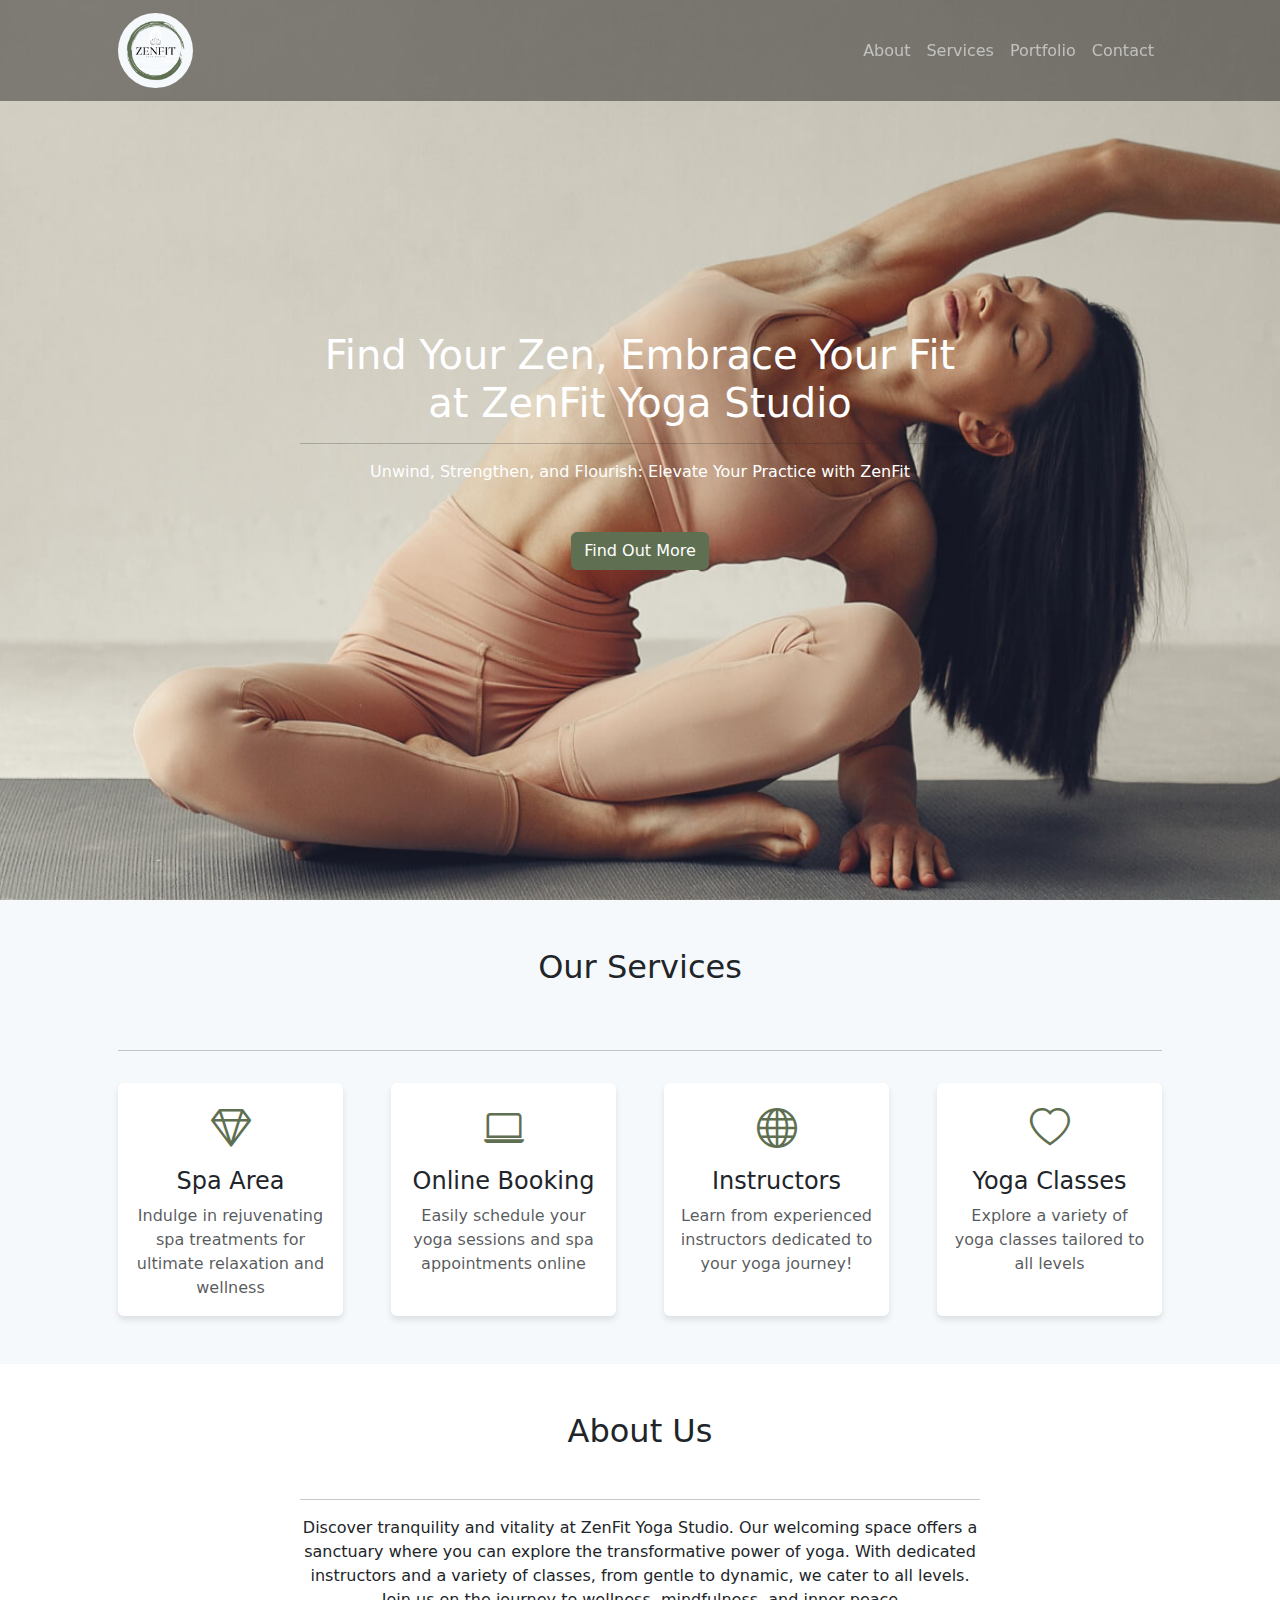
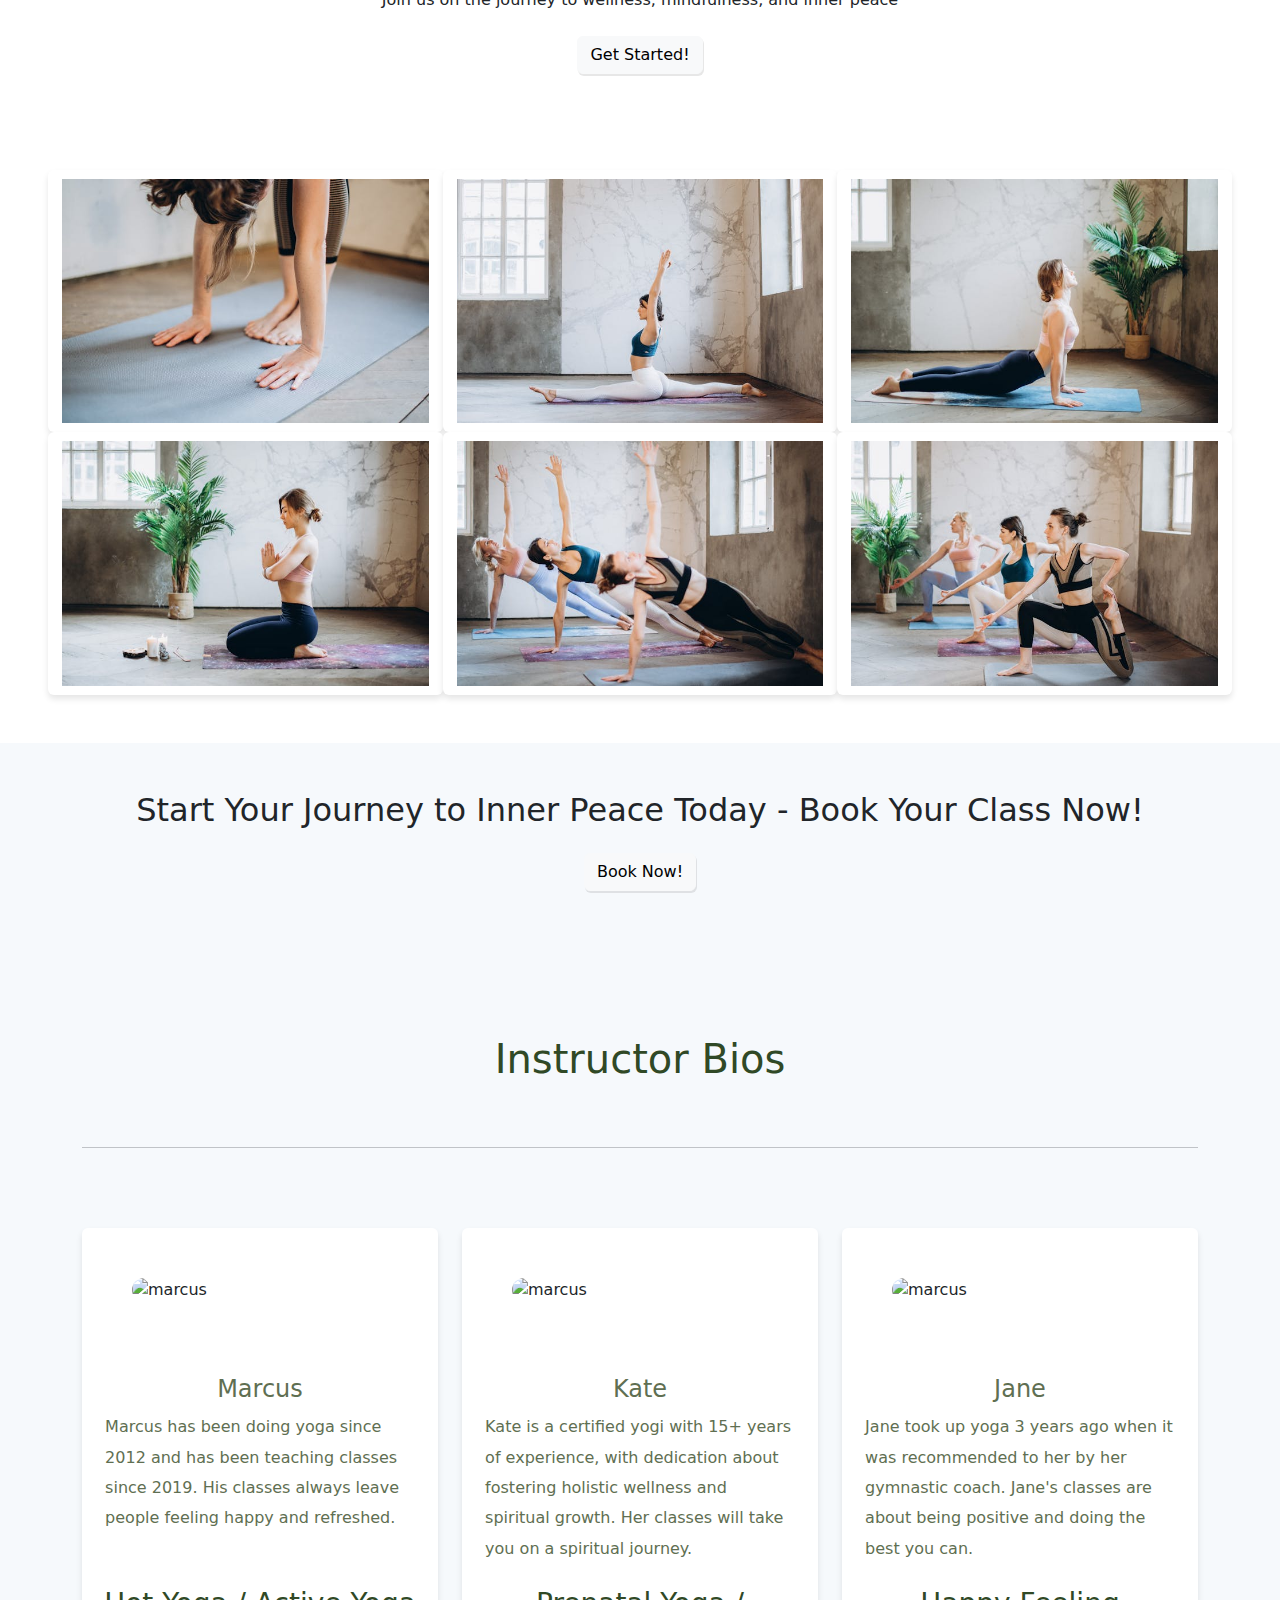
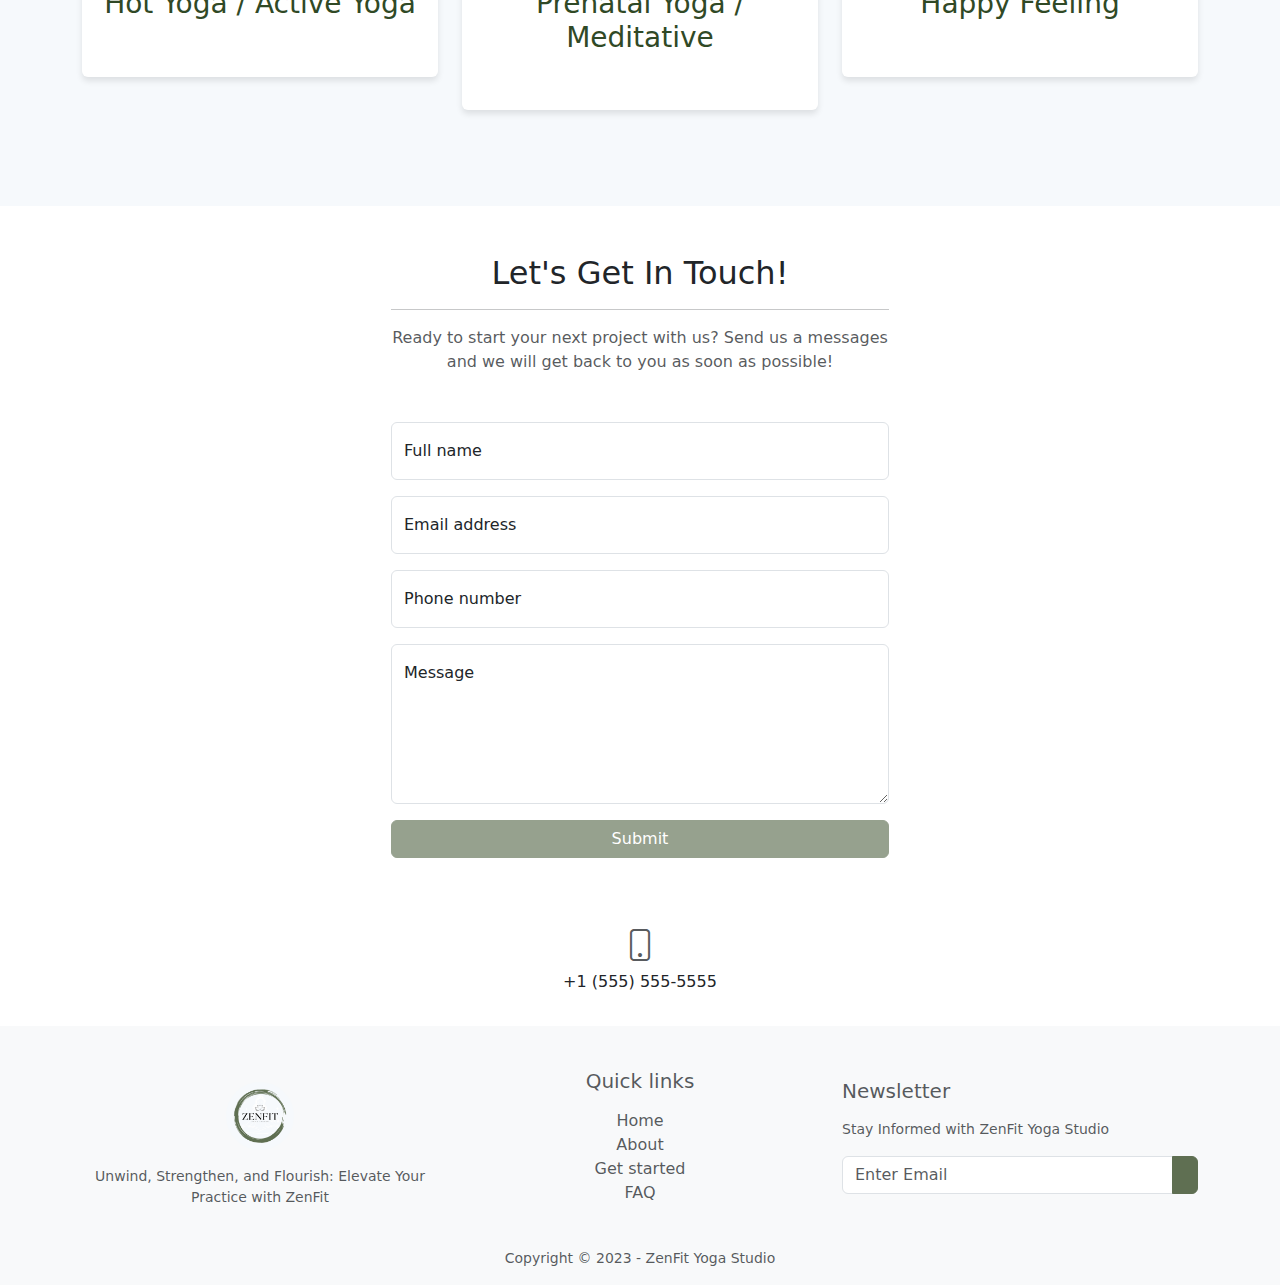
==== index.html @ 9317f8c8 "Merge pull request #28 from PaulPableoSectionC/ryanpworkingbranch" ====
<!DOCTYPE html>
<html lang="en">
<head>
    <meta charset="utf-8" />
    <meta name="viewport" content="width=device-width, initial-scale=1, shrink-to-fit=no" />
    <meta name="description" content="" />
    <meta name="author" content="" />
    <title>ZenFit Yoga Studio</title>
    <!-- Favicon-->
    <link rel="apple-touch-icon" sizes="180x180" href="./assets/apple-touch-icon.png">
    <link rel="icon" type="image/png" sizes="32x32" href="./assets/favicon-32x32.png">
    <link rel="icon" type="image/png" sizes="16x16" href="./assets/favicon-16x16.png">
    <link rel="manifest" href="./assets/site.webmanifest">
    <!-- Bootstrap Icons-->
    <link href="https://cdn.jsdelivr.net/npm/bootstrap@5.3.3/dist/css/bootstrap.min.css" rel="stylesheet" integrity="sha384-QWTKZyjpPEjISv5WaRU9OFeRpok6YctnYmDr5pNlyT2bRjXh0JMhjY6hW+ALEwIH" crossorigin="anonymous">
    
    <link href="https://cdn.jsdelivr.net/npm/bootstrap-icons@1.5.0/font/bootstrap-icons.css" rel="stylesheet" />
    <!-- Google fonts-->
    <link href="https://fonts.googleapis.com/css?family=Merriweather+Sans:400,700" rel="stylesheet" />
    <link href="https://fonts.googleapis.com/css?family=Merriweather:400,300,300italic,400italic,700,700italic" rel="stylesheet" type="text/css" />
    <!-- Google Symbols & Icons -->
    <link rel="stylesheet" href="https://fonts.googleapis.com/css2?family=Material+Symbols+Outlined:opsz,wght,FILL,GRAD@24,400,0,0" />
    <link rel="stylesheet" href="https://fonts.googleapis.com/css2?family=Material+Symbols+Outlined:opsz,wght,FILL,GRAD@24,400,0,0" />
    <link rel="stylesheet" href="https://fonts.googleapis.com/css2?family=Material+Symbols+Outlined:opsz,wght,FILL,GRAD@24,400,0,0" />
    <!-- SimpleLightbox plugin CSS-->
    <link href="https://cdnjs.cloudflare.com/ajax/libs/SimpleLightbox/2.1.0/simpleLightbox.min.css" rel="stylesheet" />
    <!-- Core theme CSS (includes Bootstrap)-->
    <link href="style.css" rel="stylesheet" />
</head>
<body id="page-top">
    <!-- Navigation-->
    <nav class="navbar navbar-expand-lg navbar-dark fixed-top py-2" style="background-color: rgba(0,0,0,0.4)" id="mainNav">
        <div class="container px-4 px-lg-5">
            <a class="navbar-brand" href="#page-top">
                <div class="logo-container">
                    <img src="./assets/ZenFit Yoga Studio Logo.png" alt="ZenFit Yoga Studio Logo">
                </div>
            </a>
            <button class="navbar-toggler navbar-toggler-right" type="button" data-bs-toggle="collapse" data-bs-target="#navbarResponsive" aria-controls="navbarResponsive" aria-expanded="false" aria-label="Toggle navigation"><span class="navbar-toggler-icon"></span></button>
            <div class="collapse navbar-collapse" id="navbarResponsive">
                <ul class="navbar-nav ms-auto my-2 my-lg-0">
                    <li class="nav-item"><a class="nav-link" href="#about">About</a></li>
                    <li class="nav-item"><a class="nav-link" href="#services">Services</a></li>
                    <li class="nav-item"><a class="nav-link" href="#portfolio">Portfolio</a></li>
                    <li class="nav-item"><a class="nav-link" href="contact.html">Contact</a></li>
                </ul>
            </div>
        </div>
    </nav>
    <!-- Masthead-->
    <header class="masthead">
        <div class="container px-4 px-lg-5 h-100">
            <div class="row gx-4 gx-lg-5 h-100 align-items-center justify-content-center text-center">
                <div class="col-lg-8 align-self-end">
                    <h1 class="text-white font-weight-bold">Find Your Zen, Embrace Your Fit at ZenFit Yoga Studio</h1>
                    <hr class="divider" />
                </div>
                <div class="col-lg-8 align-self-baseline">
                    <p class="text-white mb-5">Unwind, Strengthen, and Flourish: Elevate Your Practice with ZenFit</p>
                    <a class="btn btn-primary btn-xl" href="#about">Find Out More</a>
                </div>
            </div>
        </div>
    </header>
    <!-- Services-->
    <section class="page-section" id="services">
        <div class="container px-4 px-lg-5">
            <h2 class="text-center p-5">Our Services</h2>
            <hr class="divider pb-3" />
            <div class="row gx-4 gx-lg-5">
                <div class="col-lg-3 col-md-6 mb-5">
                    <div class="card h-100">
                        <div class="card-body text-center">
                            <div class="mb-2"><i class="bi-gem fs-1 text-primary"></i></div>
                            <h3 class="card-title h4 mb-2">Spa Area</h3>
                            <p class="card-text text-muted">Indulge in rejuvenating spa treatments for ultimate relaxation and wellness</p>
                        </div>
                    </div>
                </div>
                <div class="col-lg-3 col-md-6 mb-5">
                    <div class="card h-100">
                        <div class="card-body text-center">
                            <div class="mb-2"><i class="bi-laptop fs-1 text-primary"></i></div>
                            <h3 class="card-title h4 mb-2">Online Booking</h3>
                            <p class="card-text text-muted">Easily schedule your yoga sessions and spa appointments online</p>
                        </div>
                    </div>
                </div>
                <div class="col-lg-3 col-md-6 mb-5">
                    <div class="card h-100">
                        <div class="card-body text-center">
                            <div class="mb-2"><i class="bi-globe fs-1 text-primary"></i></div>
                            <h3 class="card-title h4 mb-2">Instructors</h3>
                            <p class="card-text text-muted">Learn from experienced instructors dedicated to your yoga journey!</p>
                        </div>
                    </div>
                </div>
                <div class="col-lg-3 col-md-6 mb-5">
                    <div class="card h-100">
                        <div class="card-body text-center">
                            <div class="mb-2"><i class="bi-heart fs-1 text-primary"></i></div>
                            <h3 class="card-title h4 mb-2">Yoga Classes</h3>
                            <p class="card-text text-muted">Explore a variety of yoga classes tailored to all levels</p>
                        </div>
                    </div>
                </div>
            </div>
        </div>
    </section>
    <!-- About-->
    <section class="page-section" id="about">
        <div class="container px-4 px-lg-5">
            <div class="row gx-4 gx-lg-5 justify-content-center">
                <div class="col-lg-8 text-center">
                    <h2 class="text-dark m-5">About Us</h2>
                    <hr class="divider divider-light" />
                    <p class="text-white-75 mb-4">Discover tranquility and vitality at ZenFit Yoga Studio. Our welcoming space offers a sanctuary where you can explore the transformative power of yoga. With dedicated instructors and a variety of classes, from gentle to dynamic, we cater to all levels. Join us on the journey to wellness, mindfulness, and inner peace</p>
                    <a class="btn btn-light btn-xl mb-5" href="#services" style="box-shadow: 1px 2px rgba(20, 20, 20, 0.1);">Get Started!</a>
                </div>
            </div>
        </div>
    </section>
    <!-- Portfolio-->
    <div id="portfolio">
        <div class="container-fluid p-0">
            <div class="row g-0 m-5">
                <div class="col-lg-4 col-sm-6">
                    <div class="card h-100">
                        <button class="portfolio-box" onclick="ShowLightbox(0)">
                            <img class="img-fluid p-2" src="./assets/pexels-elina-fairytale-1.jpg" alt="..." />
                        </button>
                    </div>
                </div>
                <div class="col-lg-4 col-sm-6">
                    <div class="card h-100">
                        <button class="portfolio-box" onclick="ShowLightbox(1)">
                            <img class="img-fluid p-2" src="./assets/pexels-elina-fairytale-2.jpg" alt="..." />
                        </button>
                    </div>
                </div>
                <div class="col-lg-4 col-sm-6">
                    <div class="card h-100">
                        <button class="portfolio-box" onclick="ShowLightbox(2)">
                            <img class="img-fluid p-2" src="./assets/pexels-elina-fairytale-3.jpg" alt="..." />
                        </button>
                    </div>
                </div>
                <div class="col-lg-4 col-sm-6">
                    <div class="card h-100">
                        <button class="portfolio-box" onclick="ShowLightbox(3)">
                            <img class="img-fluid p-2" src="./assets/pexels-elina-fairytale-4.jpg" alt="..." />
                        </button>
                    </div>
                </div>
                <div class="col-lg-4 col-sm-6">
                    <div class="card h-100">
                        <button class="portfolio-box" onclick="ShowLightbox(4)">
                            <img class="img-fluid p-2" src="./assets/pexels-elina-fairytale-5.jpg" alt="..." />
                        </button>
                    </div>
                </div>
                <div class="col-lg-4 col-sm-6">
                    <div class="card h-100">
                        <button class="portfolio-box" onclick="ShowLightbox(5)">
                            <img class="img-fluid p-2" src="./assets/pexels-elina-fairytale-6.jpg" alt="..." />
                        </button>
                    </div>
                </div>
            </div>
        </div>
    </div>
    <!-- Call to action-->
    <section class="page-section text-dark p-5" id="CTA">
        <div class="container px-4 px-lg-5 text-center">
            <h2 class="mb-4">Start Your Journey to Inner Peace Today - Book Your Class Now!</h2>
            <a class="btn btn-light btn-xl" style="box-shadow: 1px 2px rgba(20, 20, 20, 0.1);" href="./schedule.html">Book Now!</a>
        </div>
    </section>
    <!--Instructor Bios-->
    <section id="bio">
        <div class="container py-5">
            <div>
                <h1 class="title text-center p-5">Instructor Bios</h1>
                <hr class="divider pb-3">
            </div>
            <div class="row g-4 py-5">
                <div class="col-12 col-md-6 col-lg-4">
                    <div class="card">
                        <img src="//images.unsplash.com/photo-1640622332859-55e65253475d?q=80&w=2670&auto=format&fit=crop&ixlib=rb-4.0.3&ixid=M3wxMjA3fDB8MHxwaG90by1wYWdlfHx8fGVufDB8fHx8fA%3D%3D" class="card-img-top" alt="marcus">
                        <div class="card-body">
                            <h4 class="card-title text-center">Marcus</h4>
                            <p class="card-text">Marcus has been doing yoga since 2012 and has been teaching classes since 2019. His classes always leave people feeling happy and refreshed.<br><br></p>
                        </div>
                        <div class="d-flex justify-content-around mb-5 text-center">
                            <h3>Hot Yoga / Active Yoga</h3>
                        </div>
                    </div>
                </div>
                <div class="col-12 col-md-6 col-lg-4">
                    <div class="card">
                        <img src="//images.unsplash.com/photo-1588783344829-40dd3e02f022?q=80&w=2670&auto=format&fit=crop&ixlib=rb-4.0.3&ixid=M3wxMjA3fDB8MHxwaG90by1wYWdlfHx8fGVufDB8fHx8fA%3D%3D" class="card-img-top" alt="marcus">
                        <div class="card-body">
                            <h4 class="card-title text-center">Kate</h4>
                            <p class="card-text">Kate is a certified yogi with 15+ years of experience, with dedication about fostering holistic wellness and spiritual growth. Her classes will take you on a spiritual journey. </p>
                        </div>
                        <div class="d-flex justify-content-around mb-5 text-center">
                            <h3>Prenatal Yoga / Meditative</h3>
                        </div>
                    </div>
                </div>
                <div class="col-12 col-md-6 col-lg-4">
                    <div class="card">
                        <img src="//images.unsplash.com/photo-1580997892007-69f89c8ce37f?q=80&w=2669&auto=format&fit=crop&ixlib=rb-4.0.3&ixid=M3wxMjA3fDB8MHxwaG90by1wYWdlfHx8fGVufDB8fHx8fA%3D%3D" class="card-img-top" alt="marcus">
                        <div class="card-body">
                            <h4 class="card-title text-center">Jane</h4>
                            <p class="card-text">Jane took up yoga 3 years ago when it was recommended to her by her gymnastic coach.  Jane's classes are about being positive and doing the best you can.</p>
                        </div>
                        <div class="d-flex justify-content-around mb-5 text-center">
                            <h3>Happy Feeling</h3>
                        </div>
                    </div>
                </div>
            </div>
        </div>
    </section>
    <!-- Contact-->
    <section class="page-section" id="contact">
        <div class="container px-4 px-lg-5 mt-5 mb-3">
            <div class="row gx-4 gx-lg-5 justify-content-center">
                <div class="col-lg-8 col-xl-6 text-center">
                    <h2 class="mt-0">Let's Get In Touch!</h2>
                    <hr class="divider" />
                    <p class="text-muted mb-5">Ready to start your next project with us? Send us a messages and we will get back to you as soon as possible!</p>
                </div>
            </div>
            <div class="row gx-4 gx-lg-5 justify-content-center mb-5">
                <div class="col-lg-6">
                    <!-- * * SB Forms Contact Form * *-->
                    <form id="contactForm" data-sb-form-api-token="API_TOKEN">
                        <!-- Name input-->
                        <div class="form-floating mb-3">
                            <input class="form-control" id="name" type="text" placeholder="Enter your name..." data-sb-validations="required" />
                            <label for="name">Full name</label>
                            <div class="invalid-feedback" data-sb-feedback="name:required">A name is required.</div>
                        </div>
                        <!-- Email address input-->
                        <div class="form-floating mb-3">
                            <input class="form-control" id="email" type="email" placeholder="name@example.com" data-sb-validations="required,email" />
                            <label for="email">Email address</label>
                            <div class="invalid-feedback" data-sb-feedback="email:required">An email is required.</div>
                            <div class="invalid-feedback" data-sb-feedback="email:email">Email is not valid.</div>
                        </div>
                        <!-- Phone number input-->
                        <div class="form-floating mb-3">
                            <input class="form-control" id="phone" type="tel" placeholder="(123) 456-7890" data-sb-validations="required" />
                            <label for="phone">Phone number</label>
                            <div class="invalid-feedback" data-sb-feedback="phone:required">A phone number is required.</div>
                        </div>
                        <!-- Message input-->
                        <div class="form-floating mb-3">
                            <textarea class="form-control" id="message" type="text" placeholder="Enter your message here..." style="height: 10rem" data-sb-validations="required"></textarea>
                            <label for="message">Message</label>
                            <div class="invalid-feedback" data-sb-feedback="message:required">A message is required.</div>
                        </div>
                        <!-- Submit success message-->
                        <!-- has successfully submitted-->
                        <div class="d-none" id="submitSuccessMessage">
                            <div class="text-center mb-3">
                                <div class="fw-bolder">Form submission successful!</div>
                                To activate this form, sign up at
                                <br />
                                <a href="zenfit@gmail.com">zenfit@gmail.com</a>
                            </div>
                        </div>
                        <!-- Submit error message-->

                        <div class="d-none" id="submitErrorMessage"><div class="text-center text-danger mb-3">Error sending message!</div></div>
                        <!-- Submit Button-->
                        <div class="d-grid"><button class="btn btn-primary btn-xl disabled" id="submitButton" type="submit">Submit</button></div>
                    </form>
                </div>
            </div>
            <div class="row gx-4 gx-lg-5 justify-content-center py-3">
                <div class="col-lg-4 text-center mb-5 mb-lg-0">
                    <i class="bi-phone fs-2 mb-3 text-muted"></i>
                    <div>+1 (555) 555-5555</div>
                </div>
            </div>
        </div>
    </section>
    <!-- Lightbox -->
    <section id="lightbox-div" class="lightbox-div">
        <span class="material-symbols-outlined" id="lightbox-left-arrow" onclick="PreviousLightbox()">chevron_left</span>
        <img id="lightbox-image" class="img rounded mx-auto d-block" />
        <span class="material-symbols-outlined" id="lightbox-close">close</span> <!-- Closing Lightbox Handled with jQuery in JS. -->
        <span class="material-symbols-outlined" id="lightbox-right-arrow" onclick="NextLightbox()">chevron_right</span>
    </section>
    <!-- Footer -->
    <footer class="w-100 flex-shrink-0 bg-light py-3">
        <div class="container py-4">
            <div class="row gy-4 align-items-center">
                <div class="col-lg-4 col-md-12 text-center">
                    <a href="#page-top">
                        <img src="./assets/ZenFit Yoga Studio Logo.png" alt="ZenFit Yoga Studio Logo" class="img-fluid rounded-circle p-3 logo-footer">
                    </a>
                    <p class="small text-muted">Unwind, Strengthen, and Flourish: Elevate Your Practice with ZenFit</p>
                </div>
                <div class="col-lg-4 col-md-6 text-center footer-links">
                    <h5 class="text-muted mb-3">Quick links</h5>
                    <ul class="list-unstyled text-muted text">
                        <li><a href="#">Home</a></li>
                        <li><a href="#">About</a></li>
                        <li><a href="#">Get started</a></li>
                        <li><a href="#">FAQ</a></li>
                    </ul>
                </div>
                <div class="col-lg-4 col-md-6">
                    <h5 class="text-muted mb-3">Newsletter</h5>
                    <p class="small text-muted">Stay Informed with ZenFit Yoga Studio</p>
                    <form action="#">
                        <div class="input-group mb-3">
                            <input class="form-control" type="text" placeholder="Enter Email" aria-label="Enter Email" aria-describedby="button-addon2">
                            <button class="btn btn-primary" id="button-addon2" type="button"><i class="fas fa-paper-plane"></i></button>
                        </div>
                    </form>
                </div>
            </div>
        </div>
        <div class="container px-4 px-lg-5">
            <div class="small text-center text-muted">Copyright &copy; 2023 - ZenFit Yoga Studio</div>
        </div>
    </footer>
    <!-- Font Awesome CDN -->
    <script src="https://kit.fontawesome.com/5d29a38529.js" crossorigin="anonymous"></script>
    <!-- Bootstrap core JS -->
    <script src="https://cdn.jsdelivr.net/npm/bootstrap@5.3.3/dist/js/bootstrap.bundle.min.js" integrity="sha384-YvpcrYf0tY3lHB60NNkmXc5s9fDVZLESaAA55NDzOxhy9GkcIdslK1eN7N6jIeHz" crossorigin="anonymous"></script>
    <!-- jQuery Core -->
    <script src="https://ajax.googleapis.com/ajax/libs/jquery/3.7.1/jquery.min.js"></script>
    <!-- Applying this here to avoid conflicts with other sites!-->
    <script>
        $(document).ready(function () {
            $('.lightbox-div').ready(function () {
                $('.lightbox-div').css('display', 'flex').hide().fadeOut(0)
            })

            $('.portfolio-box').click(function () {
                $("#lightbox-div").fadeIn((lightboxFadeSpeed * 1000))
            })
            $('#lightbox-close').click(function () {
                $('.lightbox-div').fadeOut((lightboxFadeSpeed * 1000))
            });
        })
    </script>
    <!-- Core theme JS -->
    <script typeof="text/javascript" src="script.js"></script>
    <script src="https://cdn.startbootstrap.com/sb-forms-latest.js"></script>
</body>
</html>
---- style.css ----
/* Master Head Element */
.masthead {
  background-image: url(./assets/background.png);
  background-size: cover;
  background-position: center;
  background-repeat: no-repeat;
  height: 100vh;
}

.contact-head {
  background-image: url(./assets/scott-webb-hDyO6rr3kqk-unsplash.jpg);
  background-size: cover;
  background-position: center;
  background-repeat: no-repeat;
  height: 30vh;
}

.contact-head .container {
  height: 30vh;
}

/* Custom CSS */
.btn-primary,
#submitButton {
  background-color: #5f6f52; /* Change to the desired color */
  border-color: #5f6f52; /* Optional: Change border color if needed */
}

.text-primary {
  color: #5f6f52 !important;
}

#services,
#CTA {
  background-color: #f6f9fc;
}

/* Custom CSS for cards */
#services {
    position: relative; /* Ensure relative positioning for ::after */
    /* padding-bottom: 30px; Add padding to create space for the squiggly line */

    &::after {
        content: "";
        position: absolute;
        bottom: 0;
        left: 0;
        width: 100%;
        height: 50px; /* Adjust the height of the squiggly line */
        background-image: url('./assets/Vector.png');
        background-repeat: repeat-x;
        z-index: -1;
        transform: rotate(0deg); /* Rotate the vector by 3 degrees */

    }
}

/* Portfolio */
.portfolio-box
{
    background-color: rgba(0, 0, 0, 0);
    border: none;
    outline: 0px, none, rgba(0, 0, 0, 0);
}

/* Lightbox Elements */
/* 
    -- Light Box Todo --
    1. Make Mobile Accessible Controls.
    2. Fix Positioning a bit more on the close button so that it's a bit more in line with the right arrow.
    3. Maybe make the image dynamic that it will grow and shrink based on the screen size.
*/
.lightbox-div{
    display:none; /* Will be changed to Flex by jQuery later! Required for fade to work properly, otherwise the lightbox would flash on screen before disappearing when trying to hide it with .ready(). */
    position: fixed;
    top:0;
    bottom:0;
    left:0;
    right:0;
    background-color: rgba(0,0,0,0.7);
}
#lightbox-imagebox{
    background-color: rgb(0,0,255);
    margin: auto;
}
#lightbox-image{
    margin: auto;
    width: 50%;
    height: auto;
}
#lightbox-left-arrow{
    color: white;
    margin-top: auto;
    margin-bottom: auto;
    margin-left: 1rem;
}
#lightbox-right-arrow{
    color: white;
    margin-top: auto;
    margin-bottom: auto;
    margin-right: 1rem;
}
#lightbox-close {
    color: white;
    margin-top: 7rem;
}

/* Google Icons CSS Code */
.material-symbols-outlined {
    font-variation-settings: 'FILL' 0, 'wght' 400, 'GRAD' 0, 'opsz' 24
}
.material-symbols-outlined:hover{ /* Custom Script As They Are Used For Buttons. */
    cursor: pointer;
}


/* Card Elements */
.card {
    border: none;
    transition: all 0.3s ease;
    box-shadow: 0 4px 6px rgba(0, 0, 0, 0.1);
    background-color: #ffffff; /* Default background color */
}

.card:hover {
    transform: translateY(-5px); /* Move card up slightly on hover */
    box-shadow: 0 6px 12px rgba(0, 0, 0, 0.15);
    background-color: #5f6f52; /* Background color on hover */
    color: #ffffff; /* Text color on hover */
}

.card:hover .text-primary,
.card:hover .text-muted {
    color: #ffffff !important; /* Change text color to white on hover */
}


.logo-container {
  display: flex;
  justify-content: center;
  align-items: center;
  width: 75px; /* Adjust as needed */
  height: 75px; /* Adjust as needed */
  border-radius: 50%;
  overflow: hidden; /* Ensure the image is clipped to the circle */
}

.logo-container img {
  max-width: 100%;
  height: auto;
  display: block;
}

.logo-footer {
  max-width: 100px;
  height: auto;
}

.footer-links {
  a {
    color: inherit; /* Inherit text color from parent */
    text-decoration: none; /* Remove underline */
    position: relative; /* Position relative for pseudo-element */

    /* Create underline pseudo-element */
    &::after {
      content: ''; /* Empty content for pseudo-element */
      position: absolute; /* Position absolute for pseudo-element */
      left: 0;
      bottom: -2px; /* Adjust underline position */
      width: 100%;
      height: 2px; /* Underline thickness */
      background-color: currentColor; /* Match text color */
      transition: width 0.3s ease-in-out; /* Animation transition (eases in) */
      transform-origin: bottom left; /* Animation origin at bottom left */
      transform: scaleX(0); /* Initial state (invisible) */
    }

    /* Hover state for anchor links */
    &:hover::after {
      width: 100%; /* Full width on hover */
      transform: scaleX(1); /* Scale to show underline */
    }
  }
}



/* Responsive styles */
@media (max-width: 991.98px) {
  .logo-container {
      width: 50px;
      height: 50px;
  }

}

/* .nav-item{
    background-color: rgba(0,0,0,0.3);

} */
/* -- Card CSS Elements --*/
#bio{
  background-color: #f6f9fc;

  .title{
    align-items: center;
    justify-content: center;
    }
    .container{
      background-color: #f6f9fc;
}
    
    .container h1{
    color: #304926;
    }
    .d-flex h3{
    color: #304926;
    }
    
    .row .card{
    background-color: #ffffff;
    transition: all 0.3s;
    box-shadow: 0 4px 6px rgba(0, 0, 0, 0.1);
    }
    /* -- Hover effect for cards -- */
    .row .card:hover{
    transform: scale(1.10);
    }
    
    .card .card-body{
    color: #5f6f52;
    line-height: 190%;
    margin: 2%;
    }
    
    .card .card-img-top{
    border-radius: 65px;
    padding: 50px;
    }
}


/* -- Schedule & Booking */
.card-nohover {
    background-color: #ffffff;
    transition: all 0.3s;
    box-shadow: 0 4px 6px rgba(0, 0, 0, 0.1);
    color: #5f6f52;
    line-height: 190%;
    margin: 2%;
    border-radius: 65px;
    padding: 50px;
}
.schedule-header{
    margin-top: 8rem;
}
.schedule-date-number-text{
    font-size: 115%;
}
.schedule-date-schedule-text{
    font-size: 90%;
}
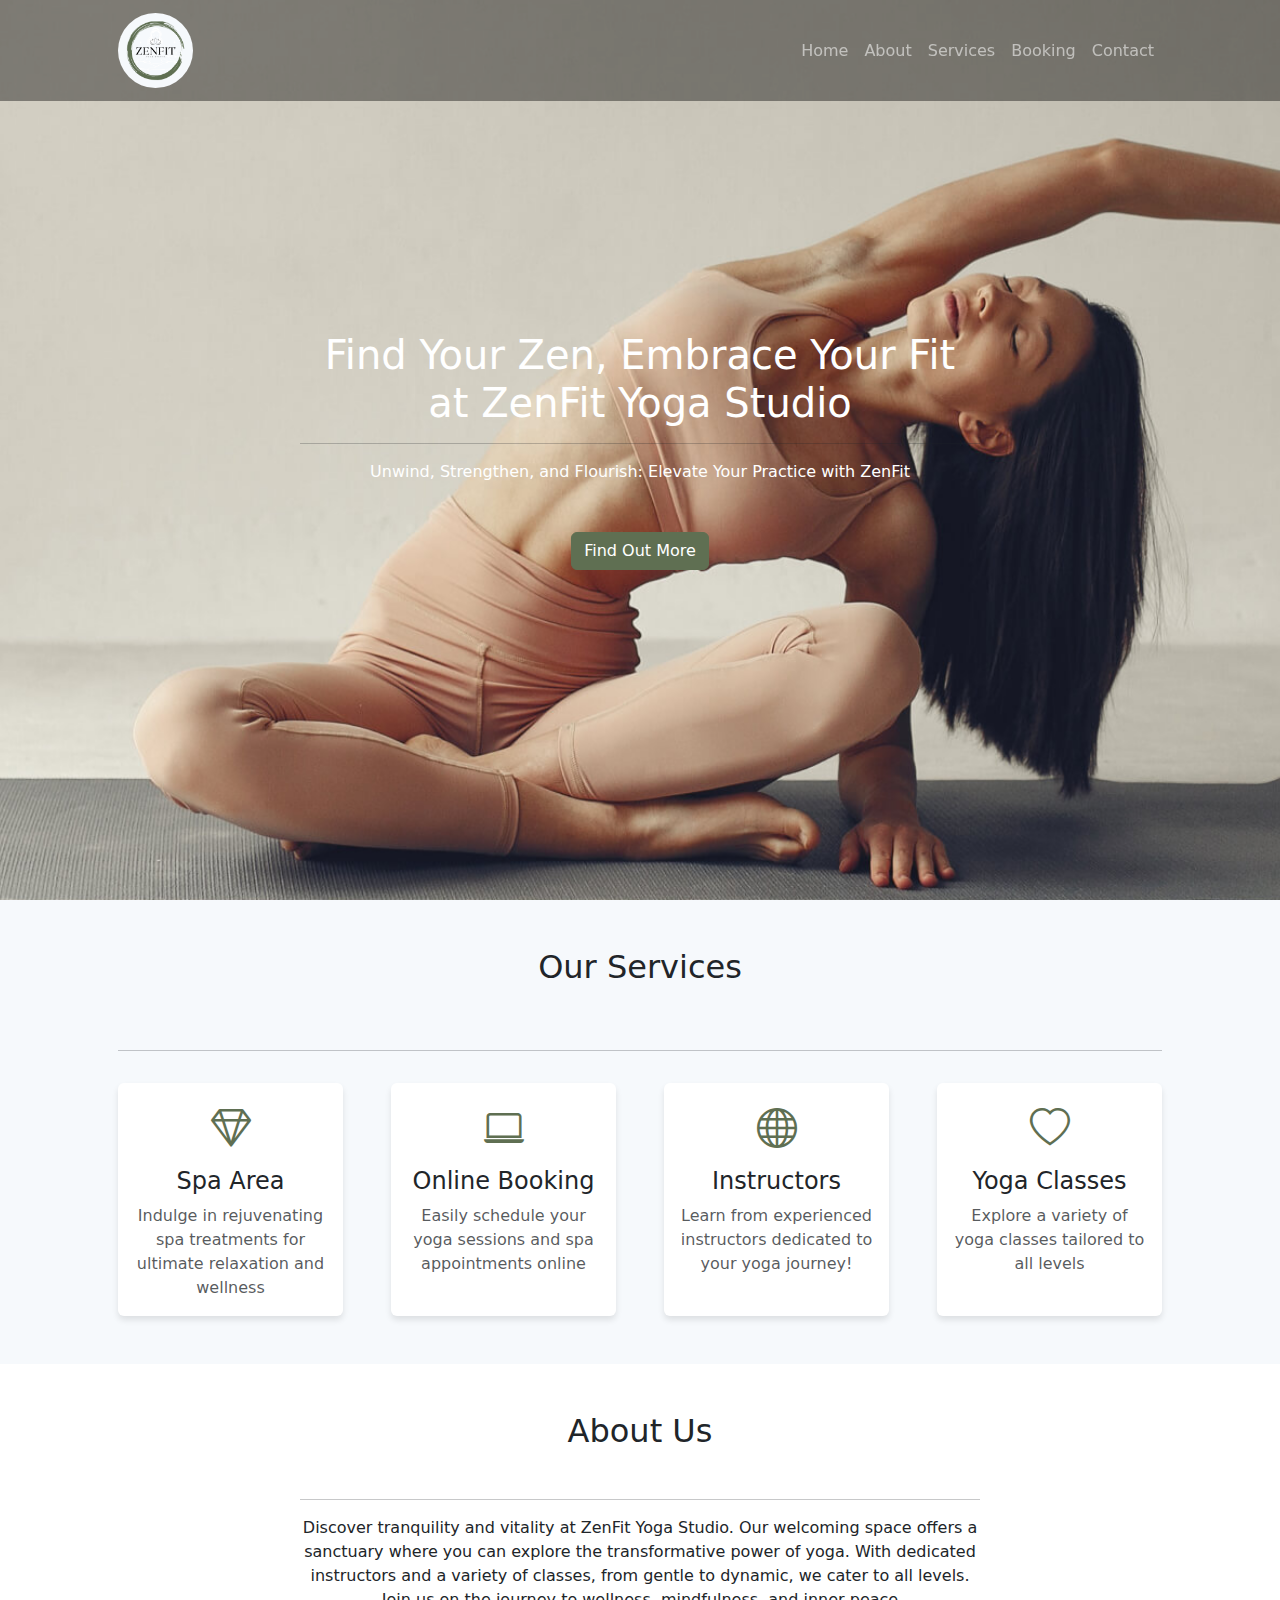
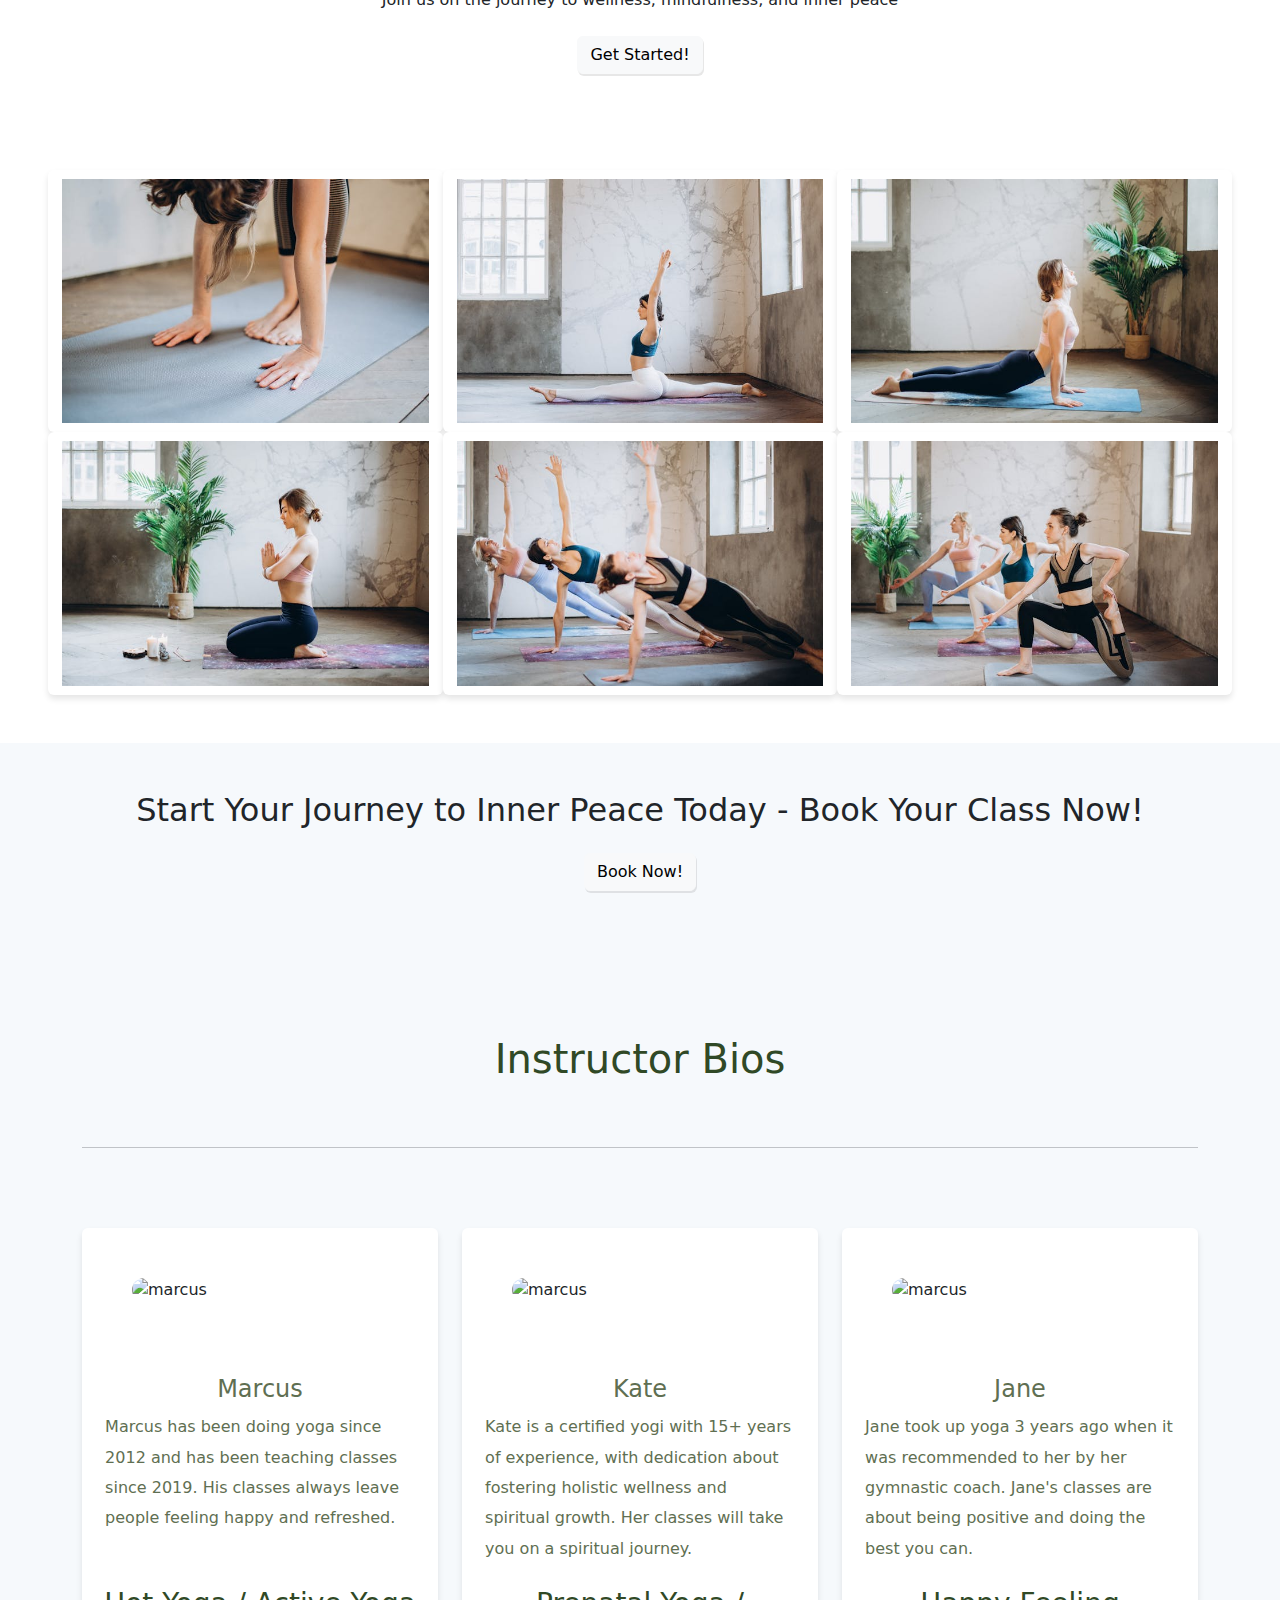
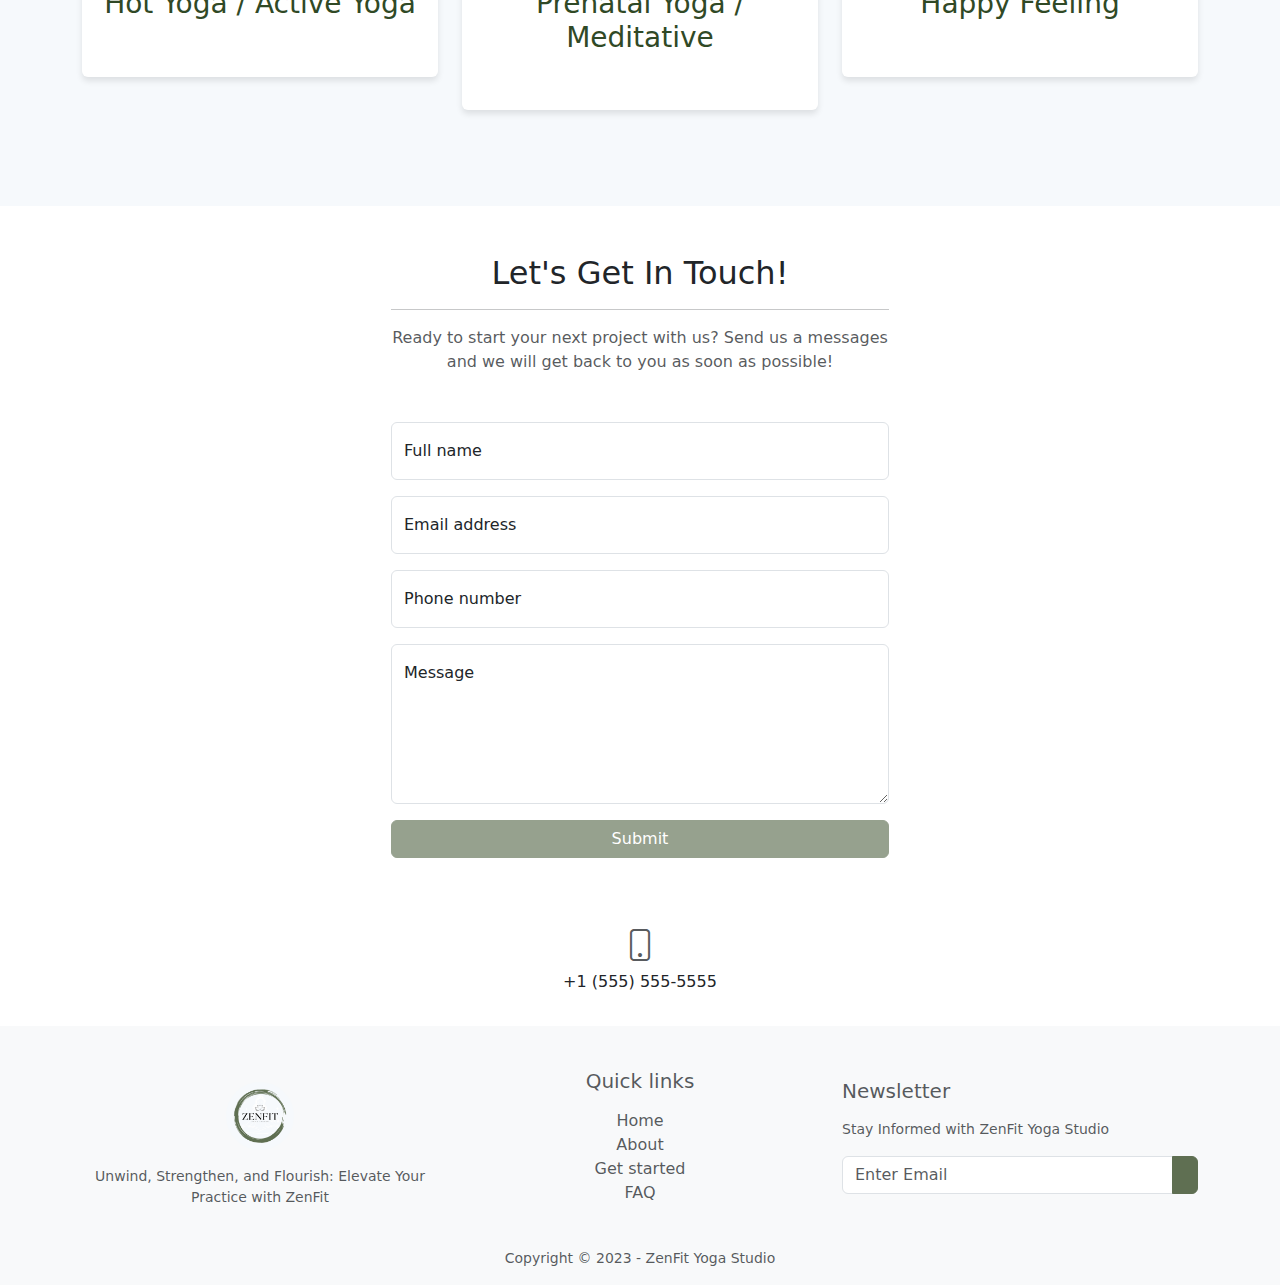
==== commit d7f82a28: "updating links tags for pages" ====
--- a/index.html
+++ b/index.html
@@ -13,14 +13,11 @@
     <link rel="manifest" href="./assets/site.webmanifest">
     <!-- Bootstrap Icons-->
     <link href="https://cdn.jsdelivr.net/npm/bootstrap@5.3.3/dist/css/bootstrap.min.css" rel="stylesheet" integrity="sha384-QWTKZyjpPEjISv5WaRU9OFeRpok6YctnYmDr5pNlyT2bRjXh0JMhjY6hW+ALEwIH" crossorigin="anonymous">
-    
     <link href="https://cdn.jsdelivr.net/npm/bootstrap-icons@1.5.0/font/bootstrap-icons.css" rel="stylesheet" />
     <!-- Google fonts-->
     <link href="https://fonts.googleapis.com/css?family=Merriweather+Sans:400,700" rel="stylesheet" />
     <link href="https://fonts.googleapis.com/css?family=Merriweather:400,300,300italic,400italic,700,700italic" rel="stylesheet" type="text/css" />
     <!-- Google Symbols & Icons -->
-    <link rel="stylesheet" href="https://fonts.googleapis.com/css2?family=Material+Symbols+Outlined:opsz,wght,FILL,GRAD@24,400,0,0" />
-    <link rel="stylesheet" href="https://fonts.googleapis.com/css2?family=Material+Symbols+Outlined:opsz,wght,FILL,GRAD@24,400,0,0" />
     <link rel="stylesheet" href="https://fonts.googleapis.com/css2?family=Material+Symbols+Outlined:opsz,wght,FILL,GRAD@24,400,0,0" />
     <!-- SimpleLightbox plugin CSS-->
     <link href="https://cdnjs.cloudflare.com/ajax/libs/SimpleLightbox/2.1.0/simpleLightbox.min.css" rel="stylesheet" />
@@ -39,10 +36,11 @@
             <button class="navbar-toggler navbar-toggler-right" type="button" data-bs-toggle="collapse" data-bs-target="#navbarResponsive" aria-controls="navbarResponsive" aria-expanded="false" aria-label="Toggle navigation"><span class="navbar-toggler-icon"></span></button>
             <div class="collapse navbar-collapse" id="navbarResponsive">
                 <ul class="navbar-nav ms-auto my-2 my-lg-0">
-                    <li class="nav-item"><a class="nav-link" href="#about">About</a></li>
-                    <li class="nav-item"><a class="nav-link" href="#services">Services</a></li>
-                    <li class="nav-item"><a class="nav-link" href="#portfolio">Portfolio</a></li>
-                    <li class="nav-item"><a class="nav-link" href="contact.html">Contact</a></li>
+                    <li class="nav-item"><a class="nav-link" href="index.html">Home</a></li>
+                    <li class="nav-item"><a class="nav-link" href="./about.html">About</a></li>
+                    <li class="nav-item"><a class="nav-link" href="./services.html">Services</a></li>
+                    <li class="nav-item"><a class="nav-link" href="./schedule.html">Booking</a></li>
+                    <li class="nav-item"><a class="nav-link" href="./contact.html">Contact</a></li>
                 </ul>
             </div>
         </div>
--- a/style.css
+++ b/style.css
@@ -7,16 +7,22 @@
   height: 100vh;
 }
 
+/*Page Heading Elements*/
 .contact-head {
   background-image: url(./assets/scott-webb-hDyO6rr3kqk-unsplash.jpg);
   background-size: cover;
   background-position: center;
   background-repeat: no-repeat;
-  height: 30vh;
+  height: 40vh;
 }
 
 .contact-head .container {
-  height: 30vh;
+  height: 40vh;
+}
+
+/*Services Page Mobile Details Section*/
+.mobile-details {
+  display: none;
 }
 
 /* Custom CSS */
@@ -195,10 +201,91 @@
 
 }
 
+@media (max-width: 768px) {
+  .mobile-details {
+    display: block;
+  }
+}
+
 /* .nav-item{
     background-color: rgba(0,0,0,0.3);
 
 } */
+
+/* Gallery Section */
+#gallery {
+  padding: 100px 0;
+}
+
+.portfolio-item {
+  position: relative;
+  overflow: hidden;
+  max-width: 100%;
+  border-radius: 5px;
+  transition: transform 0.3s ease-in-out;
+}
+
+.portfolio-item:hover {
+  transform: translateY(-5px);
+}
+
+.portfolio-link {
+  display: block;
+  position: relative;
+  width: 100%;
+}
+
+.portfolio-hover {
+  position: absolute;
+  width: 100%;
+  height: 100%;
+  background: rgba(95, 111, 82, 0.9);
+  opacity: 0;
+  transition: opacity 0.3s ease;
+  display: flex;
+  justify-content: center;
+  align-items: center;
+}
+
+.portfolio-hover-content {
+  opacity: 0;
+  transition: opacity 0.3s ease;
+  color: #fff;
+}
+
+.portfolio-item:hover .portfolio-hover {
+  opacity: 1;
+}
+
+.portfolio-item:hover .portfolio-hover-content {
+  opacity: 1;
+}
+
+.portfolio-caption {
+  text-align: center;
+  margin-top: 20px;
+}
+
+.portfolio-caption-heading {
+  font-size: 24px;
+  margin-bottom: 10px;
+}
+
+.portfolio-caption-subheading {
+  font-size: 16px;
+  font-style: italic;
+}
+
+/* FAQ Section */
+.accordion-button {
+  background-color: #5f6f52;
+  color: #fff;
+}
+
+.accordion-button:hover {
+  background-color: #44563d;
+}
+
 /* -- Card CSS Elements --*/
 #bio{
   background-color: #f6f9fc;
@@ -252,12 +339,9 @@
     border-radius: 65px;
     padding: 50px;
 }
-.schedule-header{
-    margin-top: 8rem;
-}
 .schedule-date-number-text{
     font-size: 115%;
 }
 .schedule-date-schedule-text{
     font-size: 90%;
-}+}
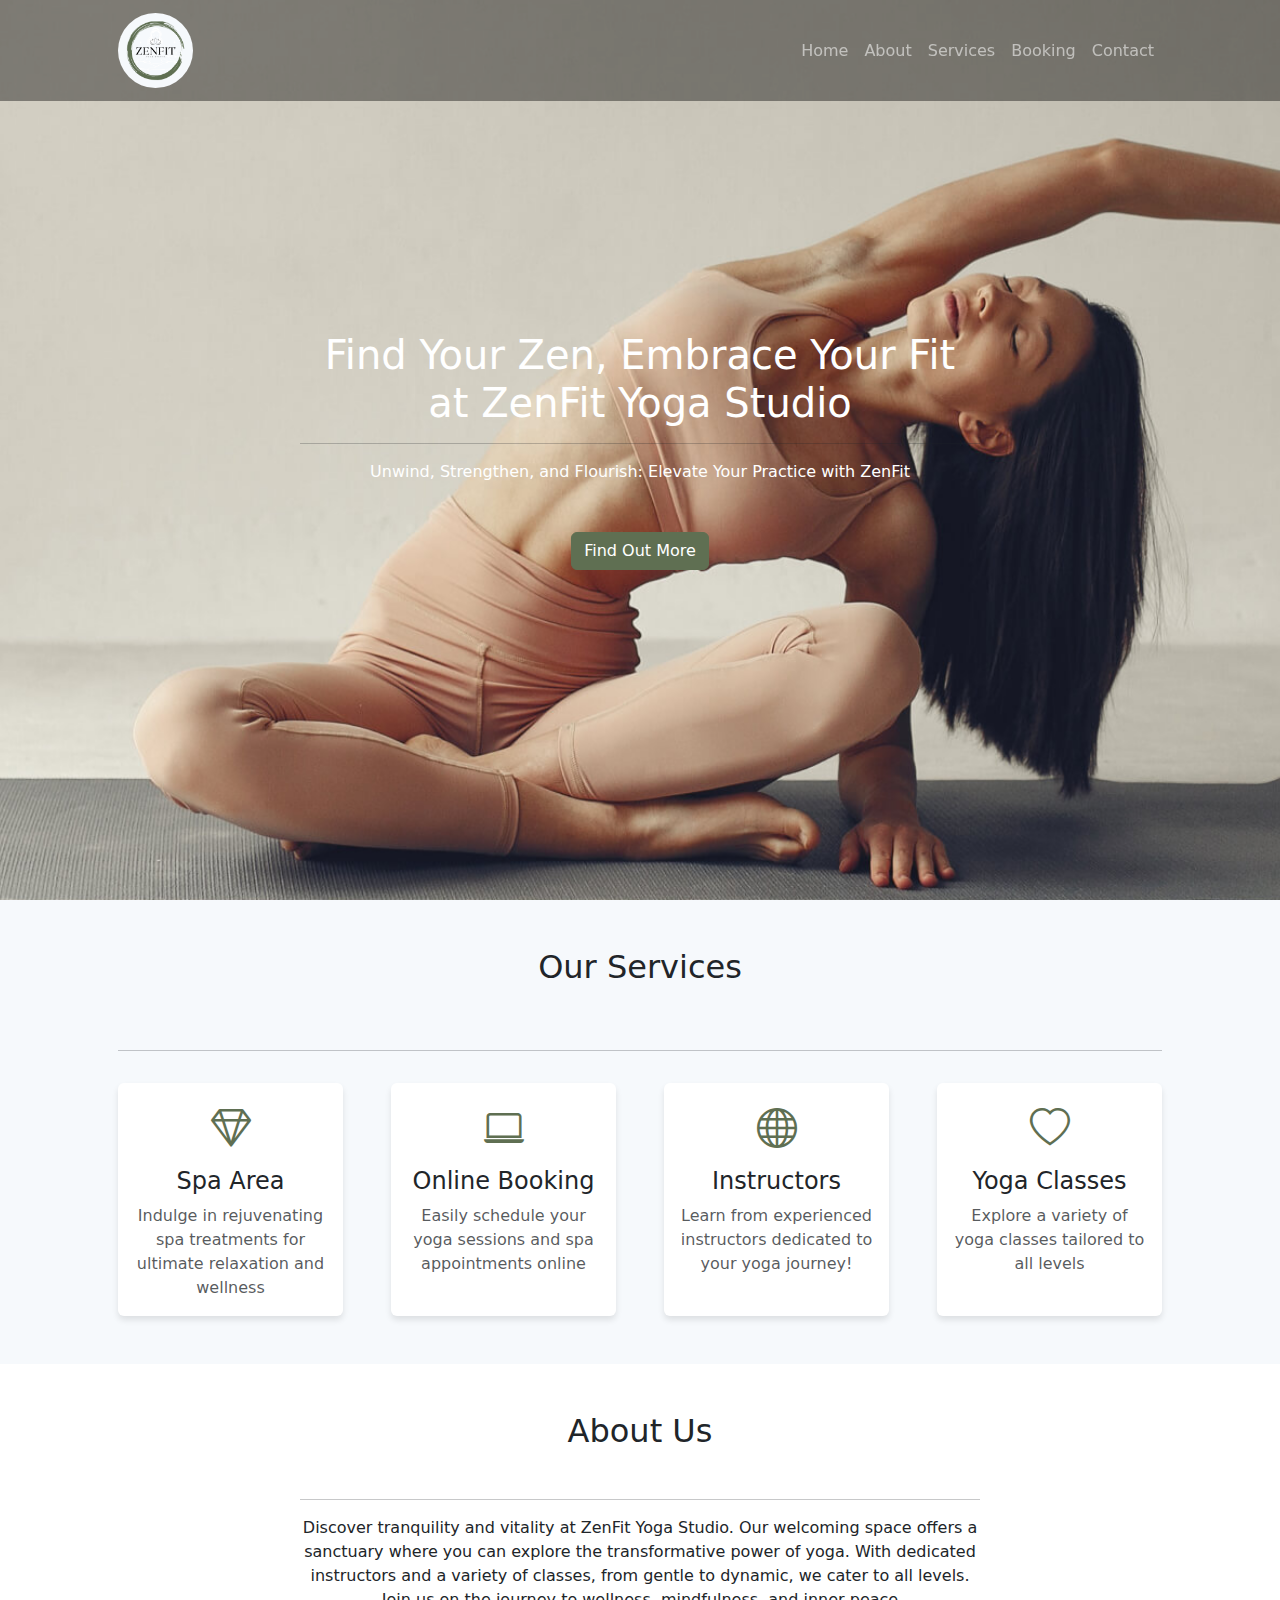
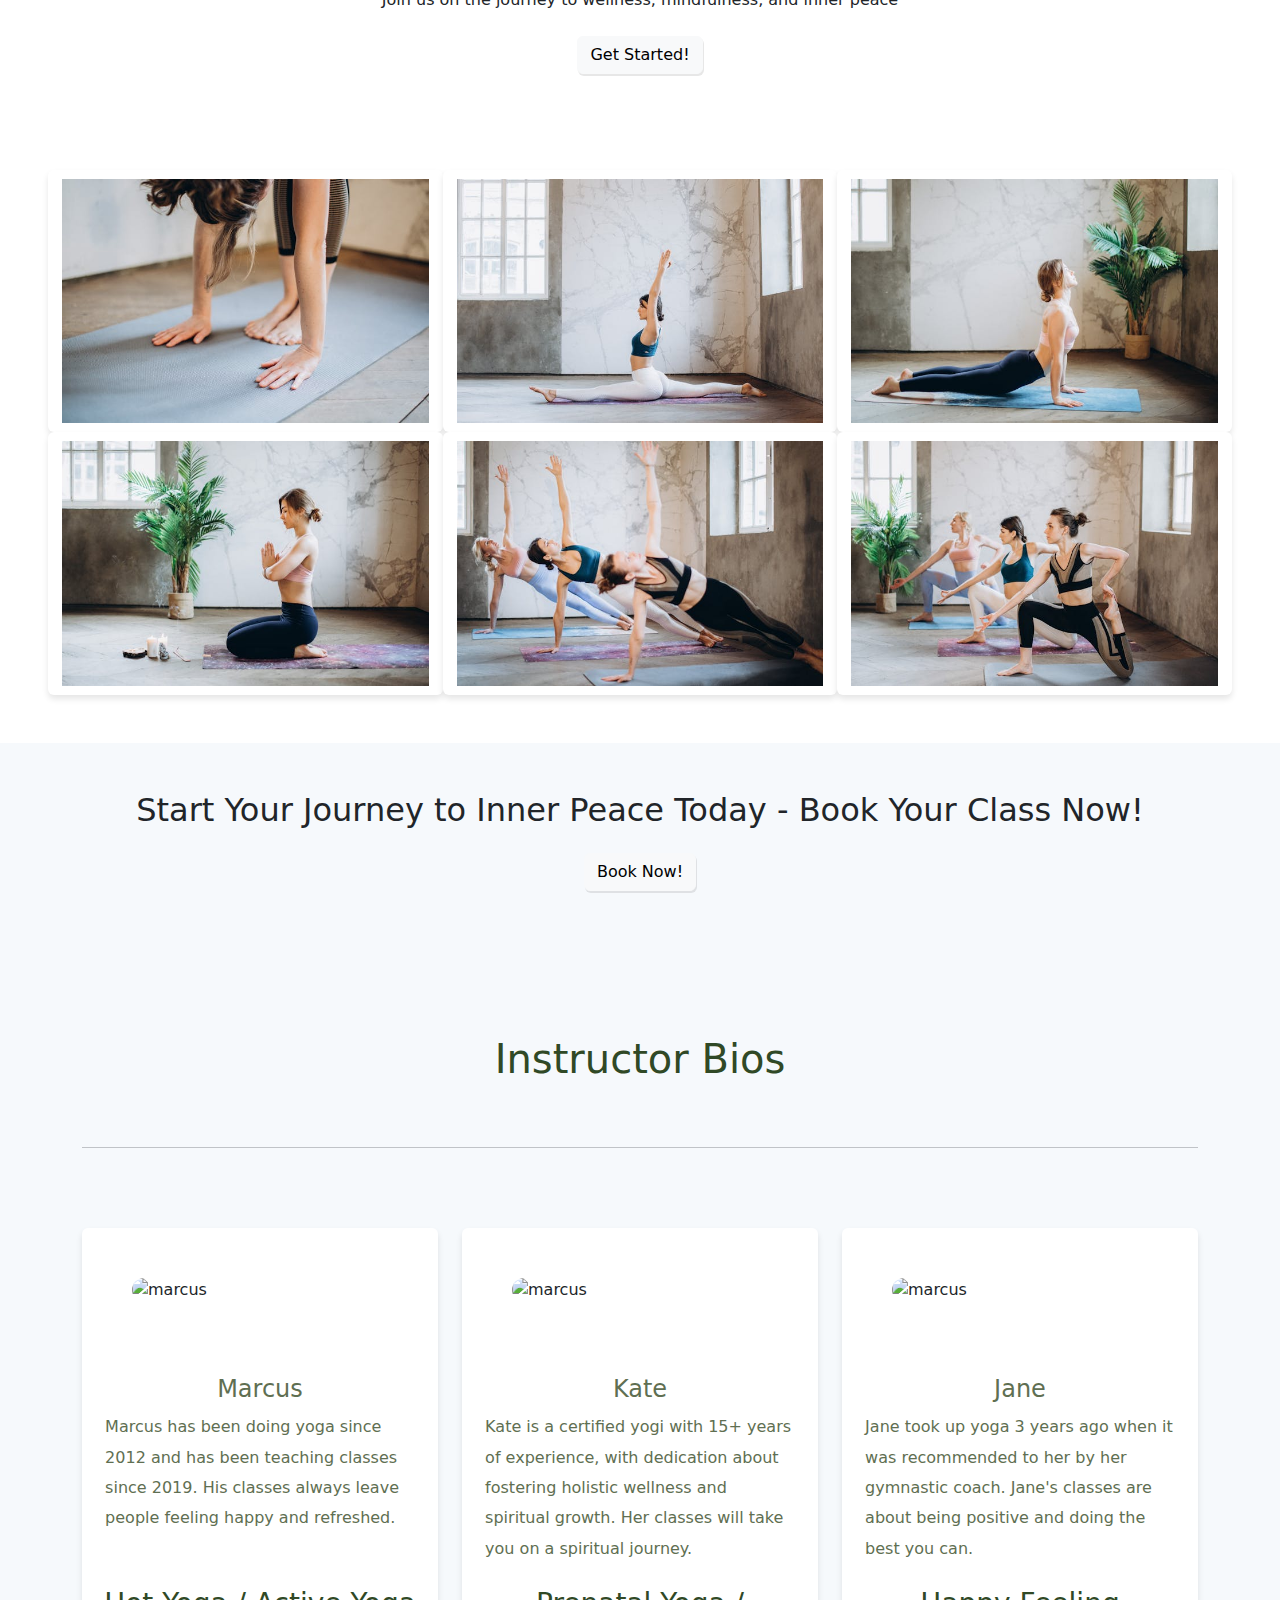
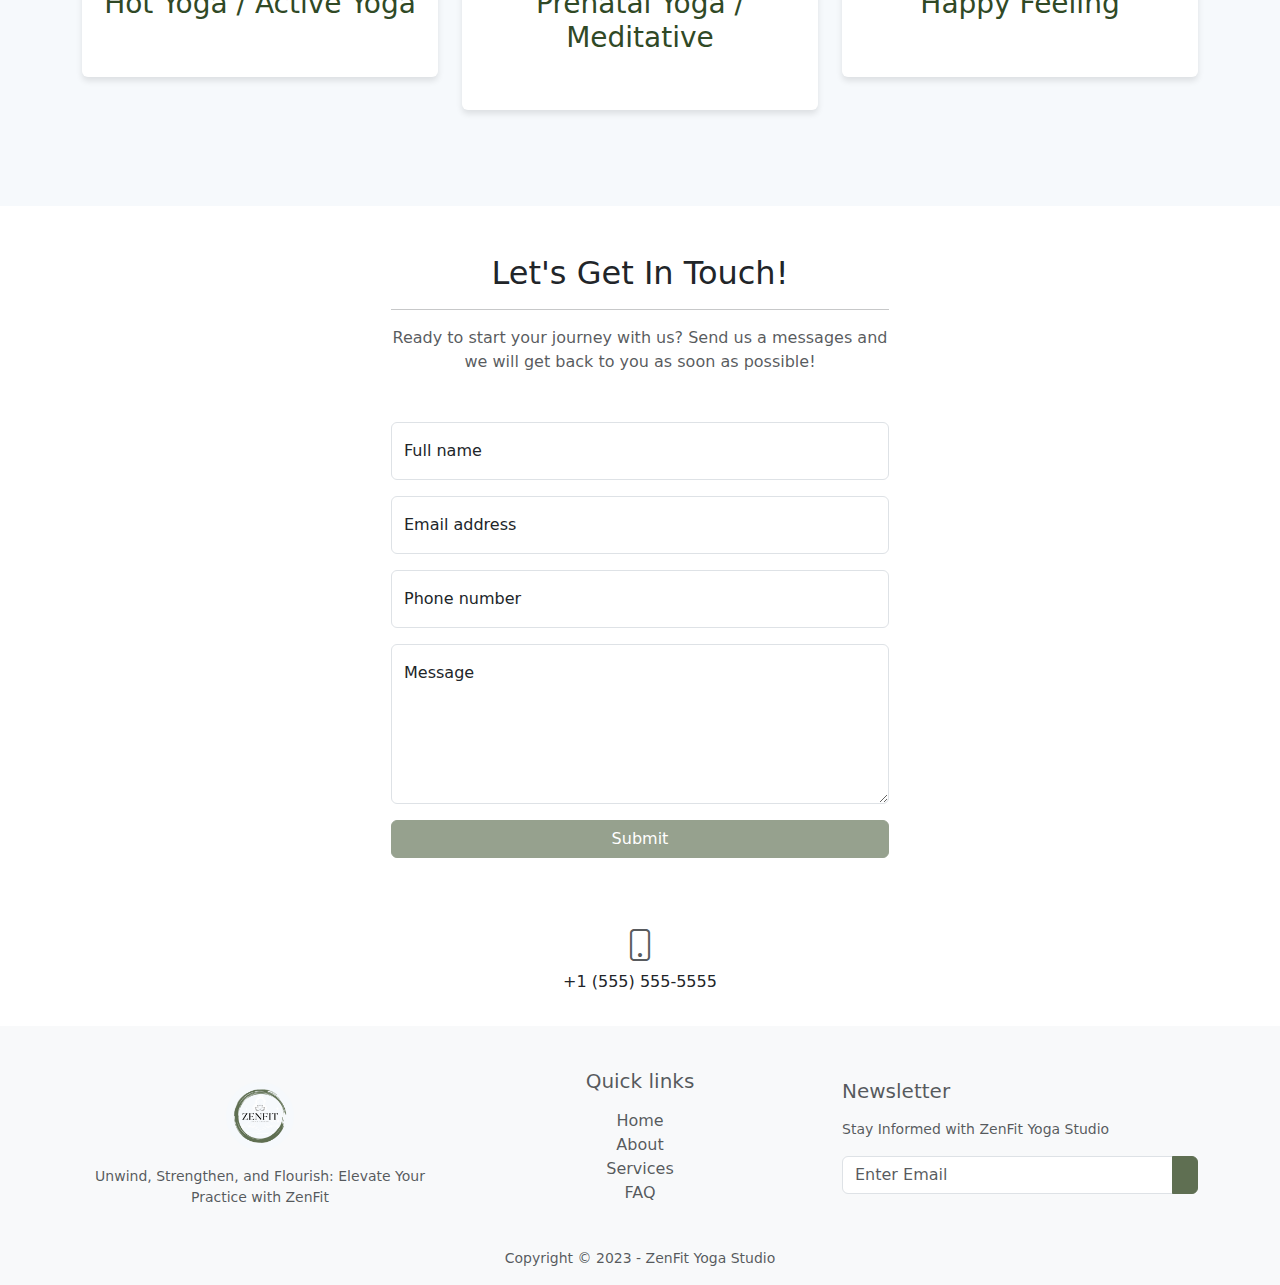
==== commit fa554c3c: "fixed links on nav/footer, cleaned code" ====
--- a/index.html
+++ b/index.html
@@ -1,356 +1,592 @@
 <!DOCTYPE html>
 <html lang="en">
-<head>
+  <head>
     <meta charset="utf-8" />
-    <meta name="viewport" content="width=device-width, initial-scale=1, shrink-to-fit=no" />
+    <meta
+      name="viewport"
+      content="width=device-width, initial-scale=1, shrink-to-fit=no"
+    />
     <meta name="description" content="" />
     <meta name="author" content="" />
     <title>ZenFit Yoga Studio</title>
     <!-- Favicon-->
-    <link rel="apple-touch-icon" sizes="180x180" href="./assets/apple-touch-icon.png">
-    <link rel="icon" type="image/png" sizes="32x32" href="./assets/favicon-32x32.png">
-    <link rel="icon" type="image/png" sizes="16x16" href="./assets/favicon-16x16.png">
-    <link rel="manifest" href="./assets/site.webmanifest">
+    <link
+      rel="apple-touch-icon"
+      sizes="180x180"
+      href="./assets/apple-touch-icon.png"
+    />
+    <link
+      rel="icon"
+      type="image/png"
+      sizes="32x32"
+      href="./assets/favicon-32x32.png"
+    />
+    <link
+      rel="icon"
+      type="image/png"
+      sizes="16x16"
+      href="./assets/favicon-16x16.png"
+    />
+    <link rel="manifest" href="./assets/site.webmanifest" />
     <!-- Bootstrap Icons-->
-    <link href="https://cdn.jsdelivr.net/npm/bootstrap@5.3.3/dist/css/bootstrap.min.css" rel="stylesheet" integrity="sha384-QWTKZyjpPEjISv5WaRU9OFeRpok6YctnYmDr5pNlyT2bRjXh0JMhjY6hW+ALEwIH" crossorigin="anonymous">
-    <link href="https://cdn.jsdelivr.net/npm/bootstrap-icons@1.5.0/font/bootstrap-icons.css" rel="stylesheet" />
+    <link
+      href="https://cdn.jsdelivr.net/npm/bootstrap@5.3.3/dist/css/bootstrap.min.css"
+      rel="stylesheet"
+      integrity="sha384-QWTKZyjpPEjISv5WaRU9OFeRpok6YctnYmDr5pNlyT2bRjXh0JMhjY6hW+ALEwIH"
+      crossorigin="anonymous"
+    />
+    <link
+      href="https://cdn.jsdelivr.net/npm/bootstrap-icons@1.5.0/font/bootstrap-icons.css"
+      rel="stylesheet"
+    />
     <!-- Google fonts-->
-    <link href="https://fonts.googleapis.com/css?family=Merriweather+Sans:400,700" rel="stylesheet" />
-    <link href="https://fonts.googleapis.com/css?family=Merriweather:400,300,300italic,400italic,700,700italic" rel="stylesheet" type="text/css" />
+    <link
+      href="https://fonts.googleapis.com/css?family=Merriweather+Sans:400,700"
+      rel="stylesheet"
+    />
+    <link
+      href="https://fonts.googleapis.com/css?family=Merriweather:400,300,300italic,400italic,700,700italic"
+      rel="stylesheet"
+      type="text/css"
+    />
     <!-- Google Symbols & Icons -->
-    <link rel="stylesheet" href="https://fonts.googleapis.com/css2?family=Material+Symbols+Outlined:opsz,wght,FILL,GRAD@24,400,0,0" />
+    <link
+      rel="stylesheet"
+      href="https://fonts.googleapis.com/css2?family=Material+Symbols+Outlined:opsz,wght,FILL,GRAD@24,400,0,0"
+    />
     <!-- SimpleLightbox plugin CSS-->
-    <link href="https://cdnjs.cloudflare.com/ajax/libs/SimpleLightbox/2.1.0/simpleLightbox.min.css" rel="stylesheet" />
+    <link
+      href="https://cdnjs.cloudflare.com/ajax/libs/SimpleLightbox/2.1.0/simpleLightbox.min.css"
+      rel="stylesheet"
+    />
     <!-- Core theme CSS (includes Bootstrap)-->
     <link href="style.css" rel="stylesheet" />
-</head>
-<body id="page-top">
+  </head>
+  <body id="page-top">
     <!-- Navigation-->
-    <nav class="navbar navbar-expand-lg navbar-dark fixed-top py-2" style="background-color: rgba(0,0,0,0.4)" id="mainNav">
-        <div class="container px-4 px-lg-5">
-            <a class="navbar-brand" href="#page-top">
-                <div class="logo-container">
-                    <img src="./assets/ZenFit Yoga Studio Logo.png" alt="ZenFit Yoga Studio Logo">
-                </div>
-            </a>
-            <button class="navbar-toggler navbar-toggler-right" type="button" data-bs-toggle="collapse" data-bs-target="#navbarResponsive" aria-controls="navbarResponsive" aria-expanded="false" aria-label="Toggle navigation"><span class="navbar-toggler-icon"></span></button>
-            <div class="collapse navbar-collapse" id="navbarResponsive">
-                <ul class="navbar-nav ms-auto my-2 my-lg-0">
-                    <li class="nav-item"><a class="nav-link" href="index.html">Home</a></li>
-                    <li class="nav-item"><a class="nav-link" href="./about.html">About</a></li>
-                    <li class="nav-item"><a class="nav-link" href="./services.html">Services</a></li>
-                    <li class="nav-item"><a class="nav-link" href="./schedule.html">Booking</a></li>
-                    <li class="nav-item"><a class="nav-link" href="./contact.html">Contact</a></li>
-                </ul>
-            </div>
-        </div>
+    <nav
+      class="navbar navbar-expand-lg navbar-dark fixed-top py-2"
+      style="background-color: rgba(0, 0, 0, 0.4)"
+      id="mainNav"
+    >
+      <div class="container px-4 px-lg-5">
+        <a class="navbar-brand" href="#page-top">
+          <div class="logo-container">
+            <img
+              src="./assets/ZenFit Yoga Studio Logo.png"
+              alt="ZenFit Yoga Studio Logo"
+            />
+          </div>
+        </a>
+        <button
+          class="navbar-toggler navbar-toggler-right"
+          type="button"
+          data-bs-toggle="collapse"
+          data-bs-target="#navbarResponsive"
+          aria-controls="navbarResponsive"
+          aria-expanded="false"
+          aria-label="Toggle navigation"
+        >
+          <span class="navbar-toggler-icon"></span>
+        </button>
+        <div class="collapse navbar-collapse" id="navbarResponsive">
+          <ul class="navbar-nav ms-auto my-2 my-lg-0">
+            <li class="nav-item">
+              <a class="nav-link" href="index.html">Home</a>
+            </li>
+            <li class="nav-item">
+              <a class="nav-link" href="./about.html">About</a>
+            </li>
+            <li class="nav-item">
+              <a class="nav-link" href="./services.html">Services</a>
+            </li>
+            <li class="nav-item">
+              <a class="nav-link" href="./schedule.html">Booking</a>
+            </li>
+            <li class="nav-item">
+              <a class="nav-link" href="./contact.html">Contact</a>
+            </li>
+          </ul>
+        </div>
+      </div>
     </nav>
     <!-- Masthead-->
     <header class="masthead">
-        <div class="container px-4 px-lg-5 h-100">
-            <div class="row gx-4 gx-lg-5 h-100 align-items-center justify-content-center text-center">
-                <div class="col-lg-8 align-self-end">
-                    <h1 class="text-white font-weight-bold">Find Your Zen, Embrace Your Fit at ZenFit Yoga Studio</h1>
-                    <hr class="divider" />
-                </div>
-                <div class="col-lg-8 align-self-baseline">
-                    <p class="text-white mb-5">Unwind, Strengthen, and Flourish: Elevate Your Practice with ZenFit</p>
-                    <a class="btn btn-primary btn-xl" href="#about">Find Out More</a>
-                </div>
-            </div>
-        </div>
+      <div class="container px-4 px-lg-5 h-100">
+        <div
+          class="row gx-4 gx-lg-5 h-100 align-items-center justify-content-center text-center"
+        >
+          <div class="col-lg-8 align-self-end">
+            <h1 class="text-white font-weight-bold">
+              Find Your Zen, Embrace Your Fit at ZenFit Yoga Studio
+            </h1>
+            <hr class="divider" />
+          </div>
+          <div class="col-lg-8 align-self-baseline">
+            <p class="text-white mb-5">
+              Unwind, Strengthen, and Flourish: Elevate Your Practice with
+              ZenFit
+            </p>
+            <a class="btn btn-primary btn-xl" href="#about">Find Out More</a>
+          </div>
+        </div>
+      </div>
     </header>
     <!-- Services-->
     <section class="page-section" id="services">
-        <div class="container px-4 px-lg-5">
-            <h2 class="text-center p-5">Our Services</h2>
-            <hr class="divider pb-3" />
-            <div class="row gx-4 gx-lg-5">
-                <div class="col-lg-3 col-md-6 mb-5">
-                    <div class="card h-100">
-                        <div class="card-body text-center">
-                            <div class="mb-2"><i class="bi-gem fs-1 text-primary"></i></div>
-                            <h3 class="card-title h4 mb-2">Spa Area</h3>
-                            <p class="card-text text-muted">Indulge in rejuvenating spa treatments for ultimate relaxation and wellness</p>
-                        </div>
-                    </div>
-                </div>
-                <div class="col-lg-3 col-md-6 mb-5">
-                    <div class="card h-100">
-                        <div class="card-body text-center">
-                            <div class="mb-2"><i class="bi-laptop fs-1 text-primary"></i></div>
-                            <h3 class="card-title h4 mb-2">Online Booking</h3>
-                            <p class="card-text text-muted">Easily schedule your yoga sessions and spa appointments online</p>
-                        </div>
-                    </div>
-                </div>
-                <div class="col-lg-3 col-md-6 mb-5">
-                    <div class="card h-100">
-                        <div class="card-body text-center">
-                            <div class="mb-2"><i class="bi-globe fs-1 text-primary"></i></div>
-                            <h3 class="card-title h4 mb-2">Instructors</h3>
-                            <p class="card-text text-muted">Learn from experienced instructors dedicated to your yoga journey!</p>
-                        </div>
-                    </div>
-                </div>
-                <div class="col-lg-3 col-md-6 mb-5">
-                    <div class="card h-100">
-                        <div class="card-body text-center">
-                            <div class="mb-2"><i class="bi-heart fs-1 text-primary"></i></div>
-                            <h3 class="card-title h4 mb-2">Yoga Classes</h3>
-                            <p class="card-text text-muted">Explore a variety of yoga classes tailored to all levels</p>
-                        </div>
-                    </div>
-                </div>
-            </div>
-        </div>
+      <div class="container px-4 px-lg-5">
+        <h2 class="text-center p-5">Our Services</h2>
+        <hr class="divider pb-3" />
+        <div class="row gx-4 gx-lg-5">
+          <div class="col-lg-3 col-md-6 mb-5">
+            <div class="card h-100">
+              <div class="card-body text-center">
+                <div class="mb-2"><i class="bi-gem fs-1 text-primary"></i></div>
+                <h3 class="card-title h4 mb-2">Spa Area</h3>
+                <p class="card-text text-muted">
+                  Indulge in rejuvenating spa treatments for ultimate relaxation
+                  and wellness
+                </p>
+              </div>
+            </div>
+          </div>
+          <div class="col-lg-3 col-md-6 mb-5">
+            <div class="card h-100">
+              <div class="card-body text-center">
+                <div class="mb-2">
+                  <i class="bi-laptop fs-1 text-primary"></i>
+                </div>
+                <h3 class="card-title h4 mb-2">Online Booking</h3>
+                <p class="card-text text-muted">
+                  Easily schedule your yoga sessions and spa appointments online
+                </p>
+              </div>
+            </div>
+          </div>
+          <div class="col-lg-3 col-md-6 mb-5">
+            <div class="card h-100">
+              <div class="card-body text-center">
+                <div class="mb-2">
+                  <i class="bi-globe fs-1 text-primary"></i>
+                </div>
+                <h3 class="card-title h4 mb-2">Instructors</h3>
+                <p class="card-text text-muted">
+                  Learn from experienced instructors dedicated to your yoga
+                  journey!
+                </p>
+              </div>
+            </div>
+          </div>
+          <div class="col-lg-3 col-md-6 mb-5">
+            <div class="card h-100">
+              <div class="card-body text-center">
+                <div class="mb-2">
+                  <i class="bi-heart fs-1 text-primary"></i>
+                </div>
+                <h3 class="card-title h4 mb-2">Yoga Classes</h3>
+                <p class="card-text text-muted">
+                  Explore a variety of yoga classes tailored to all levels
+                </p>
+              </div>
+            </div>
+          </div>
+        </div>
+      </div>
     </section>
     <!-- About-->
     <section class="page-section" id="about">
-        <div class="container px-4 px-lg-5">
-            <div class="row gx-4 gx-lg-5 justify-content-center">
-                <div class="col-lg-8 text-center">
-                    <h2 class="text-dark m-5">About Us</h2>
-                    <hr class="divider divider-light" />
-                    <p class="text-white-75 mb-4">Discover tranquility and vitality at ZenFit Yoga Studio. Our welcoming space offers a sanctuary where you can explore the transformative power of yoga. With dedicated instructors and a variety of classes, from gentle to dynamic, we cater to all levels. Join us on the journey to wellness, mindfulness, and inner peace</p>
-                    <a class="btn btn-light btn-xl mb-5" href="#services" style="box-shadow: 1px 2px rgba(20, 20, 20, 0.1);">Get Started!</a>
-                </div>
-            </div>
-        </div>
+      <div class="container px-4 px-lg-5">
+        <div class="row gx-4 gx-lg-5 justify-content-center">
+          <div class="col-lg-8 text-center">
+            <h2 class="text-dark m-5">About Us</h2>
+            <hr class="divider divider-light" />
+            <p class="text-white-75 mb-4">
+              Discover tranquility and vitality at ZenFit Yoga Studio. Our
+              welcoming space offers a sanctuary where you can explore the
+              transformative power of yoga. With dedicated instructors and a
+              variety of classes, from gentle to dynamic, we cater to all
+              levels. Join us on the journey to wellness, mindfulness, and inner
+              peace
+            </p>
+            <a
+              class="btn btn-light btn-xl mb-5"
+              href="#services"
+              style="box-shadow: 1px 2px rgba(20, 20, 20, 0.1)"
+              >Get Started!</a
+            >
+          </div>
+        </div>
+      </div>
     </section>
     <!-- Portfolio-->
     <div id="portfolio">
-        <div class="container-fluid p-0">
-            <div class="row g-0 m-5">
-                <div class="col-lg-4 col-sm-6">
-                    <div class="card h-100">
-                        <button class="portfolio-box" onclick="ShowLightbox(0)">
-                            <img class="img-fluid p-2" src="./assets/pexels-elina-fairytale-1.jpg" alt="..." />
-                        </button>
-                    </div>
-                </div>
-                <div class="col-lg-4 col-sm-6">
-                    <div class="card h-100">
-                        <button class="portfolio-box" onclick="ShowLightbox(1)">
-                            <img class="img-fluid p-2" src="./assets/pexels-elina-fairytale-2.jpg" alt="..." />
-                        </button>
-                    </div>
-                </div>
-                <div class="col-lg-4 col-sm-6">
-                    <div class="card h-100">
-                        <button class="portfolio-box" onclick="ShowLightbox(2)">
-                            <img class="img-fluid p-2" src="./assets/pexels-elina-fairytale-3.jpg" alt="..." />
-                        </button>
-                    </div>
-                </div>
-                <div class="col-lg-4 col-sm-6">
-                    <div class="card h-100">
-                        <button class="portfolio-box" onclick="ShowLightbox(3)">
-                            <img class="img-fluid p-2" src="./assets/pexels-elina-fairytale-4.jpg" alt="..." />
-                        </button>
-                    </div>
-                </div>
-                <div class="col-lg-4 col-sm-6">
-                    <div class="card h-100">
-                        <button class="portfolio-box" onclick="ShowLightbox(4)">
-                            <img class="img-fluid p-2" src="./assets/pexels-elina-fairytale-5.jpg" alt="..." />
-                        </button>
-                    </div>
-                </div>
-                <div class="col-lg-4 col-sm-6">
-                    <div class="card h-100">
-                        <button class="portfolio-box" onclick="ShowLightbox(5)">
-                            <img class="img-fluid p-2" src="./assets/pexels-elina-fairytale-6.jpg" alt="..." />
-                        </button>
-                    </div>
-                </div>
-            </div>
-        </div>
+      <div class="container-fluid p-0">
+        <div class="row g-0 m-5">
+          <div class="col-lg-4 col-sm-6">
+            <div class="card h-100">
+              <button class="portfolio-box" onclick="ShowLightbox(0)">
+                <img
+                  class="img-fluid p-2"
+                  src="./assets/pexels-elina-fairytale-1.jpg"
+                  alt="..."
+                />
+              </button>
+            </div>
+          </div>
+          <div class="col-lg-4 col-sm-6">
+            <div class="card h-100">
+              <button class="portfolio-box" onclick="ShowLightbox(1)">
+                <img
+                  class="img-fluid p-2"
+                  src="./assets/pexels-elina-fairytale-2.jpg"
+                  alt="..."
+                />
+              </button>
+            </div>
+          </div>
+          <div class="col-lg-4 col-sm-6">
+            <div class="card h-100">
+              <button class="portfolio-box" onclick="ShowLightbox(2)">
+                <img
+                  class="img-fluid p-2"
+                  src="./assets/pexels-elina-fairytale-3.jpg"
+                  alt="..."
+                />
+              </button>
+            </div>
+          </div>
+          <div class="col-lg-4 col-sm-6">
+            <div class="card h-100">
+              <button class="portfolio-box" onclick="ShowLightbox(3)">
+                <img
+                  class="img-fluid p-2"
+                  src="./assets/pexels-elina-fairytale-4.jpg"
+                  alt="..."
+                />
+              </button>
+            </div>
+          </div>
+          <div class="col-lg-4 col-sm-6">
+            <div class="card h-100">
+              <button class="portfolio-box" onclick="ShowLightbox(4)">
+                <img
+                  class="img-fluid p-2"
+                  src="./assets/pexels-elina-fairytale-5.jpg"
+                  alt="..."
+                />
+              </button>
+            </div>
+          </div>
+          <div class="col-lg-4 col-sm-6">
+            <div class="card h-100">
+              <button class="portfolio-box" onclick="ShowLightbox(5)">
+                <img
+                  class="img-fluid p-2"
+                  src="./assets/pexels-elina-fairytale-6.jpg"
+                  alt="..."
+                />
+              </button>
+            </div>
+          </div>
+        </div>
+      </div>
     </div>
     <!-- Call to action-->
     <section class="page-section text-dark p-5" id="CTA">
-        <div class="container px-4 px-lg-5 text-center">
-            <h2 class="mb-4">Start Your Journey to Inner Peace Today - Book Your Class Now!</h2>
-            <a class="btn btn-light btn-xl" style="box-shadow: 1px 2px rgba(20, 20, 20, 0.1);" href="./schedule.html">Book Now!</a>
-        </div>
+      <div class="container px-4 px-lg-5 text-center">
+        <h2 class="mb-4">
+          Start Your Journey to Inner Peace Today - Book Your Class Now!
+        </h2>
+        <a
+          class="btn btn-light btn-xl"
+          style="box-shadow: 1px 2px rgba(20, 20, 20, 0.1)"
+          href="./schedule.html"
+          >Book Now!</a
+        >
+      </div>
     </section>
     <!--Instructor Bios-->
     <section id="bio">
-        <div class="container py-5">
-            <div>
-                <h1 class="title text-center p-5">Instructor Bios</h1>
-                <hr class="divider pb-3">
-            </div>
-            <div class="row g-4 py-5">
-                <div class="col-12 col-md-6 col-lg-4">
-                    <div class="card">
-                        <img src="//images.unsplash.com/photo-1640622332859-55e65253475d?q=80&w=2670&auto=format&fit=crop&ixlib=rb-4.0.3&ixid=M3wxMjA3fDB8MHxwaG90by1wYWdlfHx8fGVufDB8fHx8fA%3D%3D" class="card-img-top" alt="marcus">
-                        <div class="card-body">
-                            <h4 class="card-title text-center">Marcus</h4>
-                            <p class="card-text">Marcus has been doing yoga since 2012 and has been teaching classes since 2019. His classes always leave people feeling happy and refreshed.<br><br></p>
-                        </div>
-                        <div class="d-flex justify-content-around mb-5 text-center">
-                            <h3>Hot Yoga / Active Yoga</h3>
-                        </div>
-                    </div>
-                </div>
-                <div class="col-12 col-md-6 col-lg-4">
-                    <div class="card">
-                        <img src="//images.unsplash.com/photo-1588783344829-40dd3e02f022?q=80&w=2670&auto=format&fit=crop&ixlib=rb-4.0.3&ixid=M3wxMjA3fDB8MHxwaG90by1wYWdlfHx8fGVufDB8fHx8fA%3D%3D" class="card-img-top" alt="marcus">
-                        <div class="card-body">
-                            <h4 class="card-title text-center">Kate</h4>
-                            <p class="card-text">Kate is a certified yogi with 15+ years of experience, with dedication about fostering holistic wellness and spiritual growth. Her classes will take you on a spiritual journey. </p>
-                        </div>
-                        <div class="d-flex justify-content-around mb-5 text-center">
-                            <h3>Prenatal Yoga / Meditative</h3>
-                        </div>
-                    </div>
-                </div>
-                <div class="col-12 col-md-6 col-lg-4">
-                    <div class="card">
-                        <img src="//images.unsplash.com/photo-1580997892007-69f89c8ce37f?q=80&w=2669&auto=format&fit=crop&ixlib=rb-4.0.3&ixid=M3wxMjA3fDB8MHxwaG90by1wYWdlfHx8fGVufDB8fHx8fA%3D%3D" class="card-img-top" alt="marcus">
-                        <div class="card-body">
-                            <h4 class="card-title text-center">Jane</h4>
-                            <p class="card-text">Jane took up yoga 3 years ago when it was recommended to her by her gymnastic coach.  Jane's classes are about being positive and doing the best you can.</p>
-                        </div>
-                        <div class="d-flex justify-content-around mb-5 text-center">
-                            <h3>Happy Feeling</h3>
-                        </div>
-                    </div>
-                </div>
-            </div>
-        </div>
+      <div class="container py-5">
+        <div>
+          <h1 class="title text-center p-5">Instructor Bios</h1>
+          <hr class="divider pb-3" />
+        </div>
+        <div class="row g-4 py-5">
+          <div class="col-12 col-md-6 col-lg-4">
+            <div class="card">
+              <img
+                src="//images.unsplash.com/photo-1640622332859-55e65253475d?q=80&w=2670&auto=format&fit=crop&ixlib=rb-4.0.3&ixid=M3wxMjA3fDB8MHxwaG90by1wYWdlfHx8fGVufDB8fHx8fA%3D%3D"
+                class="card-img-top"
+                alt="marcus"
+              />
+              <div class="card-body">
+                <h4 class="card-title text-center">Marcus</h4>
+                <p class="card-text">
+                  Marcus has been doing yoga since 2012 and has been teaching
+                  classes since 2019. His classes always leave people feeling
+                  happy and refreshed.<br /><br />
+                </p>
+              </div>
+              <div class="d-flex justify-content-around mb-5 text-center">
+                <h3>Hot Yoga / Active Yoga</h3>
+              </div>
+            </div>
+          </div>
+          <div class="col-12 col-md-6 col-lg-4">
+            <div class="card">
+              <img
+                src="//images.unsplash.com/photo-1588783344829-40dd3e02f022?q=80&w=2670&auto=format&fit=crop&ixlib=rb-4.0.3&ixid=M3wxMjA3fDB8MHxwaG90by1wYWdlfHx8fGVufDB8fHx8fA%3D%3D"
+                class="card-img-top"
+                alt="marcus"
+              />
+              <div class="card-body">
+                <h4 class="card-title text-center">Kate</h4>
+                <p class="card-text">
+                  Kate is a certified yogi with 15+ years of experience, with
+                  dedication about fostering holistic wellness and spiritual
+                  growth. Her classes will take you on a spiritual journey.
+                </p>
+              </div>
+              <div class="d-flex justify-content-around mb-5 text-center">
+                <h3>Prenatal Yoga / Meditative</h3>
+              </div>
+            </div>
+          </div>
+          <div class="col-12 col-md-6 col-lg-4">
+            <div class="card">
+              <img
+                src="//images.unsplash.com/photo-1580997892007-69f89c8ce37f?q=80&w=2669&auto=format&fit=crop&ixlib=rb-4.0.3&ixid=M3wxMjA3fDB8MHxwaG90by1wYWdlfHx8fGVufDB8fHx8fA%3D%3D"
+                class="card-img-top"
+                alt="marcus"
+              />
+              <div class="card-body">
+                <h4 class="card-title text-center">Jane</h4>
+                <p class="card-text">
+                  Jane took up yoga 3 years ago when it was recommended to her
+                  by her gymnastic coach. Jane's classes are about being
+                  positive and doing the best you can.
+                </p>
+              </div>
+              <div class="d-flex justify-content-around mb-5 text-center">
+                <h3>Happy Feeling</h3>
+              </div>
+            </div>
+          </div>
+        </div>
+      </div>
     </section>
     <!-- Contact-->
     <section class="page-section" id="contact">
-        <div class="container px-4 px-lg-5 mt-5 mb-3">
-            <div class="row gx-4 gx-lg-5 justify-content-center">
-                <div class="col-lg-8 col-xl-6 text-center">
-                    <h2 class="mt-0">Let's Get In Touch!</h2>
-                    <hr class="divider" />
-                    <p class="text-muted mb-5">Ready to start your next project with us? Send us a messages and we will get back to you as soon as possible!</p>
-                </div>
-            </div>
-            <div class="row gx-4 gx-lg-5 justify-content-center mb-5">
-                <div class="col-lg-6">
-                    <!-- * * SB Forms Contact Form * *-->
-                    <form id="contactForm" data-sb-form-api-token="API_TOKEN">
-                        <!-- Name input-->
-                        <div class="form-floating mb-3">
-                            <input class="form-control" id="name" type="text" placeholder="Enter your name..." data-sb-validations="required" />
-                            <label for="name">Full name</label>
-                            <div class="invalid-feedback" data-sb-feedback="name:required">A name is required.</div>
-                        </div>
-                        <!-- Email address input-->
-                        <div class="form-floating mb-3">
-                            <input class="form-control" id="email" type="email" placeholder="name@example.com" data-sb-validations="required,email" />
-                            <label for="email">Email address</label>
-                            <div class="invalid-feedback" data-sb-feedback="email:required">An email is required.</div>
-                            <div class="invalid-feedback" data-sb-feedback="email:email">Email is not valid.</div>
-                        </div>
-                        <!-- Phone number input-->
-                        <div class="form-floating mb-3">
-                            <input class="form-control" id="phone" type="tel" placeholder="(123) 456-7890" data-sb-validations="required" />
-                            <label for="phone">Phone number</label>
-                            <div class="invalid-feedback" data-sb-feedback="phone:required">A phone number is required.</div>
-                        </div>
-                        <!-- Message input-->
-                        <div class="form-floating mb-3">
-                            <textarea class="form-control" id="message" type="text" placeholder="Enter your message here..." style="height: 10rem" data-sb-validations="required"></textarea>
-                            <label for="message">Message</label>
-                            <div class="invalid-feedback" data-sb-feedback="message:required">A message is required.</div>
-                        </div>
-                        <!-- Submit success message-->
-                        <!-- has successfully submitted-->
-                        <div class="d-none" id="submitSuccessMessage">
-                            <div class="text-center mb-3">
-                                <div class="fw-bolder">Form submission successful!</div>
-                                To activate this form, sign up at
-                                <br />
-                                <a href="zenfit@gmail.com">zenfit@gmail.com</a>
-                            </div>
-                        </div>
-                        <!-- Submit error message-->
+      <div class="container px-4 px-lg-5 mt-5 mb-3">
+        <div class="row gx-4 gx-lg-5 justify-content-center">
+          <div class="col-lg-8 col-xl-6 text-center">
+            <h2 class="mt-0">Let's Get In Touch!</h2>
+            <hr class="divider" />
+            <p class="text-muted mb-5">
+              Ready to start your journey with us? Send us a messages and
+              we will get back to you as soon as possible!
+            </p>
+          </div>
+        </div>
+        <div class="row gx-4 gx-lg-5 justify-content-center mb-5">
+          <div class="col-lg-6">
+            <!-- * * SB Forms Contact Form * *-->
+            <form id="contactForm" data-sb-form-api-token="API_TOKEN">
+              <!-- Name input-->
+              <div class="form-floating mb-3">
+                <input
+                  class="form-control"
+                  id="name"
+                  type="text"
+                  placeholder="Enter your name..."
+                  data-sb-validations="required"
+                />
+                <label for="name">Full name</label>
+                <div class="invalid-feedback" data-sb-feedback="name:required">
+                  A name is required.
+                </div>
+              </div>
+              <!-- Email address input-->
+              <div class="form-floating mb-3">
+                <input
+                  class="form-control"
+                  id="email"
+                  type="email"
+                  placeholder="name@example.com"
+                  data-sb-validations="required,email"
+                />
+                <label for="email">Email address</label>
+                <div class="invalid-feedback" data-sb-feedback="email:required">
+                  An email is required.
+                </div>
+                <div class="invalid-feedback" data-sb-feedback="email:email">
+                  Email is not valid.
+                </div>
+              </div>
+              <!-- Phone number input-->
+              <div class="form-floating mb-3">
+                <input
+                  class="form-control"
+                  id="phone"
+                  type="tel"
+                  placeholder="(123) 456-7890"
+                  data-sb-validations="required"
+                />
+                <label for="phone">Phone number</label>
+                <div class="invalid-feedback" data-sb-feedback="phone:required">
+                  A phone number is required.
+                </div>
+              </div>
+              <!-- Message input-->
+              <div class="form-floating mb-3">
+                <textarea
+                  class="form-control"
+                  id="message"
+                  type="text"
+                  placeholder="Enter your message here..."
+                  style="height: 10rem"
+                  data-sb-validations="required"
+                ></textarea>
+                <label for="message">Message</label>
+                <div
+                  class="invalid-feedback"
+                  data-sb-feedback="message:required"
+                >
+                  A message is required.
+                </div>
+              </div>
+              <!-- Submit success message-->
+              <!-- has successfully submitted-->
+              <div class="d-none" id="submitSuccessMessage">
+                <div class="text-center mb-3">
+                  <div class="fw-bolder">Form submission successful!</div>
+                  To activate this form, sign up at
+                  <br />
+                  <a href="zenfit@gmail.com">zenfit@gmail.com</a>
+                </div>
+              </div>
+              <!-- Submit error message-->
 
-                        <div class="d-none" id="submitErrorMessage"><div class="text-center text-danger mb-3">Error sending message!</div></div>
-                        <!-- Submit Button-->
-                        <div class="d-grid"><button class="btn btn-primary btn-xl disabled" id="submitButton" type="submit">Submit</button></div>
-                    </form>
-                </div>
-            </div>
-            <div class="row gx-4 gx-lg-5 justify-content-center py-3">
-                <div class="col-lg-4 text-center mb-5 mb-lg-0">
-                    <i class="bi-phone fs-2 mb-3 text-muted"></i>
-                    <div>+1 (555) 555-5555</div>
-                </div>
-            </div>
-        </div>
+              <div class="d-none" id="submitErrorMessage">
+                <div class="text-center text-danger mb-3">
+                  Error sending message!
+                </div>
+              </div>
+              <!-- Submit Button-->
+              <div class="d-grid">
+                <button
+                  class="btn btn-primary btn-xl disabled"
+                  id="submitButton"
+                  type="submit"
+                >
+                  Submit
+                </button>
+              </div>
+            </form>
+          </div>
+        </div>
+        <div class="row gx-4 gx-lg-5 justify-content-center py-3">
+          <div class="col-lg-4 text-center mb-5 mb-lg-0">
+            <i class="bi-phone fs-2 mb-3 text-muted"></i>
+            <div>+1 (555) 555-5555</div>
+          </div>
+        </div>
+      </div>
     </section>
     <!-- Lightbox -->
     <section id="lightbox-div" class="lightbox-div">
-        <span class="material-symbols-outlined" id="lightbox-left-arrow" onclick="PreviousLightbox()">chevron_left</span>
-        <img id="lightbox-image" class="img rounded mx-auto d-block" />
-        <span class="material-symbols-outlined" id="lightbox-close">close</span> <!-- Closing Lightbox Handled with jQuery in JS. -->
-        <span class="material-symbols-outlined" id="lightbox-right-arrow" onclick="NextLightbox()">chevron_right</span>
+      <span
+        class="material-symbols-outlined"
+        id="lightbox-left-arrow"
+        onclick="PreviousLightbox()"
+        >chevron_left</span
+      >
+      <img id="lightbox-image" class="img rounded mx-auto d-block" />
+      <span class="material-symbols-outlined" id="lightbox-close">close</span>
+      <!-- Closing Lightbox Handled with jQuery in JS. -->
+      <span
+        class="material-symbols-outlined"
+        id="lightbox-right-arrow"
+        onclick="NextLightbox()"
+        >chevron_right</span
+      >
     </section>
     <!-- Footer -->
     <footer class="w-100 flex-shrink-0 bg-light py-3">
-        <div class="container py-4">
-            <div class="row gy-4 align-items-center">
-                <div class="col-lg-4 col-md-12 text-center">
-                    <a href="#page-top">
-                        <img src="./assets/ZenFit Yoga Studio Logo.png" alt="ZenFit Yoga Studio Logo" class="img-fluid rounded-circle p-3 logo-footer">
-                    </a>
-                    <p class="small text-muted">Unwind, Strengthen, and Flourish: Elevate Your Practice with ZenFit</p>
-                </div>
-                <div class="col-lg-4 col-md-6 text-center footer-links">
-                    <h5 class="text-muted mb-3">Quick links</h5>
-                    <ul class="list-unstyled text-muted text">
-                        <li><a href="#">Home</a></li>
-                        <li><a href="#">About</a></li>
-                        <li><a href="#">Get started</a></li>
-                        <li><a href="#">FAQ</a></li>
-                    </ul>
-                </div>
-                <div class="col-lg-4 col-md-6">
-                    <h5 class="text-muted mb-3">Newsletter</h5>
-                    <p class="small text-muted">Stay Informed with ZenFit Yoga Studio</p>
-                    <form action="#">
-                        <div class="input-group mb-3">
-                            <input class="form-control" type="text" placeholder="Enter Email" aria-label="Enter Email" aria-describedby="button-addon2">
-                            <button class="btn btn-primary" id="button-addon2" type="button"><i class="fas fa-paper-plane"></i></button>
-                        </div>
-                    </form>
-                </div>
-            </div>
-        </div>
-        <div class="container px-4 px-lg-5">
-            <div class="small text-center text-muted">Copyright &copy; 2023 - ZenFit Yoga Studio</div>
-        </div>
+      <div class="container py-4">
+        <div class="row gy-4 align-items-center">
+          <div class="col-lg-4 col-md-12 text-center">
+            <a href="#page-top">
+              <img
+                src="./assets/ZenFit Yoga Studio Logo.png"
+                alt="ZenFit Yoga Studio Logo"
+                class="img-fluid rounded-circle p-3 logo-footer"
+              />
+            </a>
+            <p class="small text-muted">
+              Unwind, Strengthen, and Flourish: Elevate Your Practice with
+              ZenFit
+            </p>
+          </div>
+          <div class="col-lg-4 col-md-6 text-center footer-links">
+            <h5 class="text-muted mb-3">Quick links</h5>
+            <ul class="list-unstyled text-muted text">
+              <li><a href="index.html">Home</a></li>
+              <li><a href="about.html">About</a></li>
+              <li><a href="services.html">Services</a></li>
+              <li><a href="contact.html">FAQ</a></li>
+            </ul>
+          </div>
+          <div class="col-lg-4 col-md-6">
+            <h5 class="text-muted mb-3">Newsletter</h5>
+            <p class="small text-muted">
+              Stay Informed with ZenFit Yoga Studio
+            </p>
+            <form action="#">
+              <div class="input-group mb-3">
+                <input
+                  class="form-control"
+                  type="text"
+                  placeholder="Enter Email"
+                  aria-label="Enter Email"
+                  aria-describedby="button-addon2"
+                />
+                <button
+                  class="btn btn-primary"
+                  id="button-addon2"
+                  type="button"
+                >
+                  <i class="fas fa-paper-plane"></i>
+                </button>
+              </div>
+            </form>
+          </div>
+        </div>
+      </div>
+      <div class="container px-4 px-lg-5">
+        <div class="small text-center text-muted">
+          Copyright &copy; 2023 - ZenFit Yoga Studio
+        </div>
+      </div>
     </footer>
     <!-- Font Awesome CDN -->
-    <script src="https://kit.fontawesome.com/5d29a38529.js" crossorigin="anonymous"></script>
+    <script
+      src="https://kit.fontawesome.com/5d29a38529.js"
+      crossorigin="anonymous"
+    ></script>
     <!-- Bootstrap core JS -->
-    <script src="https://cdn.jsdelivr.net/npm/bootstrap@5.3.3/dist/js/bootstrap.bundle.min.js" integrity="sha384-YvpcrYf0tY3lHB60NNkmXc5s9fDVZLESaAA55NDzOxhy9GkcIdslK1eN7N6jIeHz" crossorigin="anonymous"></script>
+    <script
+      src="https://cdn.jsdelivr.net/npm/bootstrap@5.3.3/dist/js/bootstrap.bundle.min.js"
+      integrity="sha384-YvpcrYf0tY3lHB60NNkmXc5s9fDVZLESaAA55NDzOxhy9GkcIdslK1eN7N6jIeHz"
+      crossorigin="anonymous"
+    ></script>
     <!-- jQuery Core -->
     <script src="https://ajax.googleapis.com/ajax/libs/jquery/3.7.1/jquery.min.js"></script>
+    <!-- SB FORMS -->
+    <script src="https://cdn.startbootstrap.com/sb-forms-latest.js"></script>
     <!-- Applying this here to avoid conflicts with other sites!-->
-    <script>
-        $(document).ready(function () {
-            $('.lightbox-div').ready(function () {
-                $('.lightbox-div').css('display', 'flex').hide().fadeOut(0)
-            })
-
-            $('.portfolio-box').click(function () {
-                $("#lightbox-div").fadeIn((lightboxFadeSpeed * 1000))
-            })
-            $('#lightbox-close').click(function () {
-                $('.lightbox-div').fadeOut((lightboxFadeSpeed * 1000))
-            });
-        })
-    </script>
-    <!-- Core theme JS -->
+    <!-- Core JS -->
     <script typeof="text/javascript" src="script.js"></script>
-    <script src="https://cdn.startbootstrap.com/sb-forms-latest.js"></script>
-</body>
+  </body>
 </html>
--- a/style.css
+++ b/style.css
@@ -30,6 +30,13 @@
 #submitButton {
   background-color: #5f6f52; /* Change to the desired color */
   border-color: #5f6f52; /* Optional: Change border color if needed */
+
+  &:hover {
+    color: #333;
+    background-color: #f6f9fc; /* Change to the desired color */
+    border-color: #f6f9fc;
+
+  }
 }
 
 .text-primary {
@@ -43,30 +50,28 @@
 
 /* Custom CSS for cards */
 #services {
-    position: relative; /* Ensure relative positioning for ::after */
-    /* padding-bottom: 30px; Add padding to create space for the squiggly line */
-
-    &::after {
-        content: "";
-        position: absolute;
-        bottom: 0;
-        left: 0;
-        width: 100%;
-        height: 50px; /* Adjust the height of the squiggly line */
-        background-image: url('./assets/Vector.png');
-        background-repeat: repeat-x;
-        z-index: -1;
-        transform: rotate(0deg); /* Rotate the vector by 3 degrees */
-
-    }
+  position: relative; /* Ensure relative positioning for ::after */
+  /* padding-bottom: 30px; Add padding to create space for the squiggly line */
+
+  &::after {
+    content: "";
+    position: absolute;
+    bottom: 0;
+    left: 0;
+    width: 100%;
+    height: 50px; /* Adjust the height of the squiggly line */
+    background-image: url("./assets/Vector.png");
+    background-repeat: repeat-x;
+    z-index: -1;
+    transform: rotate(0deg); /* Rotate the vector*/
+  }
 }
 
 /* Portfolio */
-.portfolio-box
-{
-    background-color: rgba(0, 0, 0, 0);
-    border: none;
-    outline: 0px, none, rgba(0, 0, 0, 0);
+.portfolio-box {
+  background-color: rgba(0, 0, 0, 0);
+  border: none;
+  outline: 0px, none, rgba(0, 0, 0, 0);
 }
 
 /* Lightbox Elements */
@@ -76,70 +81,69 @@
     2. Fix Positioning a bit more on the close button so that it's a bit more in line with the right arrow.
     3. Maybe make the image dynamic that it will grow and shrink based on the screen size.
 */
-.lightbox-div{
-    display:none; /* Will be changed to Flex by jQuery later! Required for fade to work properly, otherwise the lightbox would flash on screen before disappearing when trying to hide it with .ready(). */
-    position: fixed;
-    top:0;
-    bottom:0;
-    left:0;
-    right:0;
-    background-color: rgba(0,0,0,0.7);
-}
-#lightbox-imagebox{
-    background-color: rgb(0,0,255);
-    margin: auto;
-}
-#lightbox-image{
-    margin: auto;
-    width: 50%;
-    height: auto;
-}
-#lightbox-left-arrow{
-    color: white;
-    margin-top: auto;
-    margin-bottom: auto;
-    margin-left: 1rem;
-}
-#lightbox-right-arrow{
-    color: white;
-    margin-top: auto;
-    margin-bottom: auto;
-    margin-right: 1rem;
+.lightbox-div {
+  display: none; /* Will be changed to Flex by jQuery later! Required for fade to work properly, otherwise the lightbox would flash on screen before disappearing when trying to hide it with .ready(). */
+  position: fixed;
+  top: 0;
+  bottom: 0;
+  left: 0;
+  right: 0;
+  background-color: rgba(0, 0, 0, 0.7);
+}
+#lightbox-imagebox {
+  background-color: rgb(0, 0, 255);
+  margin: auto;
+}
+#lightbox-image {
+  margin: auto;
+  width: 50%;
+  height: auto;
+}
+#lightbox-left-arrow {
+  color: white;
+  margin-top: auto;
+  margin-bottom: auto;
+  margin-left: 1rem;
+}
+#lightbox-right-arrow {
+  color: white;
+  margin-top: auto;
+  margin-bottom: auto;
+  margin-right: 1rem;
 }
 #lightbox-close {
-    color: white;
-    margin-top: 7rem;
+  color: white;
+  margin-top: 7rem;
 }
 
 /* Google Icons CSS Code */
 .material-symbols-outlined {
-    font-variation-settings: 'FILL' 0, 'wght' 400, 'GRAD' 0, 'opsz' 24
-}
-.material-symbols-outlined:hover{ /* Custom Script As They Are Used For Buttons. */
-    cursor: pointer;
-}
-
+  font-variation-settings: "FILL" 0, "wght" 400, "GRAD" 0, "opsz" 24;
+}
+.material-symbols-outlined:hover {
+  /* Custom Script As They Are Used For Buttons. */
+  cursor: pointer;
+}
 
 /* Card Elements */
 .card {
-    border: none;
-    transition: all 0.3s ease;
-    box-shadow: 0 4px 6px rgba(0, 0, 0, 0.1);
-    background-color: #ffffff; /* Default background color */
+  border: none;
+  transition: all 0.3s ease;
+  box-shadow: 0 4px 6px rgba(0, 0, 0, 0.1);
+  background-color: #ffffff; /* Default background color */
 }
 
 .card:hover {
-    transform: translateY(-5px); /* Move card up slightly on hover */
-    box-shadow: 0 6px 12px rgba(0, 0, 0, 0.15);
-    background-color: #5f6f52; /* Background color on hover */
-    color: #ffffff; /* Text color on hover */
+  transform: translateY(-5px); /* Move card up slightly on hover */
+  box-shadow: 0 6px 12px rgba(0, 0, 0, 0.15);
+  background-color: #5f6f52; /* Background color on hover */
+  color: #ffffff; /* Text color on hover */
 }
 
 .card:hover .text-primary,
 .card:hover .text-muted {
-    color: #ffffff !important; /* Change text color to white on hover */
-}
-
+  color: #ffffff !important; /* Change text color to white on hover */
+}
 
 .logo-container {
   display: flex;
@@ -170,7 +174,7 @@
 
     /* Create underline pseudo-element */
     &::after {
-      content: ''; /* Empty content for pseudo-element */
+      content: ""; /* Empty content for pseudo-element */
       position: absolute; /* Position absolute for pseudo-element */
       left: 0;
       bottom: -2px; /* Adjust underline position */
@@ -190,15 +194,12 @@
   }
 }
 
-
-
 /* Responsive styles */
 @media (max-width: 991.98px) {
   .logo-container {
-      width: 50px;
-      height: 50px;
-  }
-
+    width: 50px;
+    height: 50px;
+  }
 }
 
 @media (max-width: 768px) {
@@ -277,6 +278,10 @@
 }
 
 /* FAQ Section */
+#faq {
+  padding: 100px 0;
+}
+
 .accordion-button {
   background-color: #5f6f52;
   color: #fff;
@@ -287,61 +292,63 @@
 }
 
 /* -- Card CSS Elements --*/
-#bio{
+#bio {
   background-color: #f6f9fc;
 
-  .title{
+  .title {
     align-items: center;
     justify-content: center;
-    }
-    .container{
-      background-color: #f6f9fc;
-}
-    
-    .container h1{
+  }
+  .container {
+    background-color: #f6f9fc;
+  }
+
+  .container h1 {
     color: #304926;
-    }
-    .d-flex h3{
+  }
+  .d-flex h3 {
     color: #304926;
-    }
-    
-    .row .card{
+  }
+
+  .row .card {
     background-color: #ffffff;
     transition: all 0.3s;
     box-shadow: 0 4px 6px rgba(0, 0, 0, 0.1);
-    }
-    /* -- Hover effect for cards -- */
-    .row .card:hover{
-    transform: scale(1.10);
-    }
-    
-    .card .card-body{
+  }
+  /* -- Hover effect for cards -- */
+  .row .card:hover {
+    transform: scale(1.1);
+  }
+
+  .card .card-body {
     color: #5f6f52;
     line-height: 190%;
     margin: 2%;
-    }
-    
-    .card .card-img-top{
+  }
+
+  .card .card-img-top {
     border-radius: 65px;
     padding: 50px;
-    }
-}
-
+  }
+}
 
 /* -- Schedule & Booking */
 .card-nohover {
-    background-color: #ffffff;
-    transition: all 0.3s;
-    box-shadow: 0 4px 6px rgba(0, 0, 0, 0.1);
-    color: #5f6f52;
-    line-height: 190%;
-    margin: 2%;
-    border-radius: 65px;
-    padding: 50px;
-}
-.schedule-date-number-text{
-    font-size: 115%;
-}
-.schedule-date-schedule-text{
-    font-size: 90%;
-}
+  background-color: #ffffff;
+  transition: all 0.3s;
+  box-shadow: 0 4px 6px rgba(0, 0, 0, 0.1);
+  color: #5f6f52;
+  line-height: 190%;
+  margin: 2%;
+  border-radius: 65px;
+  padding: 50px;
+}
+.schedule-header {
+  margin-top: 8rem;
+}
+.schedule-date-number-text {
+  font-size: 115%;
+}
+.schedule-date-schedule-text {
+  font-size: 90%;
+}
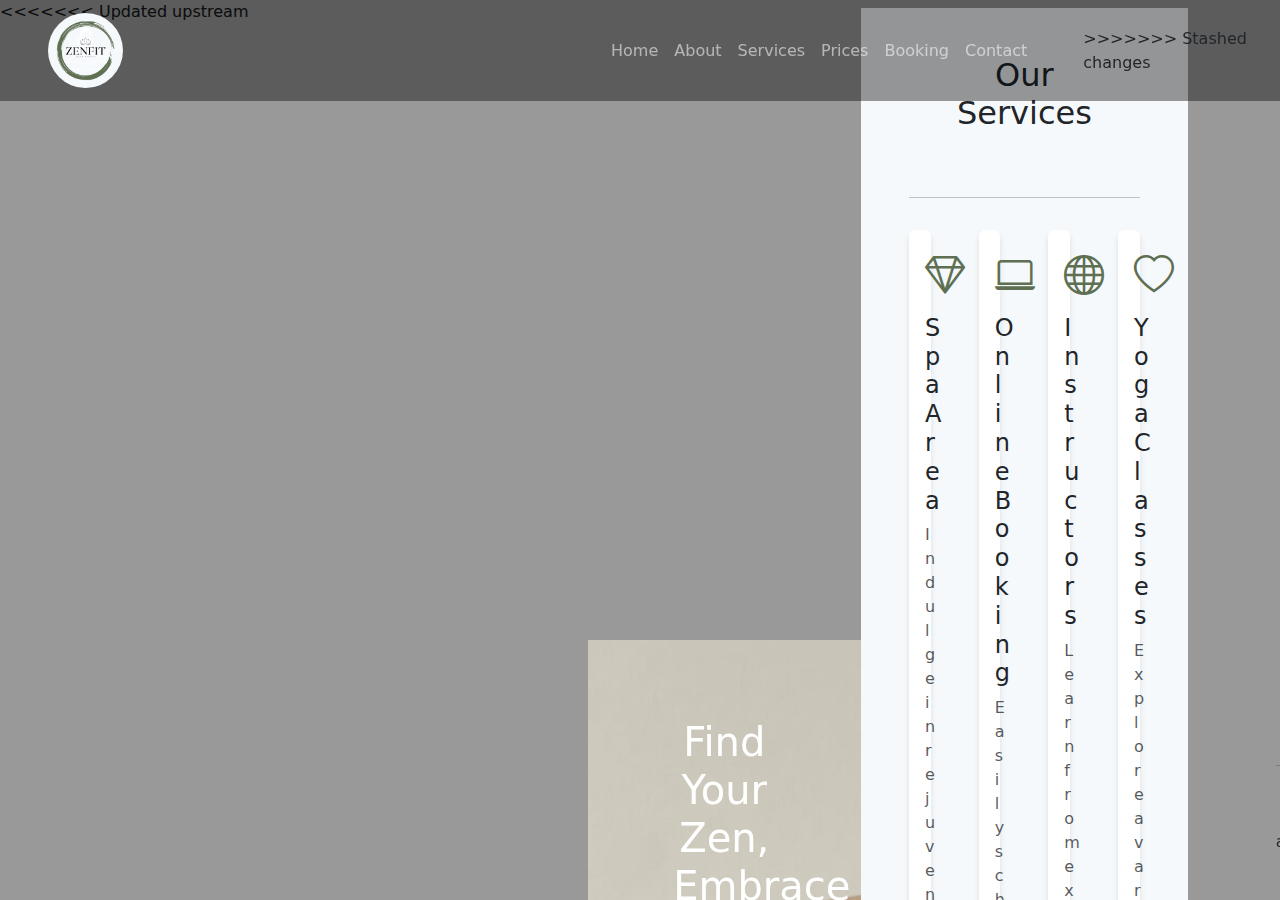
==== commit a938a50e: "Price Page" ====
--- a/index.html
+++ b/index.html
@@ -1,66 +1,53 @@
 <!DOCTYPE html>
 <html lang="en">
-  <head>
+<head>
     <meta charset="utf-8" />
-    <meta
-      name="viewport"
-      content="width=device-width, initial-scale=1, shrink-to-fit=no"
-    />
+    <meta name="viewport" content="width=device-width, initial-scale=1, shrink-to-fit=no" />
     <meta name="description" content="" />
     <meta name="author" content="" />
     <title>ZenFit Yoga Studio</title>
     <!-- Favicon-->
-    <link
-      rel="apple-touch-icon"
-      sizes="180x180"
-      href="./assets/apple-touch-icon.png"
-    />
-    <link
-      rel="icon"
-      type="image/png"
-      sizes="32x32"
-      href="./assets/favicon-32x32.png"
-    />
-    <link
-      rel="icon"
-      type="image/png"
-      sizes="16x16"
-      href="./assets/favicon-16x16.png"
-    />
-    <link rel="manifest" href="./assets/site.webmanifest" />
+    <link rel="apple-touch-icon" sizes="180x180" href="./assets/apple-touch-icon.png">
+    <link rel="icon" type="image/png" sizes="32x32" href="./assets/favicon-32x32.png">
+    <link rel="icon" type="image/png" sizes="16x16" href="./assets/favicon-16x16.png">
+    <link rel="manifest" href="./assets/site.webmanifest">
     <!-- Bootstrap Icons-->
-    <link
-      href="https://cdn.jsdelivr.net/npm/bootstrap@5.3.3/dist/css/bootstrap.min.css"
-      rel="stylesheet"
-      integrity="sha384-QWTKZyjpPEjISv5WaRU9OFeRpok6YctnYmDr5pNlyT2bRjXh0JMhjY6hW+ALEwIH"
-      crossorigin="anonymous"
-    />
-    <link
-      href="https://cdn.jsdelivr.net/npm/bootstrap-icons@1.5.0/font/bootstrap-icons.css"
-      rel="stylesheet"
-    />
+    <link href="https://cdn.jsdelivr.net/npm/bootstrap@5.3.3/dist/css/bootstrap.min.css" rel="stylesheet" integrity="sha384-QWTKZyjpPEjISv5WaRU9OFeRpok6YctnYmDr5pNlyT2bRjXh0JMhjY6hW+ALEwIH" crossorigin="anonymous">
+    
+    <link href="https://cdn.jsdelivr.net/npm/bootstrap-icons@1.5.0/font/bootstrap-icons.css" rel="stylesheet" />
     <!-- Google fonts-->
-    <link
-      href="https://fonts.googleapis.com/css?family=Merriweather+Sans:400,700"
-      rel="stylesheet"
-    />
-    <link
-      href="https://fonts.googleapis.com/css?family=Merriweather:400,300,300italic,400italic,700,700italic"
-      rel="stylesheet"
-      type="text/css"
-    />
+    <link href="https://fonts.googleapis.com/css?family=Merriweather+Sans:400,700" rel="stylesheet" />
+    <link href="https://fonts.googleapis.com/css?family=Merriweather:400,300,300italic,400italic,700,700italic" rel="stylesheet" type="text/css" />
     <!-- Google Symbols & Icons -->
-    <link
-      rel="stylesheet"
-      href="https://fonts.googleapis.com/css2?family=Material+Symbols+Outlined:opsz,wght,FILL,GRAD@24,400,0,0"
-    />
+    <link rel="stylesheet" href="https://fonts.googleapis.com/css2?family=Material+Symbols+Outlined:opsz,wght,FILL,GRAD@24,400,0,0" />
+    <link rel="stylesheet" href="https://fonts.googleapis.com/css2?family=Material+Symbols+Outlined:opsz,wght,FILL,GRAD@24,400,0,0" />
+    <link rel="stylesheet" href="https://fonts.googleapis.com/css2?family=Material+Symbols+Outlined:opsz,wght,FILL,GRAD@24,400,0,0" />
     <!-- SimpleLightbox plugin CSS-->
-    <link
-      href="https://cdnjs.cloudflare.com/ajax/libs/SimpleLightbox/2.1.0/simpleLightbox.min.css"
-      rel="stylesheet"
-    />
+    <link href="https://cdnjs.cloudflare.com/ajax/libs/SimpleLightbox/2.1.0/simpleLightbox.min.css" rel="stylesheet" />
     <!-- Core theme CSS (includes Bootstrap)-->
     <link href="style.css" rel="stylesheet" />
+<<<<<<< Updated upstream
+</head>
+    <body id="page-top">
+        <!-- Navigation-->
+        <nav class="navbar navbar-expand-lg navbar-dark fixed-top py-2" style="background-color: rgba(0,0,0,0.4)" id="mainNav">
+            <div class="container px-4 px-lg-5">
+                <a class="navbar-brand" href="#page-top">
+                    <div class="logo-container">
+                        <img src="./assets/ZenFit Yoga Studio Logo.png" alt="ZenFit Yoga Studio Logo">
+                    </div>
+                </a>
+                <button class="navbar-toggler navbar-toggler-right" type="button" data-bs-toggle="collapse" data-bs-target="#navbarResponsive" aria-controls="navbarResponsive" aria-expanded="false" aria-label="Toggle navigation"><span class="navbar-toggler-icon"></span></button>
+                <div class="collapse navbar-collapse" id="navbarResponsive">
+                    <ul class="navbar-nav ms-auto my-2 my-lg-0">
+                        <li class="nav-item"><a class="nav-link" href="#about">About</a></li>
+                        <li class="nav-item"><a class="nav-link" href="#services">Services</a></li>
+                        <li class="nav-item"><a class="nav-link" href="#portfolio">Portfolio</a></li>
+                        <li class="nav-item"><a class="nav-link" href="contact.html">Contact</a></li>
+                    </ul>
+                </div>
+            </div>
+=======
   </head>
   <body id="page-top">
     <!-- Navigation-->
@@ -101,6 +88,9 @@
               <a class="nav-link" href="./services.html">Services</a>
             </li>
             <li class="nav-item">
+                <a class="nav-link" href="./price.html">Prices</a>
+              </li>
+            <li class="nav-item">
               <a class="nav-link" href="./schedule.html">Booking</a>
             </li>
             <li class="nav-item">
@@ -109,411 +99,288 @@
           </ul>
         </div>
       </div>
+>>>>>>> Stashed changes
     </nav>
     <!-- Masthead-->
     <header class="masthead">
-      <div class="container px-4 px-lg-5 h-100">
-        <div
-          class="row gx-4 gx-lg-5 h-100 align-items-center justify-content-center text-center"
-        >
-          <div class="col-lg-8 align-self-end">
-            <h1 class="text-white font-weight-bold">
-              Find Your Zen, Embrace Your Fit at ZenFit Yoga Studio
-            </h1>
-            <hr class="divider" />
-          </div>
-          <div class="col-lg-8 align-self-baseline">
-            <p class="text-white mb-5">
-              Unwind, Strengthen, and Flourish: Elevate Your Practice with
-              ZenFit
-            </p>
-            <a class="btn btn-primary btn-xl" href="#about">Find Out More</a>
-          </div>
-        </div>
-      </div>
+        <div class="container px-4 px-lg-5 h-100">
+            <div class="row gx-4 gx-lg-5 h-100 align-items-center justify-content-center text-center">
+                <div class="col-lg-8 align-self-end">
+                    <h1 class="text-white font-weight-bold">Find Your Zen, Embrace Your Fit at ZenFit Yoga Studio</h1>
+                    <hr class="divider" />
+                </div>
+                <div class="col-lg-8 align-self-baseline">
+                    <p class="text-white mb-5">Unwind, Strengthen, and Flourish: Elevate Your Practice with ZenFit</p>
+                    <a class="btn btn-primary btn-xl" href="#about">Find Out More</a>
+                </div>
+            </div>
+        </div>
     </header>
     <!-- Services-->
     <section class="page-section" id="services">
-      <div class="container px-4 px-lg-5">
-        <h2 class="text-center p-5">Our Services</h2>
-        <hr class="divider pb-3" />
-        <div class="row gx-4 gx-lg-5">
-          <div class="col-lg-3 col-md-6 mb-5">
-            <div class="card h-100">
-              <div class="card-body text-center">
-                <div class="mb-2"><i class="bi-gem fs-1 text-primary"></i></div>
-                <h3 class="card-title h4 mb-2">Spa Area</h3>
-                <p class="card-text text-muted">
-                  Indulge in rejuvenating spa treatments for ultimate relaxation
-                  and wellness
-                </p>
-              </div>
-            </div>
-          </div>
-          <div class="col-lg-3 col-md-6 mb-5">
-            <div class="card h-100">
-              <div class="card-body text-center">
-                <div class="mb-2">
-                  <i class="bi-laptop fs-1 text-primary"></i>
-                </div>
-                <h3 class="card-title h4 mb-2">Online Booking</h3>
-                <p class="card-text text-muted">
-                  Easily schedule your yoga sessions and spa appointments online
-                </p>
-              </div>
-            </div>
-          </div>
-          <div class="col-lg-3 col-md-6 mb-5">
-            <div class="card h-100">
-              <div class="card-body text-center">
-                <div class="mb-2">
-                  <i class="bi-globe fs-1 text-primary"></i>
-                </div>
-                <h3 class="card-title h4 mb-2">Instructors</h3>
-                <p class="card-text text-muted">
-                  Learn from experienced instructors dedicated to your yoga
-                  journey!
-                </p>
-              </div>
-            </div>
-          </div>
-          <div class="col-lg-3 col-md-6 mb-5">
-            <div class="card h-100">
-              <div class="card-body text-center">
-                <div class="mb-2">
-                  <i class="bi-heart fs-1 text-primary"></i>
-                </div>
-                <h3 class="card-title h4 mb-2">Yoga Classes</h3>
-                <p class="card-text text-muted">
-                  Explore a variety of yoga classes tailored to all levels
-                </p>
-              </div>
-            </div>
-          </div>
-        </div>
-      </div>
+        <div class="container px-4 px-lg-5">
+            <h2 class="text-center p-5">Our Services</h2>
+            <hr class="divider pb-3" />
+            <div class="row gx-4 gx-lg-5">
+                <div class="col-lg-3 col-md-6 mb-5">
+                    <div class="card h-100">
+                        <div class="card-body text-center">
+                            <div class="mb-2"><i class="bi-gem fs-1 text-primary"></i></div>
+                            <h3 class="card-title h4 mb-2">Spa Area</h3>
+                            <p class="card-text text-muted">Indulge in rejuvenating spa treatments for ultimate relaxation and wellness</p>
+                        </div>
+                    </div>
+                </div>
+                <div class="col-lg-3 col-md-6 mb-5">
+                    <div class="card h-100">
+                        <div class="card-body text-center">
+                            <div class="mb-2"><i class="bi-laptop fs-1 text-primary"></i></div>
+                            <h3 class="card-title h4 mb-2">Online Booking</h3>
+                            <p class="card-text text-muted">Easily schedule your yoga sessions and spa appointments online</p>
+                        </div>
+                    </div>
+                </div>
+                <div class="col-lg-3 col-md-6 mb-5">
+                    <div class="card h-100">
+                        <div class="card-body text-center">
+                            <div class="mb-2"><i class="bi-globe fs-1 text-primary"></i></div>
+                            <h3 class="card-title h4 mb-2">Instructors</h3>
+                            <p class="card-text text-muted">Learn from experienced instructors dedicated to your yoga journey!</p>
+                        </div>
+                    </div>
+                </div>
+                <div class="col-lg-3 col-md-6 mb-5">
+                    <div class="card h-100">
+                        <div class="card-body text-center">
+                            <div class="mb-2"><i class="bi-heart fs-1 text-primary"></i></div>
+                            <h3 class="card-title h4 mb-2">Yoga Classes</h3>
+                            <p class="card-text text-muted">Explore a variety of yoga classes tailored to all levels</p>
+                        </div>
+                    </div>
+                </div>
+            </div>
+        </div>
     </section>
     <!-- About-->
     <section class="page-section" id="about">
-      <div class="container px-4 px-lg-5">
-        <div class="row gx-4 gx-lg-5 justify-content-center">
-          <div class="col-lg-8 text-center">
-            <h2 class="text-dark m-5">About Us</h2>
-            <hr class="divider divider-light" />
-            <p class="text-white-75 mb-4">
-              Discover tranquility and vitality at ZenFit Yoga Studio. Our
-              welcoming space offers a sanctuary where you can explore the
-              transformative power of yoga. With dedicated instructors and a
-              variety of classes, from gentle to dynamic, we cater to all
-              levels. Join us on the journey to wellness, mindfulness, and inner
-              peace
-            </p>
-            <a
-              class="btn btn-light btn-xl mb-5"
-              href="#services"
-              style="box-shadow: 1px 2px rgba(20, 20, 20, 0.1)"
-              >Get Started!</a
-            >
-          </div>
-        </div>
-      </div>
+        <div class="container px-4 px-lg-5">
+            <div class="row gx-4 gx-lg-5 justify-content-center">
+                <div class="col-lg-8 text-center">
+                    <h2 class="text-dark m-5">About Us</h2>
+                    <hr class="divider divider-light" />
+                    <p class="text-white-75 mb-4">Discover tranquility and vitality at ZenFit Yoga Studio. Our welcoming space offers a sanctuary where you can explore the transformative power of yoga. With dedicated instructors and a variety of classes, from gentle to dynamic, we cater to all levels. Join us on the journey to wellness, mindfulness, and inner peace</p>
+                    <a class="btn btn-light btn-xl mb-5" href="#services" style="box-shadow: 1px 2px rgba(20, 20, 20, 0.1);">Get Started!</a>
+                </div>
+            </div>
+        </div>
     </section>
     <!-- Portfolio-->
     <div id="portfolio">
-      <div class="container-fluid p-0">
-        <div class="row g-0 m-5">
-          <div class="col-lg-4 col-sm-6">
-            <div class="card h-100">
-              <button class="portfolio-box" onclick="ShowLightbox(0)">
-                <img
-                  class="img-fluid p-2"
-                  src="./assets/pexels-elina-fairytale-1.jpg"
-                  alt="..."
-                />
-              </button>
-            </div>
-          </div>
-          <div class="col-lg-4 col-sm-6">
-            <div class="card h-100">
-              <button class="portfolio-box" onclick="ShowLightbox(1)">
-                <img
-                  class="img-fluid p-2"
-                  src="./assets/pexels-elina-fairytale-2.jpg"
-                  alt="..."
-                />
-              </button>
-            </div>
-          </div>
-          <div class="col-lg-4 col-sm-6">
-            <div class="card h-100">
-              <button class="portfolio-box" onclick="ShowLightbox(2)">
-                <img
-                  class="img-fluid p-2"
-                  src="./assets/pexels-elina-fairytale-3.jpg"
-                  alt="..."
-                />
-              </button>
-            </div>
-          </div>
-          <div class="col-lg-4 col-sm-6">
-            <div class="card h-100">
-              <button class="portfolio-box" onclick="ShowLightbox(3)">
-                <img
-                  class="img-fluid p-2"
-                  src="./assets/pexels-elina-fairytale-4.jpg"
-                  alt="..."
-                />
-              </button>
-            </div>
-          </div>
-          <div class="col-lg-4 col-sm-6">
-            <div class="card h-100">
-              <button class="portfolio-box" onclick="ShowLightbox(4)">
-                <img
-                  class="img-fluid p-2"
-                  src="./assets/pexels-elina-fairytale-5.jpg"
-                  alt="..."
-                />
-              </button>
-            </div>
-          </div>
-          <div class="col-lg-4 col-sm-6">
-            <div class="card h-100">
-              <button class="portfolio-box" onclick="ShowLightbox(5)">
-                <img
-                  class="img-fluid p-2"
-                  src="./assets/pexels-elina-fairytale-6.jpg"
-                  alt="..."
-                />
-              </button>
-            </div>
-          </div>
-        </div>
-      </div>
+        <div class="container-fluid p-0">
+            <div class="row g-0 m-5">
+                <div class="col-lg-4 col-sm-6">
+                    <div class="card h-100">
+                        <button class="portfolio-box" onclick="ShowLightbox(0)">
+                            <img class="img-fluid p-2" src="./assets/pexels-elina-fairytale-1.jpg" alt="..." />
+                        </button>
+                    </div>
+                </div>
+                <div class="col-lg-4 col-sm-6">
+                    <div class="card h-100">
+                        <button class="portfolio-box" onclick="ShowLightbox(1)">
+                            <img class="img-fluid p-2" src="./assets/pexels-elina-fairytale-2.jpg" alt="..." />
+                        </button>
+                    </div>
+                </div>
+                <div class="col-lg-4 col-sm-6">
+                    <div class="card h-100">
+                        <button class="portfolio-box" onclick="ShowLightbox(2)">
+                            <img class="img-fluid p-2" src="./assets/pexels-elina-fairytale-3.jpg" alt="..." />
+                        </button>
+                    </div>
+                </div>
+                <div class="col-lg-4 col-sm-6">
+                    <div class="card h-100">
+                        <button class="portfolio-box" onclick="ShowLightbox(3)">
+                            <img class="img-fluid p-2" src="./assets/pexels-elina-fairytale-4.jpg" alt="..." />
+                        </button>
+                    </div>
+                </div>
+                <div class="col-lg-4 col-sm-6">
+                    <div class="card h-100">
+                        <button class="portfolio-box" onclick="ShowLightbox(4)">
+                            <img class="img-fluid p-2" src="./assets/pexels-elina-fairytale-5.jpg" alt="..." />
+                        </button>
+                    </div>
+                </div>
+                <div class="col-lg-4 col-sm-6">
+                    <div class="card h-100">
+                        <button class="portfolio-box" onclick="ShowLightbox(5)">
+                            <img class="img-fluid p-2" src="./assets/pexels-elina-fairytale-6.jpg" alt="..." />
+                        </button>
+                    </div>
+                </div>
+            </div>
+        </div>
     </div>
     <!-- Call to action-->
     <section class="page-section text-dark p-5" id="CTA">
-      <div class="container px-4 px-lg-5 text-center">
-        <h2 class="mb-4">
-          Start Your Journey to Inner Peace Today - Book Your Class Now!
-        </h2>
-        <a
-          class="btn btn-light btn-xl"
-          style="box-shadow: 1px 2px rgba(20, 20, 20, 0.1)"
-          href="./schedule.html"
-          >Book Now!</a
-        >
-      </div>
+        <div class="container px-4 px-lg-5 text-center">
+            <h2 class="mb-4">Start Your Journey to Inner Peace Today - Book Your Class Now!</h2>
+            <a class="btn btn-light btn-xl" style="box-shadow: 1px 2px rgba(20, 20, 20, 0.1);" href="./booking.html">Book Now!</a>
+        </div>
     </section>
     <!--Instructor Bios-->
     <section id="bio">
-      <div class="container py-5">
-        <div>
-          <h1 class="title text-center p-5">Instructor Bios</h1>
-          <hr class="divider pb-3" />
-        </div>
-        <div class="row g-4 py-5">
-          <div class="col-12 col-md-6 col-lg-4">
-            <div class="card">
-              <img
-                src="//images.unsplash.com/photo-1640622332859-55e65253475d?q=80&w=2670&auto=format&fit=crop&ixlib=rb-4.0.3&ixid=M3wxMjA3fDB8MHxwaG90by1wYWdlfHx8fGVufDB8fHx8fA%3D%3D"
-                class="card-img-top"
-                alt="marcus"
-              />
-              <div class="card-body">
-                <h4 class="card-title text-center">Marcus</h4>
-                <p class="card-text">
-                  Marcus has been doing yoga since 2012 and has been teaching
-                  classes since 2019. His classes always leave people feeling
-                  happy and refreshed.<br /><br />
-                </p>
-              </div>
-              <div class="d-flex justify-content-around mb-5 text-center">
-                <h3>Hot Yoga / Active Yoga</h3>
-              </div>
-            </div>
-          </div>
-          <div class="col-12 col-md-6 col-lg-4">
-            <div class="card">
-              <img
-                src="//images.unsplash.com/photo-1588783344829-40dd3e02f022?q=80&w=2670&auto=format&fit=crop&ixlib=rb-4.0.3&ixid=M3wxMjA3fDB8MHxwaG90by1wYWdlfHx8fGVufDB8fHx8fA%3D%3D"
-                class="card-img-top"
-                alt="marcus"
-              />
-              <div class="card-body">
-                <h4 class="card-title text-center">Kate</h4>
-                <p class="card-text">
-                  Kate is a certified yogi with 15+ years of experience, with
-                  dedication about fostering holistic wellness and spiritual
-                  growth. Her classes will take you on a spiritual journey.
-                </p>
-              </div>
-              <div class="d-flex justify-content-around mb-5 text-center">
-                <h3>Prenatal Yoga / Meditative</h3>
-              </div>
-            </div>
-          </div>
-          <div class="col-12 col-md-6 col-lg-4">
-            <div class="card">
-              <img
-                src="//images.unsplash.com/photo-1580997892007-69f89c8ce37f?q=80&w=2669&auto=format&fit=crop&ixlib=rb-4.0.3&ixid=M3wxMjA3fDB8MHxwaG90by1wYWdlfHx8fGVufDB8fHx8fA%3D%3D"
-                class="card-img-top"
-                alt="marcus"
-              />
-              <div class="card-body">
-                <h4 class="card-title text-center">Jane</h4>
-                <p class="card-text">
-                  Jane took up yoga 3 years ago when it was recommended to her
-                  by her gymnastic coach. Jane's classes are about being
-                  positive and doing the best you can.
-                </p>
-              </div>
-              <div class="d-flex justify-content-around mb-5 text-center">
-                <h3>Happy Feeling</h3>
-              </div>
-            </div>
-          </div>
-        </div>
-      </div>
-    </section>
+        <div class="container py-5">
+            <div>
+            <h1 class="title text-center p-5">Instructor Bios</h1>
+            <hr class="divider pb-3">
+            </div>
+            <div class="row g-4 py-5">
+                <div class="col-12 col-md-6 col-lg-4">
+                    <div class="card">
+                        <img src="//images.unsplash.com/photo-1640622332859-55e65253475d?q=80&w=2670&auto=format&fit=crop&ixlib=rb-4.0.3&ixid=M3wxMjA3fDB8MHxwaG90by1wYWdlfHx8fGVufDB8fHx8fA%3D%3D" class="card-img-top" alt="marcus">
+                        <div class="card-body">
+                            <h4 class="card-title text-center">Marcus</h4>
+                            <p class="card-text">Marcus has been doing yoga since 2012 and has been teaching classes since 2019. His classes always leave people feeling happy and refreshed.<br><br></p>
+                        </div>
+                        <div class="d-flex justify-content-around mb-5 text-center">
+                            <h3>Hot Yoga / Active Yoga</h3>
+                        </div>
+                    </div>
+                </div>
+                <div class="col-12 col-md-6 col-lg-4">
+                    <div class="card">
+                        <img src="//images.unsplash.com/photo-1588783344829-40dd3e02f022?q=80&w=2670&auto=format&fit=crop&ixlib=rb-4.0.3&ixid=M3wxMjA3fDB8MHxwaG90by1wYWdlfHx8fGVufDB8fHx8fA%3D%3D" class="card-img-top" alt="marcus">
+                        <div class="card-body">
+                            <h4 class="card-title text-center">Kate</h4>
+                            <p class="card-text">Kate is a certified yogi with 15+ years of experience, with dedication about fostering holistic wellness and spiritual growth. Her classes will take you on a spiritual journey. </p>
+                        </div>
+                        <div class="d-flex justify-content-around mb-5 text-center">
+                            <h3>Prenatal Yoga / Meditative</h3>
+                        </div>
+                    </div>
+                </div>
+                <div class="col-12 col-md-6 col-lg-4">
+                    <div class="card">
+                        <img src="//images.unsplash.com/photo-1580997892007-69f89c8ce37f?q=80&w=2669&auto=format&fit=crop&ixlib=rb-4.0.3&ixid=M3wxMjA3fDB8MHxwaG90by1wYWdlfHx8fGVufDB8fHx8fA%3D%3D" class="card-img-top" alt="marcus">
+                        <div class="card-body">
+                            <h4 class="card-title text-center">Jane</h4>
+                            <p class="card-text">Jane took up yoga 3 years ago when it was recommended to her by her gymnastic coach.  Jane's classes are about being positive and doing the best you can.</p>
+                        </div>
+                        <div class="d-flex justify-content-around mb-5 text-center">
+                            <h3>Happy Feeling</h3>
+                        </div>
+                    </div>
+                </div>
+            </div>
+        </div>
+        </section>
     <!-- Contact-->
     <section class="page-section" id="contact">
-      <div class="container px-4 px-lg-5 mt-5 mb-3">
-        <div class="row gx-4 gx-lg-5 justify-content-center">
-          <div class="col-lg-8 col-xl-6 text-center">
-            <h2 class="mt-0">Let's Get In Touch!</h2>
-            <hr class="divider" />
-            <p class="text-muted mb-5">
-              Ready to start your journey with us? Send us a messages and
-              we will get back to you as soon as possible!
-            </p>
-          </div>
-        </div>
-        <div class="row gx-4 gx-lg-5 justify-content-center mb-5">
-          <div class="col-lg-6">
-            <!-- * * SB Forms Contact Form * *-->
-            <form id="contactForm" data-sb-form-api-token="API_TOKEN">
-              <!-- Name input-->
-              <div class="form-floating mb-3">
-                <input
-                  class="form-control"
-                  id="name"
-                  type="text"
-                  placeholder="Enter your name..."
-                  data-sb-validations="required"
-                />
-                <label for="name">Full name</label>
-                <div class="invalid-feedback" data-sb-feedback="name:required">
-                  A name is required.
-                </div>
-              </div>
-              <!-- Email address input-->
-              <div class="form-floating mb-3">
-                <input
-                  class="form-control"
-                  id="email"
-                  type="email"
-                  placeholder="name@example.com"
-                  data-sb-validations="required,email"
-                />
-                <label for="email">Email address</label>
-                <div class="invalid-feedback" data-sb-feedback="email:required">
-                  An email is required.
-                </div>
-                <div class="invalid-feedback" data-sb-feedback="email:email">
-                  Email is not valid.
-                </div>
-              </div>
-              <!-- Phone number input-->
-              <div class="form-floating mb-3">
-                <input
-                  class="form-control"
-                  id="phone"
-                  type="tel"
-                  placeholder="(123) 456-7890"
-                  data-sb-validations="required"
-                />
-                <label for="phone">Phone number</label>
-                <div class="invalid-feedback" data-sb-feedback="phone:required">
-                  A phone number is required.
-                </div>
-              </div>
-              <!-- Message input-->
-              <div class="form-floating mb-3">
-                <textarea
-                  class="form-control"
-                  id="message"
-                  type="text"
-                  placeholder="Enter your message here..."
-                  style="height: 10rem"
-                  data-sb-validations="required"
-                ></textarea>
-                <label for="message">Message</label>
-                <div
-                  class="invalid-feedback"
-                  data-sb-feedback="message:required"
-                >
-                  A message is required.
-                </div>
-              </div>
-              <!-- Submit success message-->
-              <!-- has successfully submitted-->
-              <div class="d-none" id="submitSuccessMessage">
-                <div class="text-center mb-3">
-                  <div class="fw-bolder">Form submission successful!</div>
-                  To activate this form, sign up at
-                  <br />
-                  <a href="zenfit@gmail.com">zenfit@gmail.com</a>
-                </div>
-              </div>
-              <!-- Submit error message-->
+        <div class="container px-4 px-lg-5 mt-5 mb-3">
+            <div class="row gx-4 gx-lg-5 justify-content-center">
+                <div class="col-lg-8 col-xl-6 text-center">
+                    <h2 class="mt-0">Let's Get In Touch!</h2>
+                    <hr class="divider" />
+                    <p class="text-muted mb-5">Ready to start your next project with us? Send us a messages and we will get back to you as soon as possible!</p>
+                </div>
+            </div>
+            <div class="row gx-4 gx-lg-5 justify-content-center mb-5">
+                <div class="col-lg-6">
+                    <!-- * * SB Forms Contact Form * *-->
+                    <form id="contactForm" data-sb-form-api-token="API_TOKEN">
+                        <!-- Name input-->
+                        <div class="form-floating mb-3">
+                            <input class="form-control" id="name" type="text" placeholder="Enter your name..." data-sb-validations="required" />
+                            <label for="name">Full name</label>
+                            <div class="invalid-feedback" data-sb-feedback="name:required">A name is required.</div>
+                        </div>
+                        <!-- Email address input-->
+                        <div class="form-floating mb-3">
+                            <input class="form-control" id="email" type="email" placeholder="name@example.com" data-sb-validations="required,email" />
+                            <label for="email">Email address</label>
+                            <div class="invalid-feedback" data-sb-feedback="email:required">An email is required.</div>
+                            <div class="invalid-feedback" data-sb-feedback="email:email">Email is not valid.</div>
+                        </div>
+                        <!-- Phone number input-->
+                        <div class="form-floating mb-3">
+                            <input class="form-control" id="phone" type="tel" placeholder="(123) 456-7890" data-sb-validations="required" />
+                            <label for="phone">Phone number</label>
+                            <div class="invalid-feedback" data-sb-feedback="phone:required">A phone number is required.</div>
+                        </div>
+                        <!-- Message input-->
+                        <div class="form-floating mb-3">
+                            <textarea class="form-control" id="message" type="text" placeholder="Enter your message here..." style="height: 10rem" data-sb-validations="required"></textarea>
+                            <label for="message">Message</label>
+                            <div class="invalid-feedback" data-sb-feedback="message:required">A message is required.</div>
+                        </div>
+                        <!-- Submit success message-->
+                        <!-- has successfully submitted-->
+                        <div class="d-none" id="submitSuccessMessage">
+                            <div class="text-center mb-3">
+                                <div class="fw-bolder">Form submission successful!</div>
+                                To activate this form, sign up at
+                                <br />
+                                <a href="zenfit@gmail.com">zenfit@gmail.com</a>
+                            </div>
+                        </div>
+                        <!-- Submit error message-->
 
-              <div class="d-none" id="submitErrorMessage">
-                <div class="text-center text-danger mb-3">
-                  Error sending message!
-                </div>
-              </div>
-              <!-- Submit Button-->
-              <div class="d-grid">
-                <button
-                  class="btn btn-primary btn-xl disabled"
-                  id="submitButton"
-                  type="submit"
-                >
-                  Submit
-                </button>
-              </div>
-            </form>
-          </div>
-        </div>
-        <div class="row gx-4 gx-lg-5 justify-content-center py-3">
-          <div class="col-lg-4 text-center mb-5 mb-lg-0">
-            <i class="bi-phone fs-2 mb-3 text-muted"></i>
-            <div>+1 (555) 555-5555</div>
-          </div>
-        </div>
-      </div>
+                        <div class="d-none" id="submitErrorMessage"><div class="text-center text-danger mb-3">Error sending message!</div></div>
+                        <!-- Submit Button-->
+                        <div class="d-grid"><button class="btn btn-primary btn-xl disabled" id="submitButton" type="submit">Submit</button></div>
+                    </form>
+                </div>
+            </div>
+            <div class="row gx-4 gx-lg-5 justify-content-center py-3">
+                <div class="col-lg-4 text-center mb-5 mb-lg-0">
+                    <i class="bi-phone fs-2 mb-3 text-muted"></i>
+                    <div>+1 (555) 555-5555</div>
+                </div>
+            </div>
+        </div>
     </section>
     <!-- Lightbox -->
     <section id="lightbox-div" class="lightbox-div">
-      <span
-        class="material-symbols-outlined"
-        id="lightbox-left-arrow"
-        onclick="PreviousLightbox()"
-        >chevron_left</span
-      >
-      <img id="lightbox-image" class="img rounded mx-auto d-block" />
-      <span class="material-symbols-outlined" id="lightbox-close">close</span>
-      <!-- Closing Lightbox Handled with jQuery in JS. -->
-      <span
-        class="material-symbols-outlined"
-        id="lightbox-right-arrow"
-        onclick="NextLightbox()"
-        >chevron_right</span
-      >
+        <span class="material-symbols-outlined" id="lightbox-left-arrow" onclick="PreviousLightbox()">chevron_left</span>
+        <img id="lightbox-image" class="img rounded mx-auto d-block" />
+        <span class="material-symbols-outlined" id="lightbox-close">close</span> <!-- Closing Lightbox Handled with jQuery in JS. -->
+        <span class="material-symbols-outlined" id="lightbox-right-arrow" onclick="NextLightbox()">chevron_right</span>
     </section>
     <!-- Footer -->
     <footer class="w-100 flex-shrink-0 bg-light py-3">
+<<<<<<< Updated upstream
+        <div class="container py-4">
+            <div class="row gy-4 align-items-center">
+                <div class="col-lg-4 col-md-12 text-center">
+                    <a href="#page-top">
+                        <img src="./assets/ZenFit Yoga Studio Logo.png" alt="ZenFit Yoga Studio Logo" class="img-fluid rounded-circle p-3 logo-footer">
+                    </a>
+                    <p class="small text-muted">Unwind, Strengthen, and Flourish: Elevate Your Practice with ZenFit</p>
+                </div>
+                <div class="col-lg-4 col-md-6 text-center footer-links">
+                    <h5 class="text-muted mb-3">Quick links</h5>
+                    <ul class="list-unstyled text-muted text">
+                        <li><a href="#">Home</a></li>
+                        <li><a href="#">About</a></li>
+                        <li><a href="#">Get started</a></li>
+                        <li><a href="#">FAQ</a></li>
+                    </ul>
+                </div>
+                <div class="col-lg-4 col-md-6">
+                    <h5 class="text-muted mb-3">Newsletter</h5>
+                    <p class="small text-muted">Stay Informed with ZenFit Yoga Studio</p>
+                    <form action="#">
+                        <div class="input-group mb-3">
+                            <input class="form-control" type="text" placeholder="Enter Email" aria-label="Enter Email" aria-describedby="button-addon2">
+                            <button class="btn btn-primary" id="button-addon2" type="button"><i class="fas fa-paper-plane"></i></button>
+                        </div>
+                    </form>
+                </div>
+            </div>
+=======
       <div class="container py-4">
         <div class="row gy-4 align-items-center">
           <div class="col-lg-4 col-md-12 text-center">
@@ -535,6 +402,7 @@
               <li><a href="index.html">Home</a></li>
               <li><a href="about.html">About</a></li>
               <li><a href="services.html">Services</a></li>
+              <li><a href="price.html">Prices</a></li>
               <li><a href="contact.html">FAQ</a></li>
             </ul>
           </div>
@@ -562,31 +430,20 @@
               </div>
             </form>
           </div>
-        </div>
-      </div>
-      <div class="container px-4 px-lg-5">
-        <div class="small text-center text-muted">
-          Copyright &copy; 2023 - ZenFit Yoga Studio
-        </div>
-      </div>
+>>>>>>> Stashed changes
+        </div>
+        <div class="container px-4 px-lg-5">
+            <div class="small text-center text-muted">Copyright &copy; 2023 - ZenFit Yoga Studio</div>
+        </div>
     </footer>
     <!-- Font Awesome CDN -->
-    <script
-      src="https://kit.fontawesome.com/5d29a38529.js"
-      crossorigin="anonymous"
-    ></script>
+    <script src="https://kit.fontawesome.com/5d29a38529.js" crossorigin="anonymous"></script>
     <!-- Bootstrap core JS -->
-    <script
-      src="https://cdn.jsdelivr.net/npm/bootstrap@5.3.3/dist/js/bootstrap.bundle.min.js"
-      integrity="sha384-YvpcrYf0tY3lHB60NNkmXc5s9fDVZLESaAA55NDzOxhy9GkcIdslK1eN7N6jIeHz"
-      crossorigin="anonymous"
-    ></script>
+    <script src="https://cdn.jsdelivr.net/npm/bootstrap@5.3.3/dist/js/bootstrap.bundle.min.js" integrity="sha384-YvpcrYf0tY3lHB60NNkmXc5s9fDVZLESaAA55NDzOxhy9GkcIdslK1eN7N6jIeHz" crossorigin="anonymous"></script>
     <!-- jQuery Core -->
     <script src="https://ajax.googleapis.com/ajax/libs/jquery/3.7.1/jquery.min.js"></script>
-    <!-- SB FORMS -->
+    <!-- Core theme JS -->
+    <script typeof="text/javascript" src="script.js"></script>
     <script src="https://cdn.startbootstrap.com/sb-forms-latest.js"></script>
-    <!-- Applying this here to avoid conflicts with other sites!-->
-    <!-- Core JS -->
-    <script typeof="text/javascript" src="script.js"></script>
-  </body>
+</body>
 </html>
--- a/style.css
+++ b/style.css
@@ -7,22 +7,16 @@
   height: 100vh;
 }
 
-/*Page Heading Elements*/
 .contact-head {
-  background-image: url(./assets/scott-webb-hDyO6rr3kqk-unsplash.jpg);
+  background-image: url(scott-webb-hDyO6rr3kqk-unsplash.jpg);
   background-size: cover;
   background-position: center;
   background-repeat: no-repeat;
-  height: 40vh;
+  height: 30vh;
 }
 
 .contact-head .container {
-  height: 40vh;
-}
-
-/*Services Page Mobile Details Section*/
-.mobile-details {
-  display: none;
+  height: 30vh;
 }
 
 /* Custom CSS */
@@ -30,13 +24,6 @@
 #submitButton {
   background-color: #5f6f52; /* Change to the desired color */
   border-color: #5f6f52; /* Optional: Change border color if needed */
-
-  &:hover {
-    color: #333;
-    background-color: #f6f9fc; /* Change to the desired color */
-    border-color: #f6f9fc;
-
-  }
 }
 
 .text-primary {
@@ -50,28 +37,30 @@
 
 /* Custom CSS for cards */
 #services {
-  position: relative; /* Ensure relative positioning for ::after */
-  /* padding-bottom: 30px; Add padding to create space for the squiggly line */
-
-  &::after {
-    content: "";
-    position: absolute;
-    bottom: 0;
-    left: 0;
-    width: 100%;
-    height: 50px; /* Adjust the height of the squiggly line */
-    background-image: url("./assets/Vector.png");
-    background-repeat: repeat-x;
-    z-index: -1;
-    transform: rotate(0deg); /* Rotate the vector*/
-  }
+    position: relative; /* Ensure relative positioning for ::after */
+    /* padding-bottom: 30px; Add padding to create space for the squiggly line */
+
+    &::after {
+        content: "";
+        position: absolute;
+        bottom: 0;
+        left: 0;
+        width: 100%;
+        height: 50px; /* Adjust the height of the squiggly line */
+        background-image: url('./assets/Vector.png');
+        background-repeat: repeat-x;
+        z-index: -1;
+        transform: rotate(0deg); /* Rotate the vector by 3 degrees */
+
+    }
 }
 
 /* Portfolio */
-.portfolio-box {
-  background-color: rgba(0, 0, 0, 0);
-  border: none;
-  outline: 0px, none, rgba(0, 0, 0, 0);
+.portfolio-box
+{
+    background-color: rgba(0, 0, 0, 0);
+    border: none;
+    outline: 0px, none, rgba(0, 0, 0, 0);
 }
 
 /* Lightbox Elements */
@@ -81,69 +70,68 @@
     2. Fix Positioning a bit more on the close button so that it's a bit more in line with the right arrow.
     3. Maybe make the image dynamic that it will grow and shrink based on the screen size.
 */
-.lightbox-div {
-  display: none; /* Will be changed to Flex by jQuery later! Required for fade to work properly, otherwise the lightbox would flash on screen before disappearing when trying to hide it with .ready(). */
-  position: fixed;
-  top: 0;
-  bottom: 0;
-  left: 0;
-  right: 0;
-  background-color: rgba(0, 0, 0, 0.7);
-}
-#lightbox-imagebox {
-  background-color: rgb(0, 0, 255);
-  margin: auto;
-}
-#lightbox-image {
-  margin: auto;
-  width: 50%;
-  height: auto;
-}
-#lightbox-left-arrow {
-  color: white;
-  margin-top: auto;
-  margin-bottom: auto;
-  margin-left: 1rem;
-}
-#lightbox-right-arrow {
-  color: white;
-  margin-top: auto;
-  margin-bottom: auto;
-  margin-right: 1rem;
+.lightbox-div{
+    display:none; /* Will be changed to Flex by jQuery later! Required for fade to work properly, otherwise the lightbox would flash on screen before disappearing when trying to hide it with .ready(). */
+    position: fixed;
+    top:0;
+    bottom:0;
+    left:0;
+    right:0;
+    background-color: rgba(0,0,0,0.7);
+}
+#lightbox-imagebox{
+    background-color: rgb(0,0,255);
+    margin: auto;
+}
+#lightbox-image{
+    margin: auto;
+}
+#lightbox-left-arrow{
+    color: white;
+    margin-top: auto;
+    margin-bottom: auto;
+    margin-left: 1rem;
+}
+#lightbox-right-arrow{
+    color: white;
+    margin-top: auto;
+    margin-bottom: auto;
+    margin-right: 1rem;
 }
 #lightbox-close {
-  color: white;
-  margin-top: 7rem;
+    color: white;
+    margin-top: 5rem;
 }
 
 /* Google Icons CSS Code */
 .material-symbols-outlined {
-  font-variation-settings: "FILL" 0, "wght" 400, "GRAD" 0, "opsz" 24;
-}
-.material-symbols-outlined:hover {
-  /* Custom Script As They Are Used For Buttons. */
-  cursor: pointer;
-}
+    font-variation-settings: 'FILL' 0, 'wght' 400, 'GRAD' 0, 'opsz' 24
+}
+.material-symbols-outlined:hover{ /* Custom Script As They Are Used For Buttons. */
+    cursor: pointer;
+}
+
 
 /* Card Elements */
 .card {
-  border: none;
-  transition: all 0.3s ease;
-  box-shadow: 0 4px 6px rgba(0, 0, 0, 0.1);
-  background-color: #ffffff; /* Default background color */
+    border: none;
+    transition: all 0.3s ease;
+    box-shadow: 0 4px 6px rgba(0, 0, 0, 0.1);
+    background-color: #ffffff; /* Default background color */
 }
 
 .card:hover {
-  transform: translateY(-5px); /* Move card up slightly on hover */
-  box-shadow: 0 6px 12px rgba(0, 0, 0, 0.15);
-  background-color: #5f6f52; /* Background color on hover */
-  color: #ffffff; /* Text color on hover */
+    transform: translateY(-5px); /* Move card up slightly on hover */
+    box-shadow: 0 6px 12px rgba(0, 0, 0, 0.15);
+    background-color: #5f6f52; /* Background color on hover */
+    color: #ffffff; /* Text color on hover */
 }
 
 .card:hover .text-primary,
 .card:hover .text-muted {
-  color: #ffffff !important; /* Change text color to white on hover */
-}
+    color: #ffffff !important; /* Change text color to white on hover */
+}
+
 
 .logo-container {
   display: flex;
@@ -174,7 +162,7 @@
 
     /* Create underline pseudo-element */
     &::after {
-      content: ""; /* Empty content for pseudo-element */
+      content: ''; /* Empty content for pseudo-element */
       position: absolute; /* Position absolute for pseudo-element */
       left: 0;
       bottom: -2px; /* Adjust underline position */
@@ -194,161 +182,98 @@
   }
 }
 
+
+
 /* Responsive styles */
 @media (max-width: 991.98px) {
   .logo-container {
-    width: 50px;
-    height: 50px;
-  }
-}
-
-@media (max-width: 768px) {
-  .mobile-details {
-    display: block;
-  }
+      width: 50px;
+      height: 50px;
+  }
+
 }
 
 /* .nav-item{
     background-color: rgba(0,0,0,0.3);
 
 } */
-
-/* Gallery Section */
-#gallery {
-  padding: 100px 0;
-}
-
-.portfolio-item {
-  position: relative;
-  overflow: hidden;
-  max-width: 100%;
-  border-radius: 5px;
-  transition: transform 0.3s ease-in-out;
-}
-
-.portfolio-item:hover {
-  transform: translateY(-5px);
-}
-
-.portfolio-link {
-  display: block;
-  position: relative;
-  width: 100%;
-}
-
-.portfolio-hover {
-  position: absolute;
-  width: 100%;
-  height: 100%;
-  background: rgba(95, 111, 82, 0.9);
-  opacity: 0;
-  transition: opacity 0.3s ease;
-  display: flex;
-  justify-content: center;
-  align-items: center;
-}
-
-.portfolio-hover-content {
-  opacity: 0;
-  transition: opacity 0.3s ease;
-  color: #fff;
-}
-
-.portfolio-item:hover .portfolio-hover {
-  opacity: 1;
-}
-
-.portfolio-item:hover .portfolio-hover-content {
-  opacity: 1;
-}
-
-.portfolio-caption {
-  text-align: center;
-  margin-top: 20px;
-}
-
-.portfolio-caption-heading {
-  font-size: 24px;
-  margin-bottom: 10px;
-}
-
-.portfolio-caption-subheading {
-  font-size: 16px;
-  font-style: italic;
-}
-
-/* FAQ Section */
-#faq {
-  padding: 100px 0;
-}
-
-.accordion-button {
-  background-color: #5f6f52;
-  color: #fff;
-}
-
-.accordion-button:hover {
-  background-color: #44563d;
-}
-
 /* -- Card CSS Elements --*/
-#bio {
+#bio{
   background-color: #f6f9fc;
 
+  .title{
+    align-items: center;
+    justify-content: center;
+    }
+    .container{
+      background-color: #f6f9fc;
+}
+    
+    .container h1{
+    color: #304926;
+    }
+    .d-flex h3{
+    color: #304926;
+    }
+    
+    .row .card{
+    background-color: #ffffff;
+    transition: all 0.3s;
+    box-shadow: 0 4px 6px rgba(0, 0, 0, 0.1);
+    }
+    /* -- Hover effect for cards -- */
+    .row .card:hover{
+    transform: scale(1.10);
+    }
+    
+    .card .card-body{
+    color: #5f6f52;
+    line-height: 190%;
+    margin: 2%;
+    }
+    
+    .card .card-img-top{
+    border-radius: 65px;
+    padding: 50px;
+    }
+}
+/* -- Pricing -- */
+#prices {
+  
   .title {
     align-items: center;
     justify-content: center;
   }
-  .container {
+
+  .container h1 {
+    color: #304926;
+  }
+  .d-flex h3 {
+    color: #304926;
+  }
+
+  .row .card {
     background-color: #f6f9fc;
-  }
-
-  .container h1 {
-    color: #304926;
-  }
-  .d-flex h3 {
-    color: #304926;
-  }
-
-  .row .card {
-    background-color: #ffffff;
     transition: all 0.3s;
     box-shadow: 0 4px 6px rgba(0, 0, 0, 0.1);
   }
-  /* -- Hover effect for cards -- */
-  .row .card:hover {
-    transform: scale(1.1);
+  .card-header{
+      margin: 0;
+      background-color: #7a7a7a98;
+      color: #ffffff;
   }
 
   .card .card-body {
-    color: #5f6f52;
+    color: black;
     line-height: 190%;
     margin: 2%;
   }
-
-  .card .card-img-top {
-    border-radius: 65px;
-    padding: 50px;
-  }
-}
-
-/* -- Schedule & Booking */
-.card-nohover {
-  background-color: #ffffff;
-  transition: all 0.3s;
-  box-shadow: 0 4px 6px rgba(0, 0, 0, 0.1);
-  color: #5f6f52;
-  line-height: 190%;
-  margin: 2%;
-  border-radius: 65px;
-  padding: 50px;
-}
-.schedule-header {
-  margin-top: 8rem;
-}
-.schedule-date-number-text {
-  font-size: 115%;
-}
-.schedule-date-schedule-text {
-  font-size: 90%;
-}
+  .btn{
+      background-color: #7a7a7a98;
+  }
+  small{
+      align-items: center;
+      justify-content: center;
+      padding-left: 45%;
+  }
+}
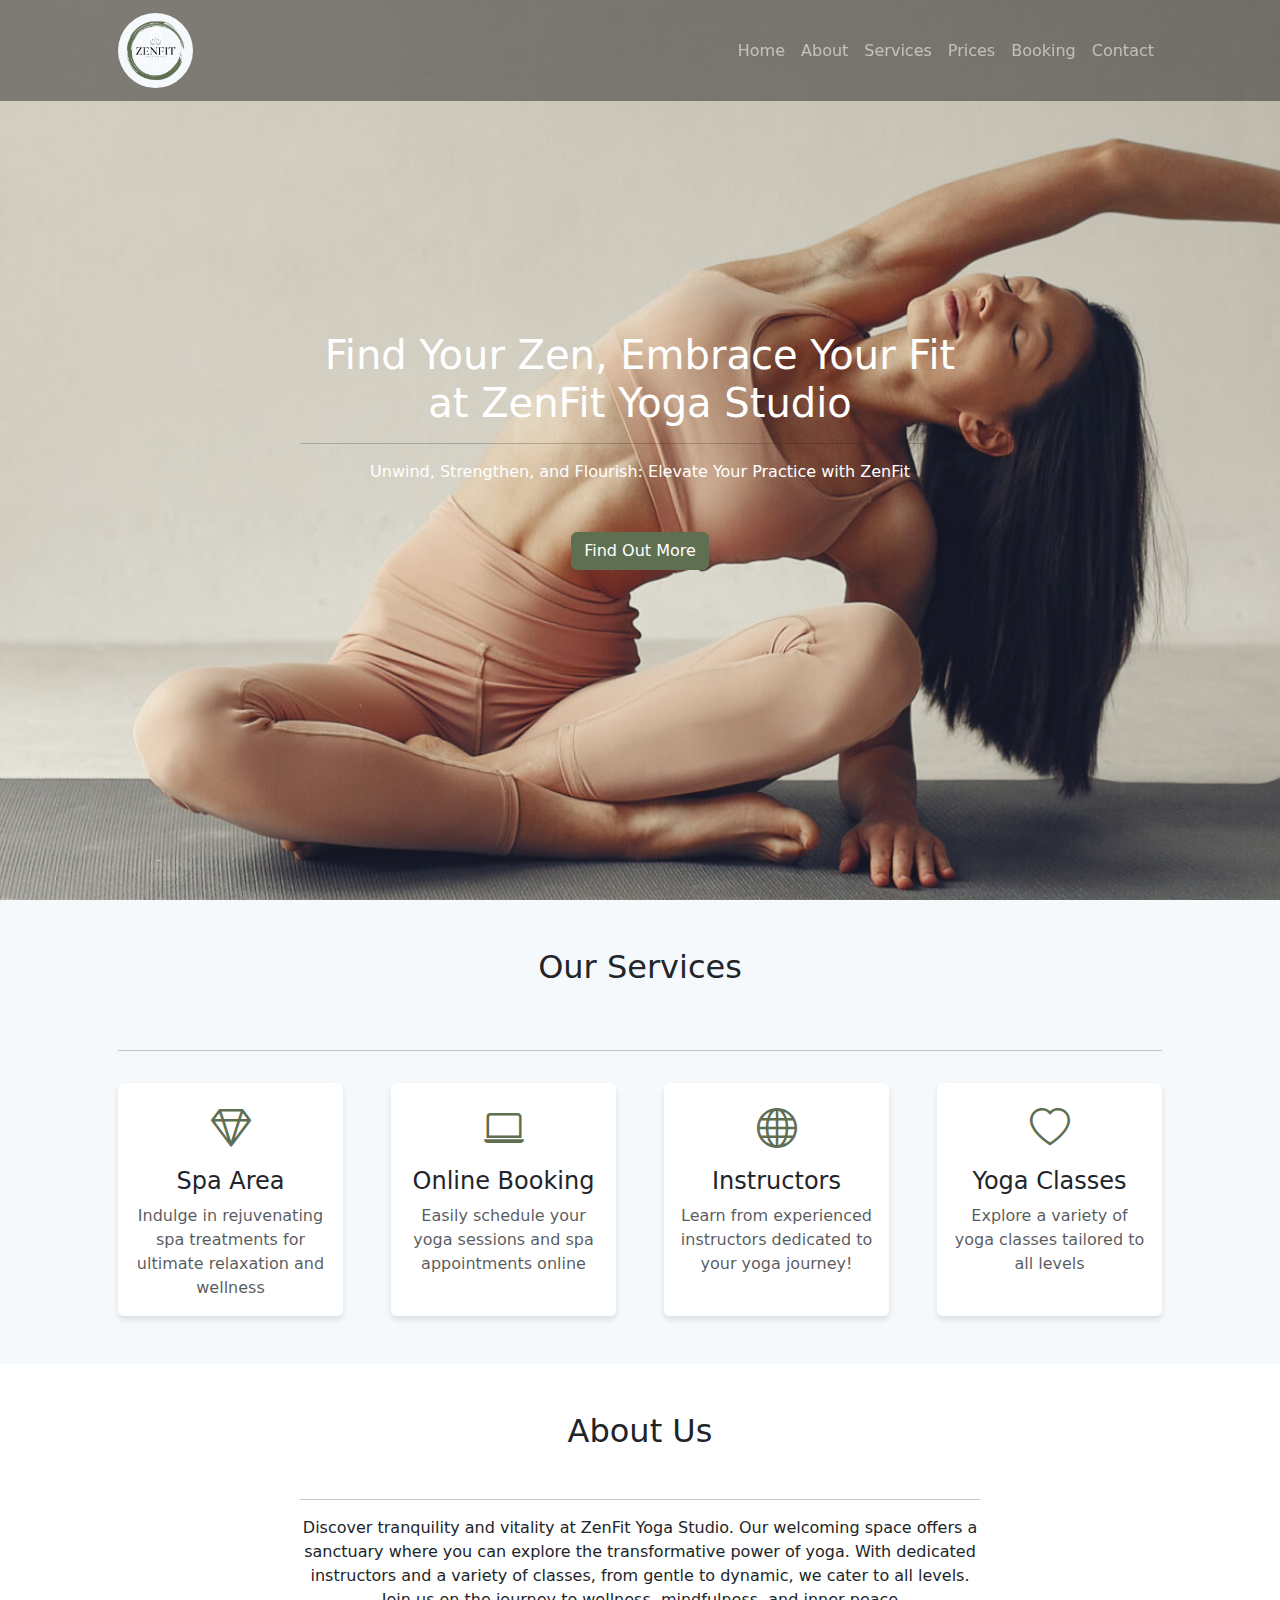
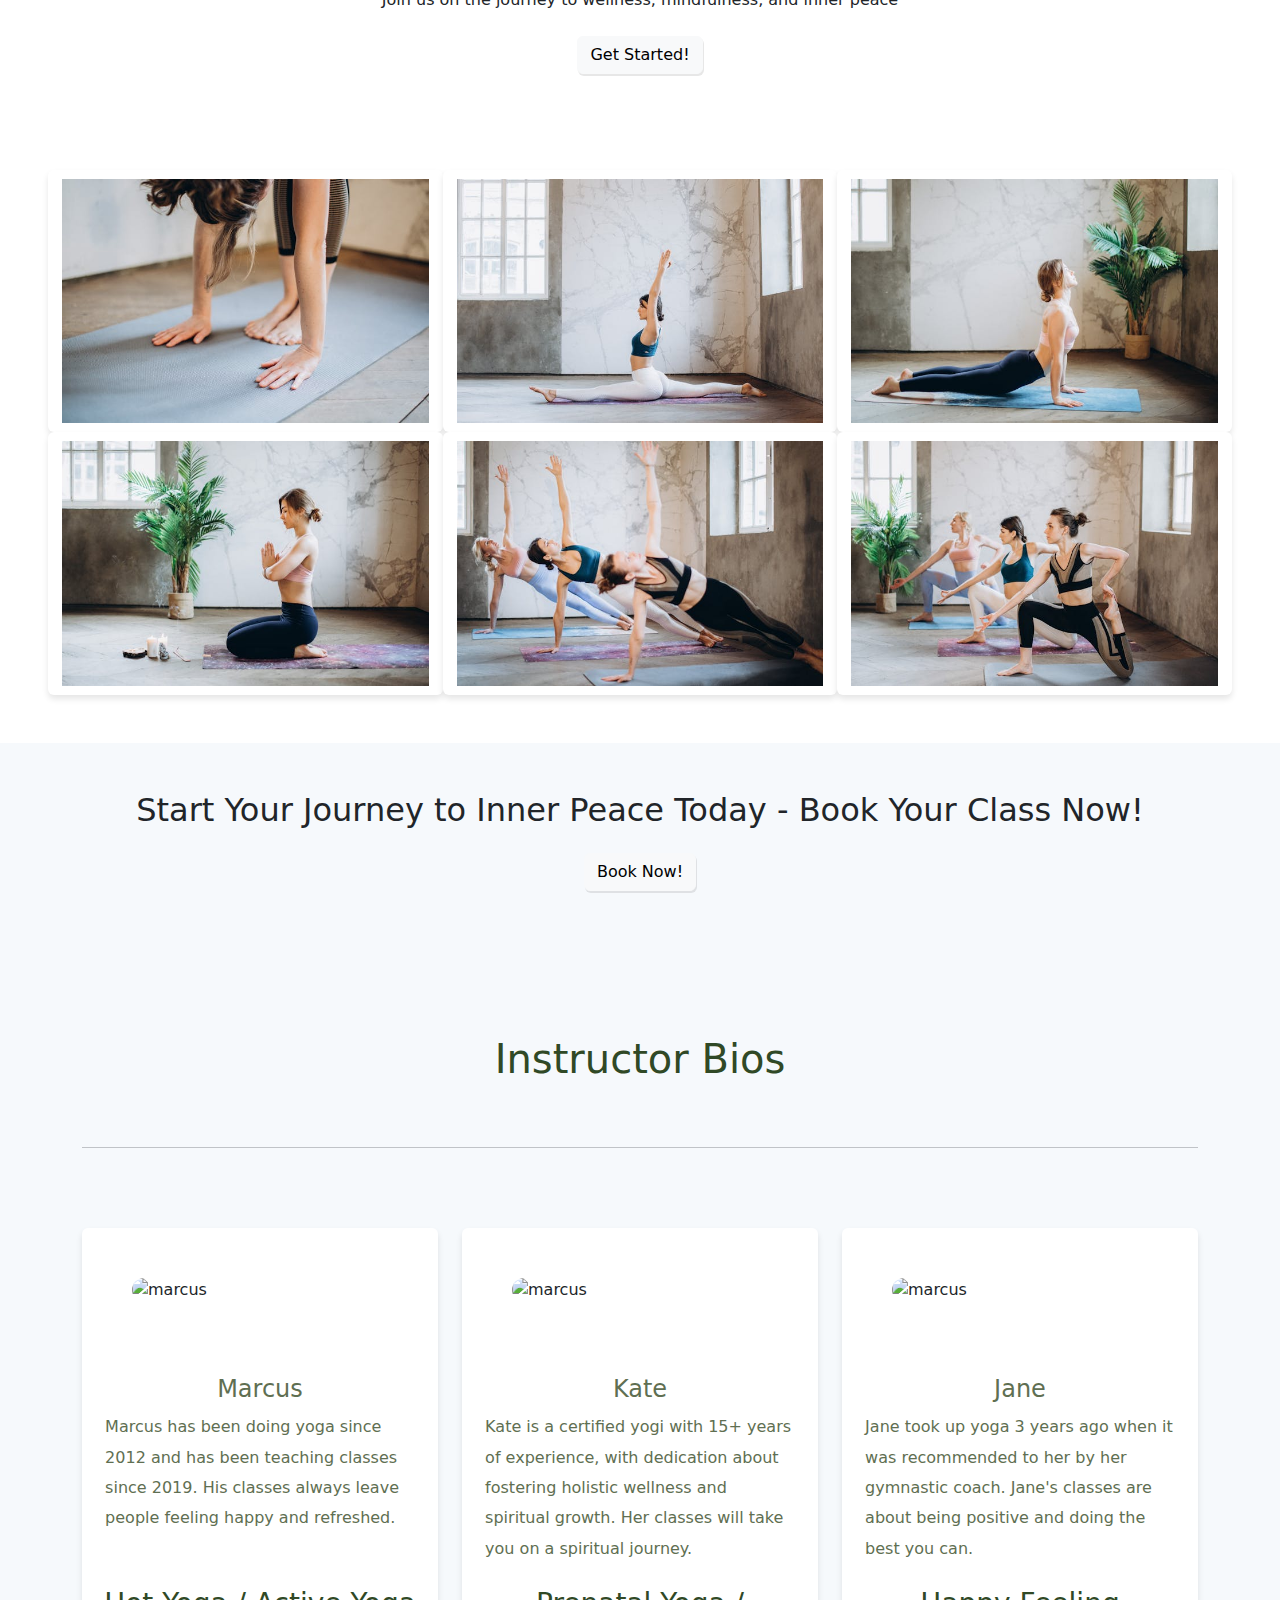
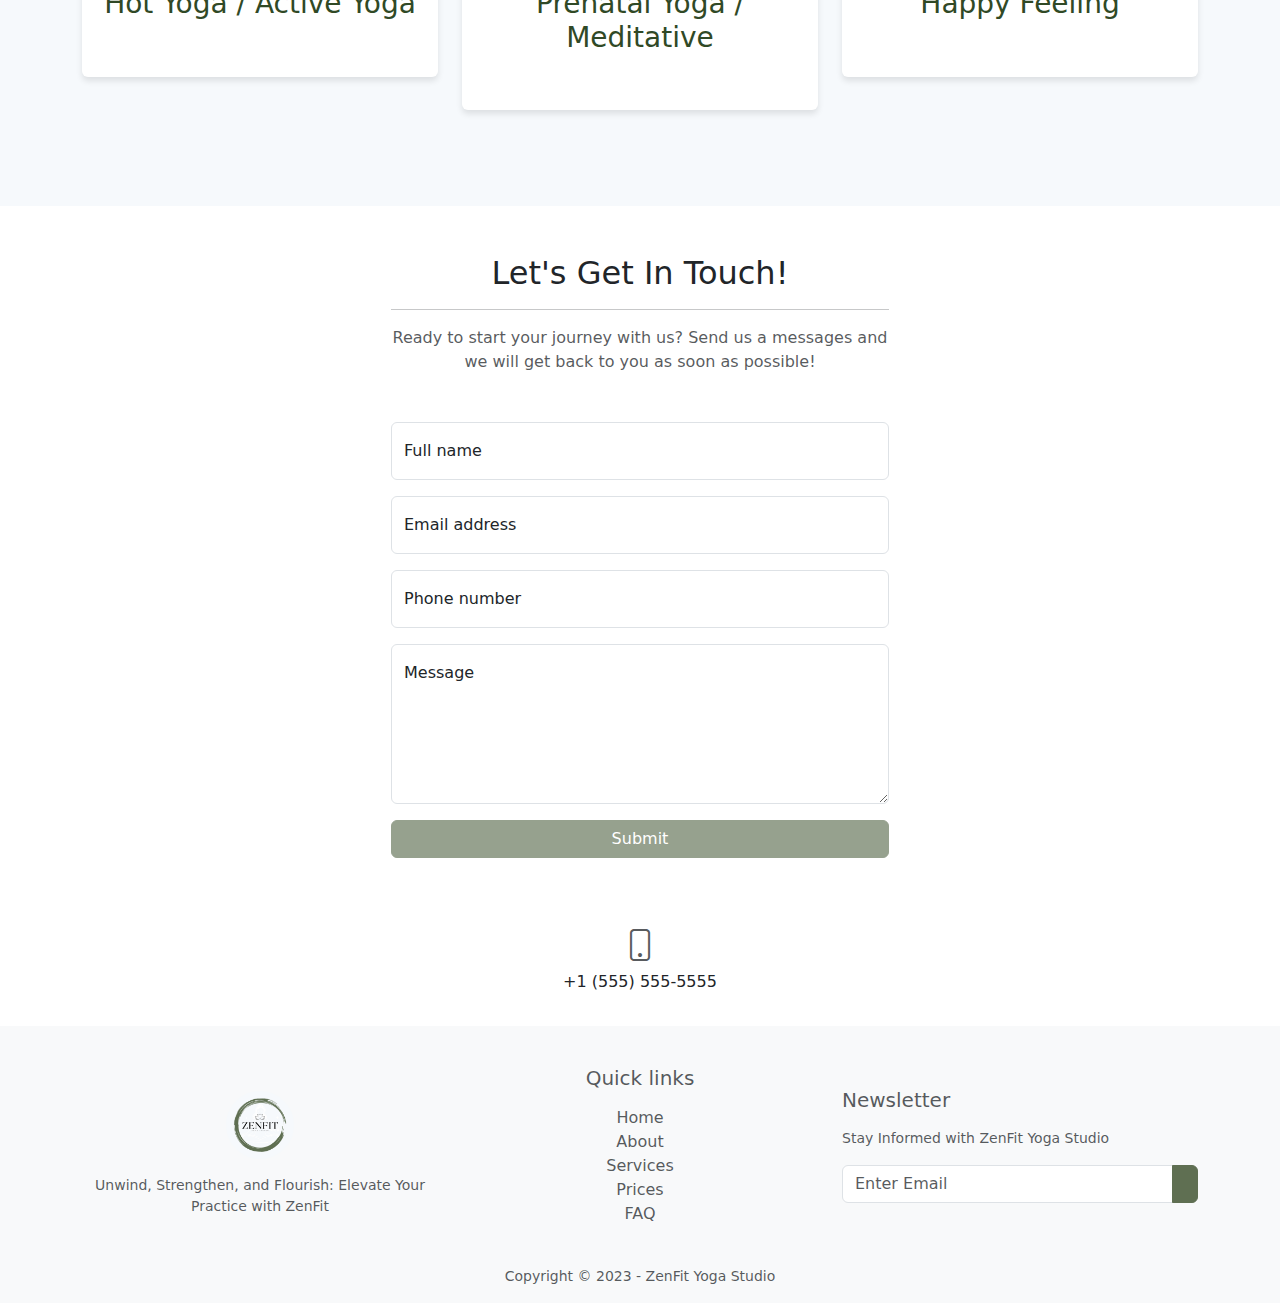
==== commit 65ea68b2: "Price Page" ====
--- a/index.html
+++ b/index.html
@@ -1,53 +1,66 @@
 <!DOCTYPE html>
 <html lang="en">
-<head>
+  <head>
     <meta charset="utf-8" />
-    <meta name="viewport" content="width=device-width, initial-scale=1, shrink-to-fit=no" />
+    <meta
+      name="viewport"
+      content="width=device-width, initial-scale=1, shrink-to-fit=no"
+    />
     <meta name="description" content="" />
     <meta name="author" content="" />
     <title>ZenFit Yoga Studio</title>
     <!-- Favicon-->
-    <link rel="apple-touch-icon" sizes="180x180" href="./assets/apple-touch-icon.png">
-    <link rel="icon" type="image/png" sizes="32x32" href="./assets/favicon-32x32.png">
-    <link rel="icon" type="image/png" sizes="16x16" href="./assets/favicon-16x16.png">
-    <link rel="manifest" href="./assets/site.webmanifest">
+    <link
+      rel="apple-touch-icon"
+      sizes="180x180"
+      href="./assets/apple-touch-icon.png"
+    />
+    <link
+      rel="icon"
+      type="image/png"
+      sizes="32x32"
+      href="./assets/favicon-32x32.png"
+    />
+    <link
+      rel="icon"
+      type="image/png"
+      sizes="16x16"
+      href="./assets/favicon-16x16.png"
+    />
+    <link rel="manifest" href="./assets/site.webmanifest" />
     <!-- Bootstrap Icons-->
-    <link href="https://cdn.jsdelivr.net/npm/bootstrap@5.3.3/dist/css/bootstrap.min.css" rel="stylesheet" integrity="sha384-QWTKZyjpPEjISv5WaRU9OFeRpok6YctnYmDr5pNlyT2bRjXh0JMhjY6hW+ALEwIH" crossorigin="anonymous">
-    
-    <link href="https://cdn.jsdelivr.net/npm/bootstrap-icons@1.5.0/font/bootstrap-icons.css" rel="stylesheet" />
+    <link
+      href="https://cdn.jsdelivr.net/npm/bootstrap@5.3.3/dist/css/bootstrap.min.css"
+      rel="stylesheet"
+      integrity="sha384-QWTKZyjpPEjISv5WaRU9OFeRpok6YctnYmDr5pNlyT2bRjXh0JMhjY6hW+ALEwIH"
+      crossorigin="anonymous"
+    />
+    <link
+      href="https://cdn.jsdelivr.net/npm/bootstrap-icons@1.5.0/font/bootstrap-icons.css"
+      rel="stylesheet"
+    />
     <!-- Google fonts-->
-    <link href="https://fonts.googleapis.com/css?family=Merriweather+Sans:400,700" rel="stylesheet" />
-    <link href="https://fonts.googleapis.com/css?family=Merriweather:400,300,300italic,400italic,700,700italic" rel="stylesheet" type="text/css" />
+    <link
+      href="https://fonts.googleapis.com/css?family=Merriweather+Sans:400,700"
+      rel="stylesheet"
+    />
+    <link
+      href="https://fonts.googleapis.com/css?family=Merriweather:400,300,300italic,400italic,700,700italic"
+      rel="stylesheet"
+      type="text/css"
+    />
     <!-- Google Symbols & Icons -->
-    <link rel="stylesheet" href="https://fonts.googleapis.com/css2?family=Material+Symbols+Outlined:opsz,wght,FILL,GRAD@24,400,0,0" />
-    <link rel="stylesheet" href="https://fonts.googleapis.com/css2?family=Material+Symbols+Outlined:opsz,wght,FILL,GRAD@24,400,0,0" />
-    <link rel="stylesheet" href="https://fonts.googleapis.com/css2?family=Material+Symbols+Outlined:opsz,wght,FILL,GRAD@24,400,0,0" />
+    <link
+      rel="stylesheet"
+      href="https://fonts.googleapis.com/css2?family=Material+Symbols+Outlined:opsz,wght,FILL,GRAD@24,400,0,0"
+    />
     <!-- SimpleLightbox plugin CSS-->
-    <link href="https://cdnjs.cloudflare.com/ajax/libs/SimpleLightbox/2.1.0/simpleLightbox.min.css" rel="stylesheet" />
+    <link
+      href="https://cdnjs.cloudflare.com/ajax/libs/SimpleLightbox/2.1.0/simpleLightbox.min.css"
+      rel="stylesheet"
+    />
     <!-- Core theme CSS (includes Bootstrap)-->
     <link href="style.css" rel="stylesheet" />
-<<<<<<< Updated upstream
-</head>
-    <body id="page-top">
-        <!-- Navigation-->
-        <nav class="navbar navbar-expand-lg navbar-dark fixed-top py-2" style="background-color: rgba(0,0,0,0.4)" id="mainNav">
-            <div class="container px-4 px-lg-5">
-                <a class="navbar-brand" href="#page-top">
-                    <div class="logo-container">
-                        <img src="./assets/ZenFit Yoga Studio Logo.png" alt="ZenFit Yoga Studio Logo">
-                    </div>
-                </a>
-                <button class="navbar-toggler navbar-toggler-right" type="button" data-bs-toggle="collapse" data-bs-target="#navbarResponsive" aria-controls="navbarResponsive" aria-expanded="false" aria-label="Toggle navigation"><span class="navbar-toggler-icon"></span></button>
-                <div class="collapse navbar-collapse" id="navbarResponsive">
-                    <ul class="navbar-nav ms-auto my-2 my-lg-0">
-                        <li class="nav-item"><a class="nav-link" href="#about">About</a></li>
-                        <li class="nav-item"><a class="nav-link" href="#services">Services</a></li>
-                        <li class="nav-item"><a class="nav-link" href="#portfolio">Portfolio</a></li>
-                        <li class="nav-item"><a class="nav-link" href="contact.html">Contact</a></li>
-                    </ul>
-                </div>
-            </div>
-=======
   </head>
   <body id="page-top">
     <!-- Navigation-->
@@ -88,8 +101,8 @@
               <a class="nav-link" href="./services.html">Services</a>
             </li>
             <li class="nav-item">
-                <a class="nav-link" href="./price.html">Prices</a>
-              </li>
+              <a class="nav-link" href="./price.html">Prices</a>
+            </li>
             <li class="nav-item">
               <a class="nav-link" href="./schedule.html">Booking</a>
             </li>
@@ -99,288 +112,411 @@
           </ul>
         </div>
       </div>
->>>>>>> Stashed changes
     </nav>
     <!-- Masthead-->
     <header class="masthead">
-        <div class="container px-4 px-lg-5 h-100">
-            <div class="row gx-4 gx-lg-5 h-100 align-items-center justify-content-center text-center">
-                <div class="col-lg-8 align-self-end">
-                    <h1 class="text-white font-weight-bold">Find Your Zen, Embrace Your Fit at ZenFit Yoga Studio</h1>
-                    <hr class="divider" />
-                </div>
-                <div class="col-lg-8 align-self-baseline">
-                    <p class="text-white mb-5">Unwind, Strengthen, and Flourish: Elevate Your Practice with ZenFit</p>
-                    <a class="btn btn-primary btn-xl" href="#about">Find Out More</a>
-                </div>
-            </div>
-        </div>
+      <div class="container px-4 px-lg-5 h-100">
+        <div
+          class="row gx-4 gx-lg-5 h-100 align-items-center justify-content-center text-center"
+        >
+          <div class="col-lg-8 align-self-end">
+            <h1 class="text-white font-weight-bold">
+              Find Your Zen, Embrace Your Fit at ZenFit Yoga Studio
+            </h1>
+            <hr class="divider" />
+          </div>
+          <div class="col-lg-8 align-self-baseline">
+            <p class="text-white mb-5">
+              Unwind, Strengthen, and Flourish: Elevate Your Practice with
+              ZenFit
+            </p>
+            <a class="btn btn-primary btn-xl" href="#about">Find Out More</a>
+          </div>
+        </div>
+      </div>
     </header>
     <!-- Services-->
     <section class="page-section" id="services">
-        <div class="container px-4 px-lg-5">
-            <h2 class="text-center p-5">Our Services</h2>
-            <hr class="divider pb-3" />
-            <div class="row gx-4 gx-lg-5">
-                <div class="col-lg-3 col-md-6 mb-5">
-                    <div class="card h-100">
-                        <div class="card-body text-center">
-                            <div class="mb-2"><i class="bi-gem fs-1 text-primary"></i></div>
-                            <h3 class="card-title h4 mb-2">Spa Area</h3>
-                            <p class="card-text text-muted">Indulge in rejuvenating spa treatments for ultimate relaxation and wellness</p>
-                        </div>
-                    </div>
-                </div>
-                <div class="col-lg-3 col-md-6 mb-5">
-                    <div class="card h-100">
-                        <div class="card-body text-center">
-                            <div class="mb-2"><i class="bi-laptop fs-1 text-primary"></i></div>
-                            <h3 class="card-title h4 mb-2">Online Booking</h3>
-                            <p class="card-text text-muted">Easily schedule your yoga sessions and spa appointments online</p>
-                        </div>
-                    </div>
-                </div>
-                <div class="col-lg-3 col-md-6 mb-5">
-                    <div class="card h-100">
-                        <div class="card-body text-center">
-                            <div class="mb-2"><i class="bi-globe fs-1 text-primary"></i></div>
-                            <h3 class="card-title h4 mb-2">Instructors</h3>
-                            <p class="card-text text-muted">Learn from experienced instructors dedicated to your yoga journey!</p>
-                        </div>
-                    </div>
-                </div>
-                <div class="col-lg-3 col-md-6 mb-5">
-                    <div class="card h-100">
-                        <div class="card-body text-center">
-                            <div class="mb-2"><i class="bi-heart fs-1 text-primary"></i></div>
-                            <h3 class="card-title h4 mb-2">Yoga Classes</h3>
-                            <p class="card-text text-muted">Explore a variety of yoga classes tailored to all levels</p>
-                        </div>
-                    </div>
-                </div>
-            </div>
-        </div>
+      <div class="container px-4 px-lg-5">
+        <h2 class="text-center p-5">Our Services</h2>
+        <hr class="divider pb-3" />
+        <div class="row gx-4 gx-lg-5">
+          <div class="col-lg-3 col-md-6 mb-5">
+            <div class="card h-100">
+              <div class="card-body text-center">
+                <div class="mb-2"><i class="bi-gem fs-1 text-primary"></i></div>
+                <h3 class="card-title h4 mb-2">Spa Area</h3>
+                <p class="card-text text-muted">
+                  Indulge in rejuvenating spa treatments for ultimate relaxation
+                  and wellness
+                </p>
+              </div>
+            </div>
+          </div>
+          <div class="col-lg-3 col-md-6 mb-5">
+            <div class="card h-100">
+              <div class="card-body text-center">
+                <div class="mb-2">
+                  <i class="bi-laptop fs-1 text-primary"></i>
+                </div>
+                <h3 class="card-title h4 mb-2">Online Booking</h3>
+                <p class="card-text text-muted">
+                  Easily schedule your yoga sessions and spa appointments online
+                </p>
+              </div>
+            </div>
+          </div>
+          <div class="col-lg-3 col-md-6 mb-5">
+            <div class="card h-100">
+              <div class="card-body text-center">
+                <div class="mb-2">
+                  <i class="bi-globe fs-1 text-primary"></i>
+                </div>
+                <h3 class="card-title h4 mb-2">Instructors</h3>
+                <p class="card-text text-muted">
+                  Learn from experienced instructors dedicated to your yoga
+                  journey!
+                </p>
+              </div>
+            </div>
+          </div>
+          <div class="col-lg-3 col-md-6 mb-5">
+            <div class="card h-100">
+              <div class="card-body text-center">
+                <div class="mb-2">
+                  <i class="bi-heart fs-1 text-primary"></i>
+                </div>
+                <h3 class="card-title h4 mb-2">Yoga Classes</h3>
+                <p class="card-text text-muted">
+                  Explore a variety of yoga classes tailored to all levels
+                </p>
+              </div>
+            </div>
+          </div>
+        </div>
+      </div>
     </section>
     <!-- About-->
     <section class="page-section" id="about">
-        <div class="container px-4 px-lg-5">
-            <div class="row gx-4 gx-lg-5 justify-content-center">
-                <div class="col-lg-8 text-center">
-                    <h2 class="text-dark m-5">About Us</h2>
-                    <hr class="divider divider-light" />
-                    <p class="text-white-75 mb-4">Discover tranquility and vitality at ZenFit Yoga Studio. Our welcoming space offers a sanctuary where you can explore the transformative power of yoga. With dedicated instructors and a variety of classes, from gentle to dynamic, we cater to all levels. Join us on the journey to wellness, mindfulness, and inner peace</p>
-                    <a class="btn btn-light btn-xl mb-5" href="#services" style="box-shadow: 1px 2px rgba(20, 20, 20, 0.1);">Get Started!</a>
-                </div>
-            </div>
-        </div>
+      <div class="container px-4 px-lg-5">
+        <div class="row gx-4 gx-lg-5 justify-content-center">
+          <div class="col-lg-8 text-center">
+            <h2 class="text-dark m-5">About Us</h2>
+            <hr class="divider divider-light" />
+            <p class="text-white-75 mb-4">
+              Discover tranquility and vitality at ZenFit Yoga Studio. Our
+              welcoming space offers a sanctuary where you can explore the
+              transformative power of yoga. With dedicated instructors and a
+              variety of classes, from gentle to dynamic, we cater to all
+              levels. Join us on the journey to wellness, mindfulness, and inner
+              peace
+            </p>
+            <a
+              class="btn btn-light btn-xl mb-5"
+              href="#services"
+              style="box-shadow: 1px 2px rgba(20, 20, 20, 0.1)"
+              >Get Started!</a
+            >
+          </div>
+        </div>
+      </div>
     </section>
     <!-- Portfolio-->
     <div id="portfolio">
-        <div class="container-fluid p-0">
-            <div class="row g-0 m-5">
-                <div class="col-lg-4 col-sm-6">
-                    <div class="card h-100">
-                        <button class="portfolio-box" onclick="ShowLightbox(0)">
-                            <img class="img-fluid p-2" src="./assets/pexels-elina-fairytale-1.jpg" alt="..." />
-                        </button>
-                    </div>
-                </div>
-                <div class="col-lg-4 col-sm-6">
-                    <div class="card h-100">
-                        <button class="portfolio-box" onclick="ShowLightbox(1)">
-                            <img class="img-fluid p-2" src="./assets/pexels-elina-fairytale-2.jpg" alt="..." />
-                        </button>
-                    </div>
-                </div>
-                <div class="col-lg-4 col-sm-6">
-                    <div class="card h-100">
-                        <button class="portfolio-box" onclick="ShowLightbox(2)">
-                            <img class="img-fluid p-2" src="./assets/pexels-elina-fairytale-3.jpg" alt="..." />
-                        </button>
-                    </div>
-                </div>
-                <div class="col-lg-4 col-sm-6">
-                    <div class="card h-100">
-                        <button class="portfolio-box" onclick="ShowLightbox(3)">
-                            <img class="img-fluid p-2" src="./assets/pexels-elina-fairytale-4.jpg" alt="..." />
-                        </button>
-                    </div>
-                </div>
-                <div class="col-lg-4 col-sm-6">
-                    <div class="card h-100">
-                        <button class="portfolio-box" onclick="ShowLightbox(4)">
-                            <img class="img-fluid p-2" src="./assets/pexels-elina-fairytale-5.jpg" alt="..." />
-                        </button>
-                    </div>
-                </div>
-                <div class="col-lg-4 col-sm-6">
-                    <div class="card h-100">
-                        <button class="portfolio-box" onclick="ShowLightbox(5)">
-                            <img class="img-fluid p-2" src="./assets/pexels-elina-fairytale-6.jpg" alt="..." />
-                        </button>
-                    </div>
-                </div>
-            </div>
-        </div>
+      <div class="container-fluid p-0">
+        <div class="row g-0 m-5">
+          <div class="col-lg-4 col-sm-6">
+            <div class="card h-100">
+              <button class="portfolio-box" onclick="ShowLightbox(0)">
+                <img
+                  class="img-fluid p-2"
+                  src="./assets/pexels-elina-fairytale-1.jpg"
+                  alt="..."
+                />
+              </button>
+            </div>
+          </div>
+          <div class="col-lg-4 col-sm-6">
+            <div class="card h-100">
+              <button class="portfolio-box" onclick="ShowLightbox(1)">
+                <img
+                  class="img-fluid p-2"
+                  src="./assets/pexels-elina-fairytale-2.jpg"
+                  alt="..."
+                />
+              </button>
+            </div>
+          </div>
+          <div class="col-lg-4 col-sm-6">
+            <div class="card h-100">
+              <button class="portfolio-box" onclick="ShowLightbox(2)">
+                <img
+                  class="img-fluid p-2"
+                  src="./assets/pexels-elina-fairytale-3.jpg"
+                  alt="..."
+                />
+              </button>
+            </div>
+          </div>
+          <div class="col-lg-4 col-sm-6">
+            <div class="card h-100">
+              <button class="portfolio-box" onclick="ShowLightbox(3)">
+                <img
+                  class="img-fluid p-2"
+                  src="./assets/pexels-elina-fairytale-4.jpg"
+                  alt="..."
+                />
+              </button>
+            </div>
+          </div>
+          <div class="col-lg-4 col-sm-6">
+            <div class="card h-100">
+              <button class="portfolio-box" onclick="ShowLightbox(4)">
+                <img
+                  class="img-fluid p-2"
+                  src="./assets/pexels-elina-fairytale-5.jpg"
+                  alt="..."
+                />
+              </button>
+            </div>
+          </div>
+          <div class="col-lg-4 col-sm-6">
+            <div class="card h-100">
+              <button class="portfolio-box" onclick="ShowLightbox(5)">
+                <img
+                  class="img-fluid p-2"
+                  src="./assets/pexels-elina-fairytale-6.jpg"
+                  alt="..."
+                />
+              </button>
+            </div>
+          </div>
+        </div>
+      </div>
     </div>
     <!-- Call to action-->
     <section class="page-section text-dark p-5" id="CTA">
-        <div class="container px-4 px-lg-5 text-center">
-            <h2 class="mb-4">Start Your Journey to Inner Peace Today - Book Your Class Now!</h2>
-            <a class="btn btn-light btn-xl" style="box-shadow: 1px 2px rgba(20, 20, 20, 0.1);" href="./booking.html">Book Now!</a>
-        </div>
+      <div class="container px-4 px-lg-5 text-center">
+        <h2 class="mb-4">
+          Start Your Journey to Inner Peace Today - Book Your Class Now!
+        </h2>
+        <a
+          class="btn btn-light btn-xl"
+          style="box-shadow: 1px 2px rgba(20, 20, 20, 0.1)"
+          href="./schedule.html"
+          >Book Now!</a
+        >
+      </div>
     </section>
     <!--Instructor Bios-->
     <section id="bio">
-        <div class="container py-5">
-            <div>
-            <h1 class="title text-center p-5">Instructor Bios</h1>
-            <hr class="divider pb-3">
-            </div>
-            <div class="row g-4 py-5">
-                <div class="col-12 col-md-6 col-lg-4">
-                    <div class="card">
-                        <img src="//images.unsplash.com/photo-1640622332859-55e65253475d?q=80&w=2670&auto=format&fit=crop&ixlib=rb-4.0.3&ixid=M3wxMjA3fDB8MHxwaG90by1wYWdlfHx8fGVufDB8fHx8fA%3D%3D" class="card-img-top" alt="marcus">
-                        <div class="card-body">
-                            <h4 class="card-title text-center">Marcus</h4>
-                            <p class="card-text">Marcus has been doing yoga since 2012 and has been teaching classes since 2019. His classes always leave people feeling happy and refreshed.<br><br></p>
-                        </div>
-                        <div class="d-flex justify-content-around mb-5 text-center">
-                            <h3>Hot Yoga / Active Yoga</h3>
-                        </div>
-                    </div>
-                </div>
-                <div class="col-12 col-md-6 col-lg-4">
-                    <div class="card">
-                        <img src="//images.unsplash.com/photo-1588783344829-40dd3e02f022?q=80&w=2670&auto=format&fit=crop&ixlib=rb-4.0.3&ixid=M3wxMjA3fDB8MHxwaG90by1wYWdlfHx8fGVufDB8fHx8fA%3D%3D" class="card-img-top" alt="marcus">
-                        <div class="card-body">
-                            <h4 class="card-title text-center">Kate</h4>
-                            <p class="card-text">Kate is a certified yogi with 15+ years of experience, with dedication about fostering holistic wellness and spiritual growth. Her classes will take you on a spiritual journey. </p>
-                        </div>
-                        <div class="d-flex justify-content-around mb-5 text-center">
-                            <h3>Prenatal Yoga / Meditative</h3>
-                        </div>
-                    </div>
-                </div>
-                <div class="col-12 col-md-6 col-lg-4">
-                    <div class="card">
-                        <img src="//images.unsplash.com/photo-1580997892007-69f89c8ce37f?q=80&w=2669&auto=format&fit=crop&ixlib=rb-4.0.3&ixid=M3wxMjA3fDB8MHxwaG90by1wYWdlfHx8fGVufDB8fHx8fA%3D%3D" class="card-img-top" alt="marcus">
-                        <div class="card-body">
-                            <h4 class="card-title text-center">Jane</h4>
-                            <p class="card-text">Jane took up yoga 3 years ago when it was recommended to her by her gymnastic coach.  Jane's classes are about being positive and doing the best you can.</p>
-                        </div>
-                        <div class="d-flex justify-content-around mb-5 text-center">
-                            <h3>Happy Feeling</h3>
-                        </div>
-                    </div>
-                </div>
-            </div>
-        </div>
-        </section>
+      <div class="container py-5">
+        <div>
+          <h1 class="title text-center p-5">Instructor Bios</h1>
+          <hr class="divider pb-3" />
+        </div>
+        <div class="row g-4 py-5">
+          <div class="col-12 col-md-6 col-lg-4">
+            <div class="card">
+              <img
+                src="//images.unsplash.com/photo-1640622332859-55e65253475d?q=80&w=2670&auto=format&fit=crop&ixlib=rb-4.0.3&ixid=M3wxMjA3fDB8MHxwaG90by1wYWdlfHx8fGVufDB8fHx8fA%3D%3D"
+                class="card-img-top"
+                alt="marcus"
+              />
+              <div class="card-body">
+                <h4 class="card-title text-center">Marcus</h4>
+                <p class="card-text">
+                  Marcus has been doing yoga since 2012 and has been teaching
+                  classes since 2019. His classes always leave people feeling
+                  happy and refreshed.<br /><br />
+                </p>
+              </div>
+              <div class="d-flex justify-content-around mb-5 text-center">
+                <h3>Hot Yoga / Active Yoga</h3>
+              </div>
+            </div>
+          </div>
+          <div class="col-12 col-md-6 col-lg-4">
+            <div class="card">
+              <img
+                src="//images.unsplash.com/photo-1588783344829-40dd3e02f022?q=80&w=2670&auto=format&fit=crop&ixlib=rb-4.0.3&ixid=M3wxMjA3fDB8MHxwaG90by1wYWdlfHx8fGVufDB8fHx8fA%3D%3D"
+                class="card-img-top"
+                alt="marcus"
+              />
+              <div class="card-body">
+                <h4 class="card-title text-center">Kate</h4>
+                <p class="card-text">
+                  Kate is a certified yogi with 15+ years of experience, with
+                  dedication about fostering holistic wellness and spiritual
+                  growth. Her classes will take you on a spiritual journey.
+                </p>
+              </div>
+              <div class="d-flex justify-content-around mb-5 text-center">
+                <h3>Prenatal Yoga / Meditative</h3>
+              </div>
+            </div>
+          </div>
+          <div class="col-12 col-md-6 col-lg-4">
+            <div class="card">
+              <img
+                src="//images.unsplash.com/photo-1580997892007-69f89c8ce37f?q=80&w=2669&auto=format&fit=crop&ixlib=rb-4.0.3&ixid=M3wxMjA3fDB8MHxwaG90by1wYWdlfHx8fGVufDB8fHx8fA%3D%3D"
+                class="card-img-top"
+                alt="marcus"
+              />
+              <div class="card-body">
+                <h4 class="card-title text-center">Jane</h4>
+                <p class="card-text">
+                  Jane took up yoga 3 years ago when it was recommended to her
+                  by her gymnastic coach. Jane's classes are about being
+                  positive and doing the best you can.
+                </p>
+              </div>
+              <div class="d-flex justify-content-around mb-5 text-center">
+                <h3>Happy Feeling</h3>
+              </div>
+            </div>
+          </div>
+        </div>
+      </div>
+    </section>
     <!-- Contact-->
     <section class="page-section" id="contact">
-        <div class="container px-4 px-lg-5 mt-5 mb-3">
-            <div class="row gx-4 gx-lg-5 justify-content-center">
-                <div class="col-lg-8 col-xl-6 text-center">
-                    <h2 class="mt-0">Let's Get In Touch!</h2>
-                    <hr class="divider" />
-                    <p class="text-muted mb-5">Ready to start your next project with us? Send us a messages and we will get back to you as soon as possible!</p>
-                </div>
-            </div>
-            <div class="row gx-4 gx-lg-5 justify-content-center mb-5">
-                <div class="col-lg-6">
-                    <!-- * * SB Forms Contact Form * *-->
-                    <form id="contactForm" data-sb-form-api-token="API_TOKEN">
-                        <!-- Name input-->
-                        <div class="form-floating mb-3">
-                            <input class="form-control" id="name" type="text" placeholder="Enter your name..." data-sb-validations="required" />
-                            <label for="name">Full name</label>
-                            <div class="invalid-feedback" data-sb-feedback="name:required">A name is required.</div>
-                        </div>
-                        <!-- Email address input-->
-                        <div class="form-floating mb-3">
-                            <input class="form-control" id="email" type="email" placeholder="name@example.com" data-sb-validations="required,email" />
-                            <label for="email">Email address</label>
-                            <div class="invalid-feedback" data-sb-feedback="email:required">An email is required.</div>
-                            <div class="invalid-feedback" data-sb-feedback="email:email">Email is not valid.</div>
-                        </div>
-                        <!-- Phone number input-->
-                        <div class="form-floating mb-3">
-                            <input class="form-control" id="phone" type="tel" placeholder="(123) 456-7890" data-sb-validations="required" />
-                            <label for="phone">Phone number</label>
-                            <div class="invalid-feedback" data-sb-feedback="phone:required">A phone number is required.</div>
-                        </div>
-                        <!-- Message input-->
-                        <div class="form-floating mb-3">
-                            <textarea class="form-control" id="message" type="text" placeholder="Enter your message here..." style="height: 10rem" data-sb-validations="required"></textarea>
-                            <label for="message">Message</label>
-                            <div class="invalid-feedback" data-sb-feedback="message:required">A message is required.</div>
-                        </div>
-                        <!-- Submit success message-->
-                        <!-- has successfully submitted-->
-                        <div class="d-none" id="submitSuccessMessage">
-                            <div class="text-center mb-3">
-                                <div class="fw-bolder">Form submission successful!</div>
-                                To activate this form, sign up at
-                                <br />
-                                <a href="zenfit@gmail.com">zenfit@gmail.com</a>
-                            </div>
-                        </div>
-                        <!-- Submit error message-->
+      <div class="container px-4 px-lg-5 mt-5 mb-3">
+        <div class="row gx-4 gx-lg-5 justify-content-center">
+          <div class="col-lg-8 col-xl-6 text-center">
+            <h2 class="mt-0">Let's Get In Touch!</h2>
+            <hr class="divider" />
+            <p class="text-muted mb-5">
+              Ready to start your journey with us? Send us a messages and
+              we will get back to you as soon as possible!
+            </p>
+          </div>
+        </div>
+        <div class="row gx-4 gx-lg-5 justify-content-center mb-5">
+          <div class="col-lg-6">
+            <!-- * * SB Forms Contact Form * *-->
+            <form id="contactForm" data-sb-form-api-token="API_TOKEN">
+              <!-- Name input-->
+              <div class="form-floating mb-3">
+                <input
+                  class="form-control"
+                  id="name"
+                  type="text"
+                  placeholder="Enter your name..."
+                  data-sb-validations="required"
+                />
+                <label for="name">Full name</label>
+                <div class="invalid-feedback" data-sb-feedback="name:required">
+                  A name is required.
+                </div>
+              </div>
+              <!-- Email address input-->
+              <div class="form-floating mb-3">
+                <input
+                  class="form-control"
+                  id="email"
+                  type="email"
+                  placeholder="name@example.com"
+                  data-sb-validations="required,email"
+                />
+                <label for="email">Email address</label>
+                <div class="invalid-feedback" data-sb-feedback="email:required">
+                  An email is required.
+                </div>
+                <div class="invalid-feedback" data-sb-feedback="email:email">
+                  Email is not valid.
+                </div>
+              </div>
+              <!-- Phone number input-->
+              <div class="form-floating mb-3">
+                <input
+                  class="form-control"
+                  id="phone"
+                  type="tel"
+                  placeholder="(123) 456-7890"
+                  data-sb-validations="required"
+                />
+                <label for="phone">Phone number</label>
+                <div class="invalid-feedback" data-sb-feedback="phone:required">
+                  A phone number is required.
+                </div>
+              </div>
+              <!-- Message input-->
+              <div class="form-floating mb-3">
+                <textarea
+                  class="form-control"
+                  id="message"
+                  type="text"
+                  placeholder="Enter your message here..."
+                  style="height: 10rem"
+                  data-sb-validations="required"
+                ></textarea>
+                <label for="message">Message</label>
+                <div
+                  class="invalid-feedback"
+                  data-sb-feedback="message:required"
+                >
+                  A message is required.
+                </div>
+              </div>
+              <!-- Submit success message-->
+              <!-- has successfully submitted-->
+              <div class="d-none" id="submitSuccessMessage">
+                <div class="text-center mb-3">
+                  <div class="fw-bolder">Form submission successful!</div>
+                  To activate this form, sign up at
+                  <br />
+                  <a href="zenfit@gmail.com">zenfit@gmail.com</a>
+                </div>
+              </div>
+              <!-- Submit error message-->
 
-                        <div class="d-none" id="submitErrorMessage"><div class="text-center text-danger mb-3">Error sending message!</div></div>
-                        <!-- Submit Button-->
-                        <div class="d-grid"><button class="btn btn-primary btn-xl disabled" id="submitButton" type="submit">Submit</button></div>
-                    </form>
-                </div>
-            </div>
-            <div class="row gx-4 gx-lg-5 justify-content-center py-3">
-                <div class="col-lg-4 text-center mb-5 mb-lg-0">
-                    <i class="bi-phone fs-2 mb-3 text-muted"></i>
-                    <div>+1 (555) 555-5555</div>
-                </div>
-            </div>
-        </div>
+              <div class="d-none" id="submitErrorMessage">
+                <div class="text-center text-danger mb-3">
+                  Error sending message!
+                </div>
+              </div>
+              <!-- Submit Button-->
+              <div class="d-grid">
+                <button
+                  class="btn btn-primary btn-xl disabled"
+                  id="submitButton"
+                  type="submit"
+                >
+                  Submit
+                </button>
+              </div>
+            </form>
+          </div>
+        </div>
+        <div class="row gx-4 gx-lg-5 justify-content-center py-3">
+          <div class="col-lg-4 text-center mb-5 mb-lg-0">
+            <i class="bi-phone fs-2 mb-3 text-muted"></i>
+            <div>+1 (555) 555-5555</div>
+          </div>
+        </div>
+      </div>
     </section>
     <!-- Lightbox -->
     <section id="lightbox-div" class="lightbox-div">
-        <span class="material-symbols-outlined" id="lightbox-left-arrow" onclick="PreviousLightbox()">chevron_left</span>
-        <img id="lightbox-image" class="img rounded mx-auto d-block" />
-        <span class="material-symbols-outlined" id="lightbox-close">close</span> <!-- Closing Lightbox Handled with jQuery in JS. -->
-        <span class="material-symbols-outlined" id="lightbox-right-arrow" onclick="NextLightbox()">chevron_right</span>
+      <span
+        class="material-symbols-outlined"
+        id="lightbox-left-arrow"
+        onclick="PreviousLightbox()"
+        >chevron_left</span
+      >
+      <img id="lightbox-image" class="img rounded mx-auto d-block" />
+      <span class="material-symbols-outlined" id="lightbox-close">close</span>
+      <!-- Closing Lightbox Handled with jQuery in JS. -->
+      <span
+        class="material-symbols-outlined"
+        id="lightbox-right-arrow"
+        onclick="NextLightbox()"
+        >chevron_right</span
+      >
     </section>
     <!-- Footer -->
     <footer class="w-100 flex-shrink-0 bg-light py-3">
-<<<<<<< Updated upstream
-        <div class="container py-4">
-            <div class="row gy-4 align-items-center">
-                <div class="col-lg-4 col-md-12 text-center">
-                    <a href="#page-top">
-                        <img src="./assets/ZenFit Yoga Studio Logo.png" alt="ZenFit Yoga Studio Logo" class="img-fluid rounded-circle p-3 logo-footer">
-                    </a>
-                    <p class="small text-muted">Unwind, Strengthen, and Flourish: Elevate Your Practice with ZenFit</p>
-                </div>
-                <div class="col-lg-4 col-md-6 text-center footer-links">
-                    <h5 class="text-muted mb-3">Quick links</h5>
-                    <ul class="list-unstyled text-muted text">
-                        <li><a href="#">Home</a></li>
-                        <li><a href="#">About</a></li>
-                        <li><a href="#">Get started</a></li>
-                        <li><a href="#">FAQ</a></li>
-                    </ul>
-                </div>
-                <div class="col-lg-4 col-md-6">
-                    <h5 class="text-muted mb-3">Newsletter</h5>
-                    <p class="small text-muted">Stay Informed with ZenFit Yoga Studio</p>
-                    <form action="#">
-                        <div class="input-group mb-3">
-                            <input class="form-control" type="text" placeholder="Enter Email" aria-label="Enter Email" aria-describedby="button-addon2">
-                            <button class="btn btn-primary" id="button-addon2" type="button"><i class="fas fa-paper-plane"></i></button>
-                        </div>
-                    </form>
-                </div>
-            </div>
-=======
       <div class="container py-4">
         <div class="row gy-4 align-items-center">
           <div class="col-lg-4 col-md-12 text-center">
@@ -430,20 +566,31 @@
               </div>
             </form>
           </div>
->>>>>>> Stashed changes
-        </div>
-        <div class="container px-4 px-lg-5">
-            <div class="small text-center text-muted">Copyright &copy; 2023 - ZenFit Yoga Studio</div>
-        </div>
+        </div>
+      </div>
+      <div class="container px-4 px-lg-5">
+        <div class="small text-center text-muted">
+          Copyright &copy; 2023 - ZenFit Yoga Studio
+        </div>
+      </div>
     </footer>
     <!-- Font Awesome CDN -->
-    <script src="https://kit.fontawesome.com/5d29a38529.js" crossorigin="anonymous"></script>
+    <script
+      src="https://kit.fontawesome.com/5d29a38529.js"
+      crossorigin="anonymous"
+    ></script>
     <!-- Bootstrap core JS -->
-    <script src="https://cdn.jsdelivr.net/npm/bootstrap@5.3.3/dist/js/bootstrap.bundle.min.js" integrity="sha384-YvpcrYf0tY3lHB60NNkmXc5s9fDVZLESaAA55NDzOxhy9GkcIdslK1eN7N6jIeHz" crossorigin="anonymous"></script>
+    <script
+      src="https://cdn.jsdelivr.net/npm/bootstrap@5.3.3/dist/js/bootstrap.bundle.min.js"
+      integrity="sha384-YvpcrYf0tY3lHB60NNkmXc5s9fDVZLESaAA55NDzOxhy9GkcIdslK1eN7N6jIeHz"
+      crossorigin="anonymous"
+    ></script>
     <!-- jQuery Core -->
     <script src="https://ajax.googleapis.com/ajax/libs/jquery/3.7.1/jquery.min.js"></script>
-    <!-- Core theme JS -->
+    <!-- SB FORMS -->
+    <script src="https://cdn.startbootstrap.com/sb-forms-latest.js"></script>
+    <!-- Applying this here to avoid conflicts with other sites!-->
+    <!-- Core JS -->
     <script typeof="text/javascript" src="script.js"></script>
-    <script src="https://cdn.startbootstrap.com/sb-forms-latest.js"></script>
-</body>
+  </body>
 </html>
--- a/style.css
+++ b/style.css
@@ -7,16 +7,22 @@
   height: 100vh;
 }
 
+/*Page Heading Elements*/
 .contact-head {
-  background-image: url(scott-webb-hDyO6rr3kqk-unsplash.jpg);
+  background-image: url(./assets/scott-webb-hDyO6rr3kqk-unsplash.jpg);
   background-size: cover;
   background-position: center;
   background-repeat: no-repeat;
-  height: 30vh;
+  height: 40vh;
 }
 
 .contact-head .container {
-  height: 30vh;
+  height: 40vh;
+}
+
+/*Services Page Mobile Details Section*/
+.mobile-details {
+  display: none;
 }
 
 /* Custom CSS */
@@ -24,6 +30,13 @@
 #submitButton {
   background-color: #5f6f52; /* Change to the desired color */
   border-color: #5f6f52; /* Optional: Change border color if needed */
+
+  &:hover {
+    color: #333;
+    background-color: #f6f9fc; /* Change to the desired color */
+    border-color: #f6f9fc;
+
+  }
 }
 
 .text-primary {
@@ -37,30 +50,28 @@
 
 /* Custom CSS for cards */
 #services {
-    position: relative; /* Ensure relative positioning for ::after */
-    /* padding-bottom: 30px; Add padding to create space for the squiggly line */
-
-    &::after {
-        content: "";
-        position: absolute;
-        bottom: 0;
-        left: 0;
-        width: 100%;
-        height: 50px; /* Adjust the height of the squiggly line */
-        background-image: url('./assets/Vector.png');
-        background-repeat: repeat-x;
-        z-index: -1;
-        transform: rotate(0deg); /* Rotate the vector by 3 degrees */
-
-    }
+  position: relative; /* Ensure relative positioning for ::after */
+  /* padding-bottom: 30px; Add padding to create space for the squiggly line */
+
+  &::after {
+    content: "";
+    position: absolute;
+    bottom: 0;
+    left: 0;
+    width: 100%;
+    height: 50px; /* Adjust the height of the squiggly line */
+    background-image: url("./assets/Vector.png");
+    background-repeat: repeat-x;
+    z-index: -1;
+    transform: rotate(0deg); /* Rotate the vector*/
+  }
 }
 
 /* Portfolio */
-.portfolio-box
-{
-    background-color: rgba(0, 0, 0, 0);
-    border: none;
-    outline: 0px, none, rgba(0, 0, 0, 0);
+.portfolio-box {
+  background-color: rgba(0, 0, 0, 0);
+  border: none;
+  outline: 0px, none, rgba(0, 0, 0, 0);
 }
 
 /* Lightbox Elements */
@@ -70,68 +81,69 @@
     2. Fix Positioning a bit more on the close button so that it's a bit more in line with the right arrow.
     3. Maybe make the image dynamic that it will grow and shrink based on the screen size.
 */
-.lightbox-div{
-    display:none; /* Will be changed to Flex by jQuery later! Required for fade to work properly, otherwise the lightbox would flash on screen before disappearing when trying to hide it with .ready(). */
-    position: fixed;
-    top:0;
-    bottom:0;
-    left:0;
-    right:0;
-    background-color: rgba(0,0,0,0.7);
-}
-#lightbox-imagebox{
-    background-color: rgb(0,0,255);
-    margin: auto;
-}
-#lightbox-image{
-    margin: auto;
-}
-#lightbox-left-arrow{
-    color: white;
-    margin-top: auto;
-    margin-bottom: auto;
-    margin-left: 1rem;
-}
-#lightbox-right-arrow{
-    color: white;
-    margin-top: auto;
-    margin-bottom: auto;
-    margin-right: 1rem;
+.lightbox-div {
+  display: none; /* Will be changed to Flex by jQuery later! Required for fade to work properly, otherwise the lightbox would flash on screen before disappearing when trying to hide it with .ready(). */
+  position: fixed;
+  top: 0;
+  bottom: 0;
+  left: 0;
+  right: 0;
+  background-color: rgba(0, 0, 0, 0.7);
+}
+#lightbox-imagebox {
+  background-color: rgb(0, 0, 255);
+  margin: auto;
+}
+#lightbox-image {
+  margin: auto;
+  width: 50%;
+  height: auto;
+}
+#lightbox-left-arrow {
+  color: white;
+  margin-top: auto;
+  margin-bottom: auto;
+  margin-left: 1rem;
+}
+#lightbox-right-arrow {
+  color: white;
+  margin-top: auto;
+  margin-bottom: auto;
+  margin-right: 1rem;
 }
 #lightbox-close {
-    color: white;
-    margin-top: 5rem;
+  color: white;
+  margin-top: 7rem;
 }
 
 /* Google Icons CSS Code */
 .material-symbols-outlined {
-    font-variation-settings: 'FILL' 0, 'wght' 400, 'GRAD' 0, 'opsz' 24
-}
-.material-symbols-outlined:hover{ /* Custom Script As They Are Used For Buttons. */
-    cursor: pointer;
-}
-
+  font-variation-settings: "FILL" 0, "wght" 400, "GRAD" 0, "opsz" 24;
+}
+.material-symbols-outlined:hover {
+  /* Custom Script As They Are Used For Buttons. */
+  cursor: pointer;
+}
 
 /* Card Elements */
 .card {
-    border: none;
-    transition: all 0.3s ease;
-    box-shadow: 0 4px 6px rgba(0, 0, 0, 0.1);
-    background-color: #ffffff; /* Default background color */
+  border: none;
+  transition: all 0.3s ease;
+  box-shadow: 0 4px 6px rgba(0, 0, 0, 0.1);
+  background-color: #ffffff; /* Default background color */
 }
 
 .card:hover {
-    transform: translateY(-5px); /* Move card up slightly on hover */
-    box-shadow: 0 6px 12px rgba(0, 0, 0, 0.15);
-    background-color: #5f6f52; /* Background color on hover */
-    color: #ffffff; /* Text color on hover */
+  transform: translateY(-5px); /* Move card up slightly on hover */
+  box-shadow: 0 6px 12px rgba(0, 0, 0, 0.15);
+  background-color: #5f6f52; /* Background color on hover */
+  color: #ffffff; /* Text color on hover */
 }
 
 .card:hover .text-primary,
 .card:hover .text-muted {
-    color: #ffffff !important; /* Change text color to white on hover */
-}
-
+  color: #ffffff !important; /* Change text color to white on hover */
+}
 
 .logo-container {
   display: flex;
@@ -162,7 +174,7 @@
 
     /* Create underline pseudo-element */
     &::after {
-      content: ''; /* Empty content for pseudo-element */
+      content: ""; /* Empty content for pseudo-element */
       position: absolute; /* Position absolute for pseudo-element */
       left: 0;
       bottom: -2px; /* Adjust underline position */
@@ -182,62 +194,153 @@
   }
 }
 
-
-
 /* Responsive styles */
 @media (max-width: 991.98px) {
   .logo-container {
-      width: 50px;
-      height: 50px;
-  }
-
+    width: 50px;
+    height: 50px;
+  }
+}
+
+@media (max-width: 768px) {
+  .mobile-details {
+    display: block;
+  }
 }
 
 /* .nav-item{
     background-color: rgba(0,0,0,0.3);
 
 } */
+
+.portfolio-item {
+  position: relative;
+  overflow: hidden;
+  max-width: 100%;
+  border-radius: 5px;
+  transition: transform 0.3s ease-in-out;
+}
+
+.portfolio-item:hover {
+  transform: translateY(-5px);
+}
+
+.portfolio-link {
+  display: block;
+  position: relative;
+  width: 100%;
+}
+
+.portfolio-hover {
+  position: absolute;
+  width: 100%;
+  height: 100%;
+  background: rgba(95, 111, 82, 0.9);
+  opacity: 0;
+  transition: opacity 0.3s ease;
+  display: flex;
+  justify-content: center;
+  align-items: center;
+}
+
+.portfolio-hover-content {
+  opacity: 0;
+  transition: opacity 0.3s ease;
+  color: #fff;
+}
+
+.portfolio-item:hover .portfolio-hover {
+  opacity: 1;
+}
+
+.portfolio-item:hover .portfolio-hover-content {
+  opacity: 1;
+}
+
+.portfolio-caption {
+  text-align: center;
+  margin-top: 20px;
+}
+
+.portfolio-caption-heading {
+  font-size: 24px;
+  margin-bottom: 10px;
+}
+
+.portfolio-caption-subheading {
+  font-size: 16px;
+  font-style: italic;
+}
+
+/* FAQ Section */
+.accordion-button {
+  background-color: #5f6f52;
+  color: #fff;
+}
+
+.accordion-button:hover {
+  background-color: #44563d;
+}
+
 /* -- Card CSS Elements --*/
-#bio{
+#bio {
   background-color: #f6f9fc;
 
-  .title{
+  .title {
     align-items: center;
     justify-content: center;
-    }
-    .container{
-      background-color: #f6f9fc;
-}
-    
-    .container h1{
+  }
+  .container {
+    background-color: #f6f9fc;
+  }
+
+  .container h1 {
     color: #304926;
-    }
-    .d-flex h3{
+  }
+  .d-flex h3 {
     color: #304926;
-    }
-    
-    .row .card{
+  }
+
+  .row .card {
     background-color: #ffffff;
     transition: all 0.3s;
     box-shadow: 0 4px 6px rgba(0, 0, 0, 0.1);
-    }
-    /* -- Hover effect for cards -- */
-    .row .card:hover{
-    transform: scale(1.10);
-    }
-    
-    .card .card-body{
+  }
+  /* -- Hover effect for cards -- */
+  .row .card:hover {
+    transform: scale(1.1);
+  }
+
+  .card .card-body {
     color: #5f6f52;
     line-height: 190%;
     margin: 2%;
-    }
-    
-    .card .card-img-top{
+  }
+
+  .card .card-img-top {
     border-radius: 65px;
     padding: 50px;
-    }
-}
-/* -- Pricing -- */
+  }
+}
+
+/* -- Schedule & Booking */
+.card-nohover {
+    background-color: #ffffff;
+    transition: all 0.3s;
+    box-shadow: 0 4px 6px rgba(0, 0, 0, 0.1);
+    color: #5f6f52;
+    line-height: 190%;
+    margin: 2%;
+    border-radius: 65px;
+    padding: 50px;
+}
+.schedule-date-number-text{
+    font-size: 115%;
+}
+.schedule-date-schedule-text{
+    font-size: 90%;
+}
+/* -- Price Page -- */
 #prices {
   
   .title {
@@ -259,7 +362,7 @@
   }
   .card-header{
       margin: 0;
-      background-color: #7a7a7a98;
+      background-color: #5f6f52;
       color: #ffffff;
   }
 
@@ -269,11 +372,11 @@
     margin: 2%;
   }
   .btn{
-      background-color: #7a7a7a98;
+      background-color: #5f6f52
   }
   small{
       align-items: center;
       justify-content: center;
       padding-left: 45%;
   }
-}
+}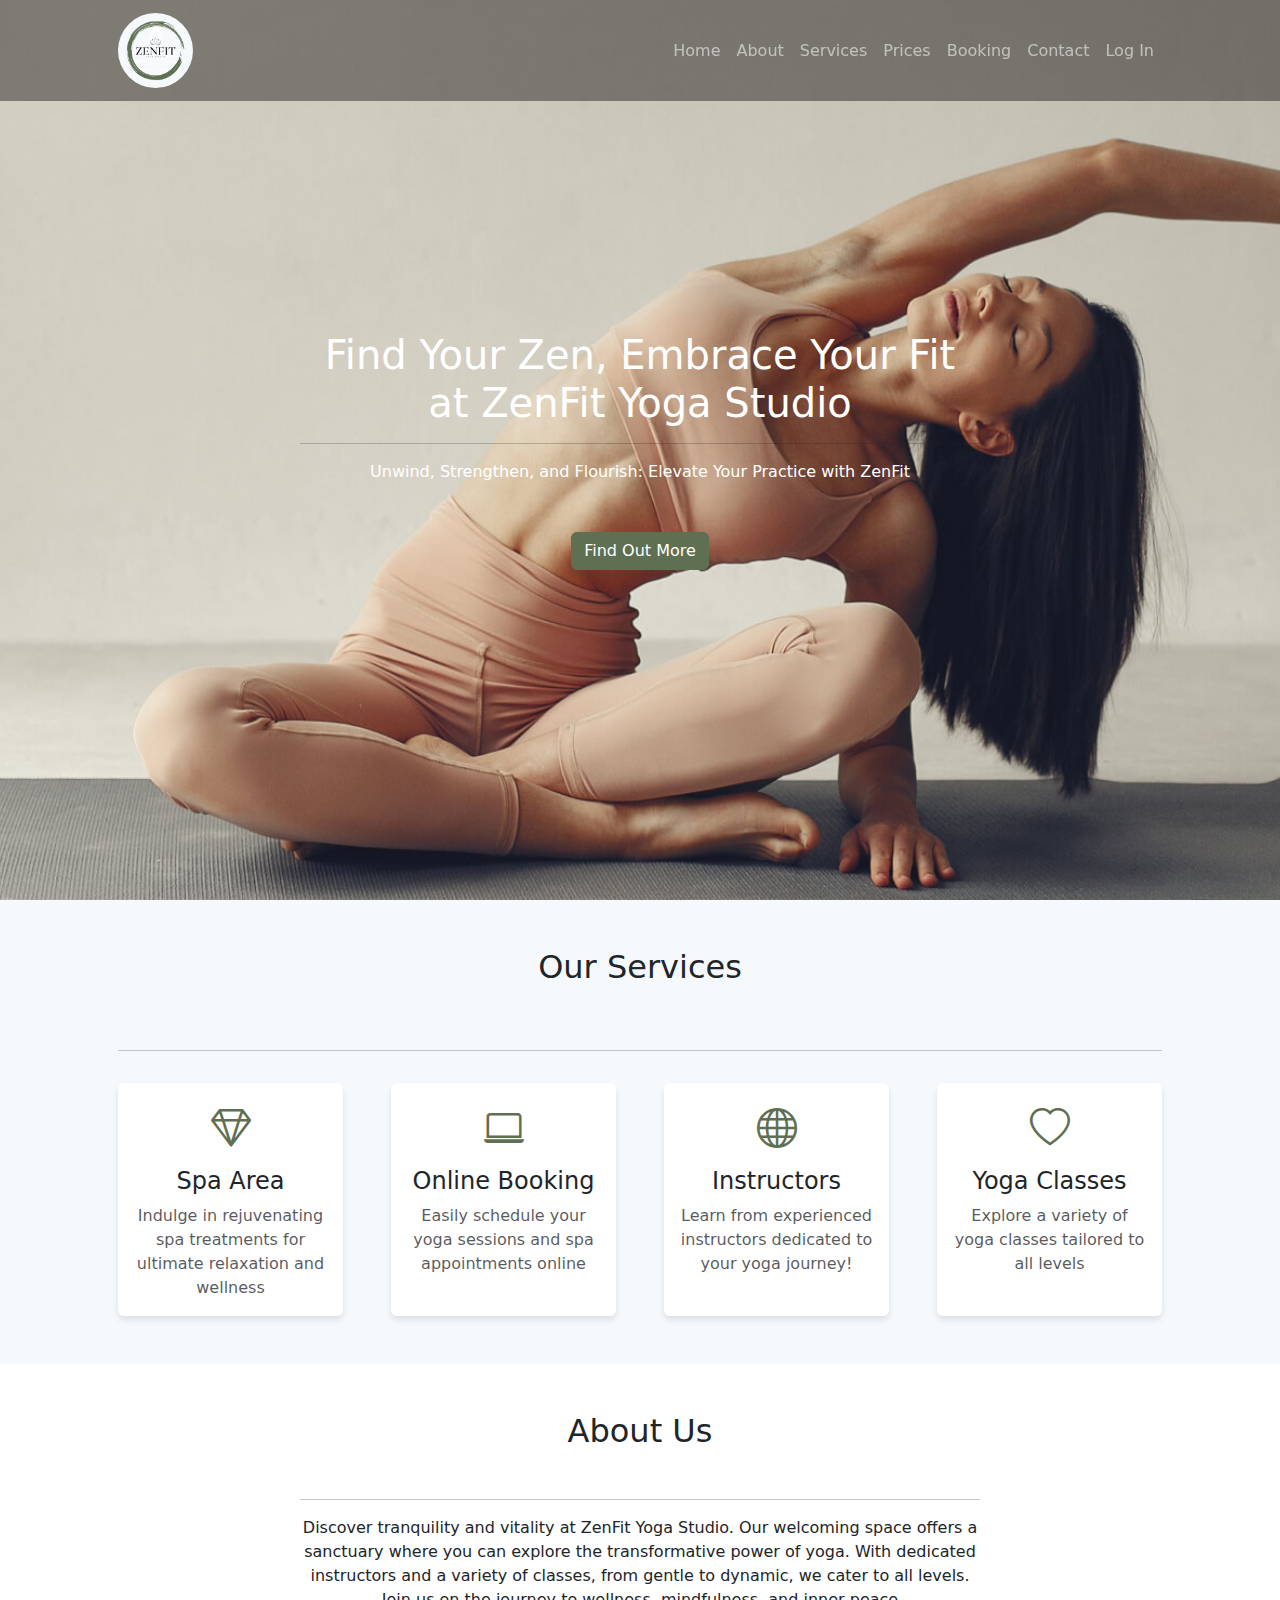
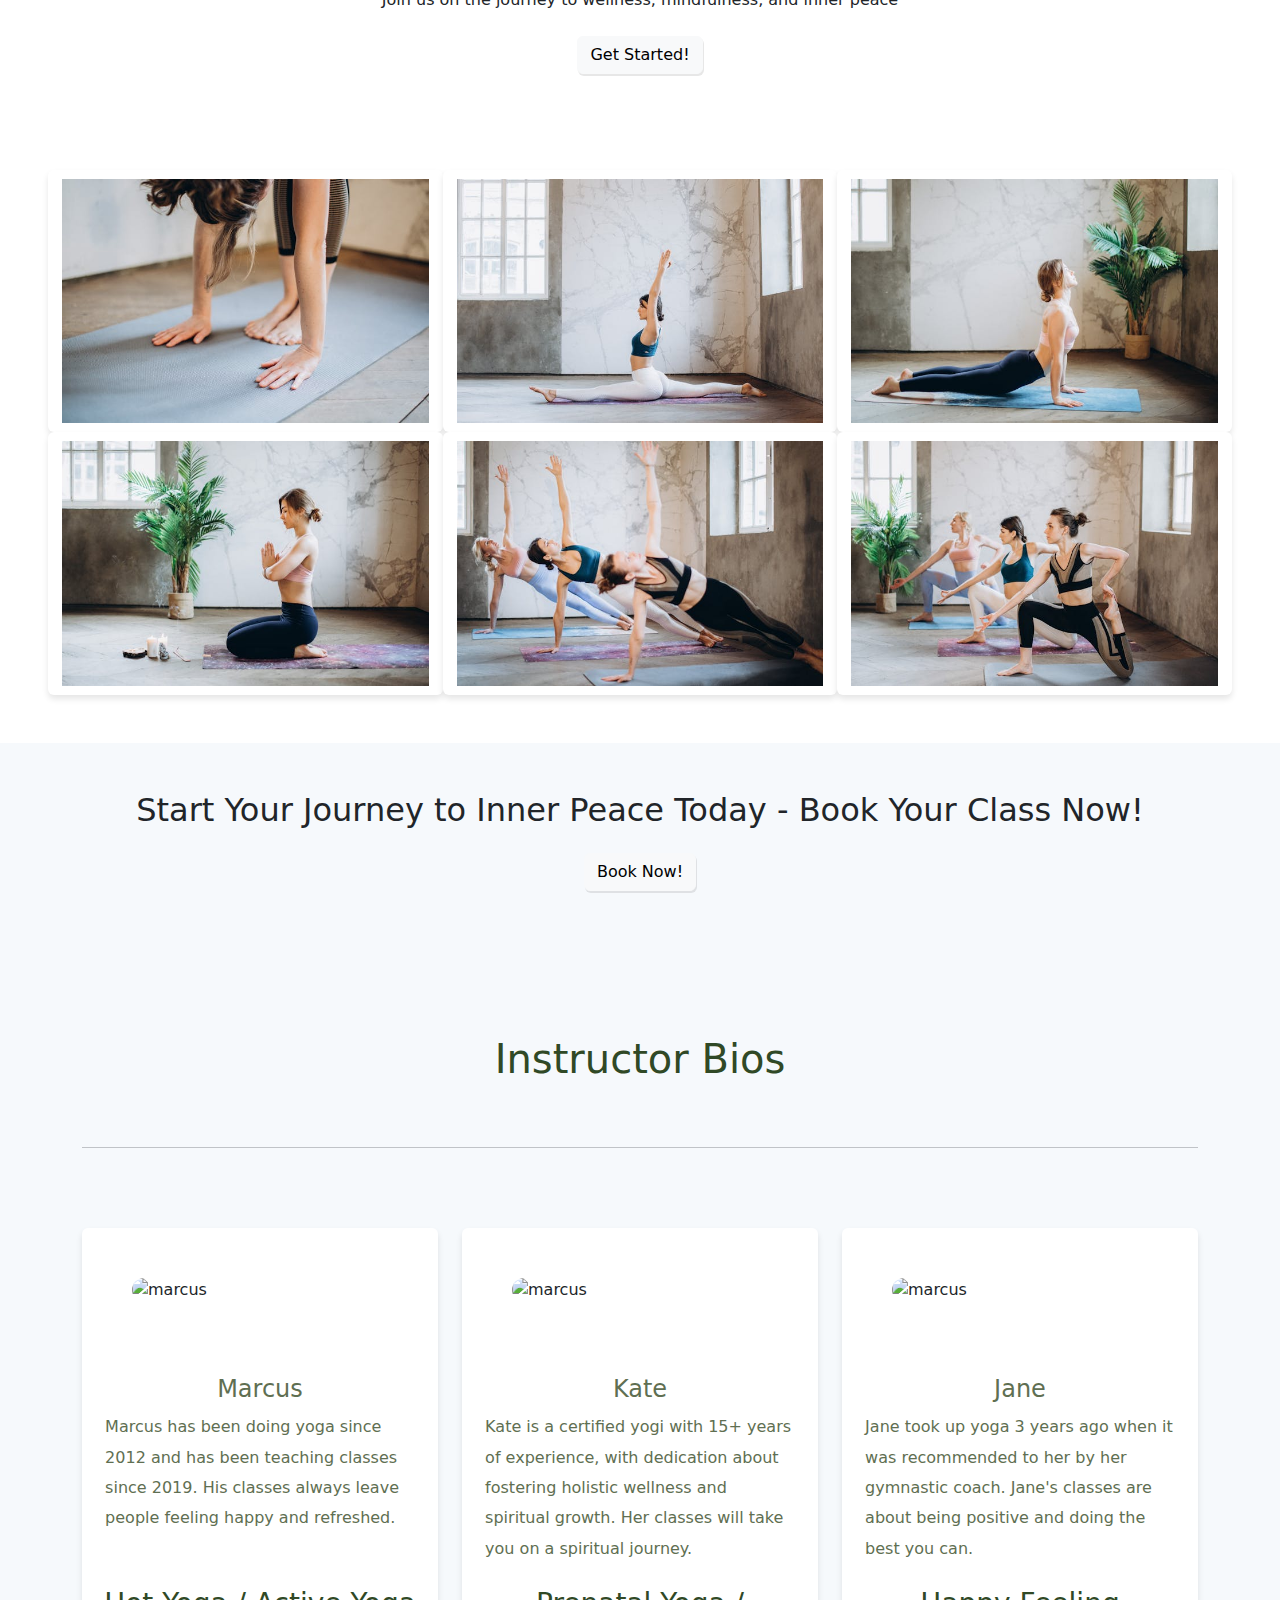
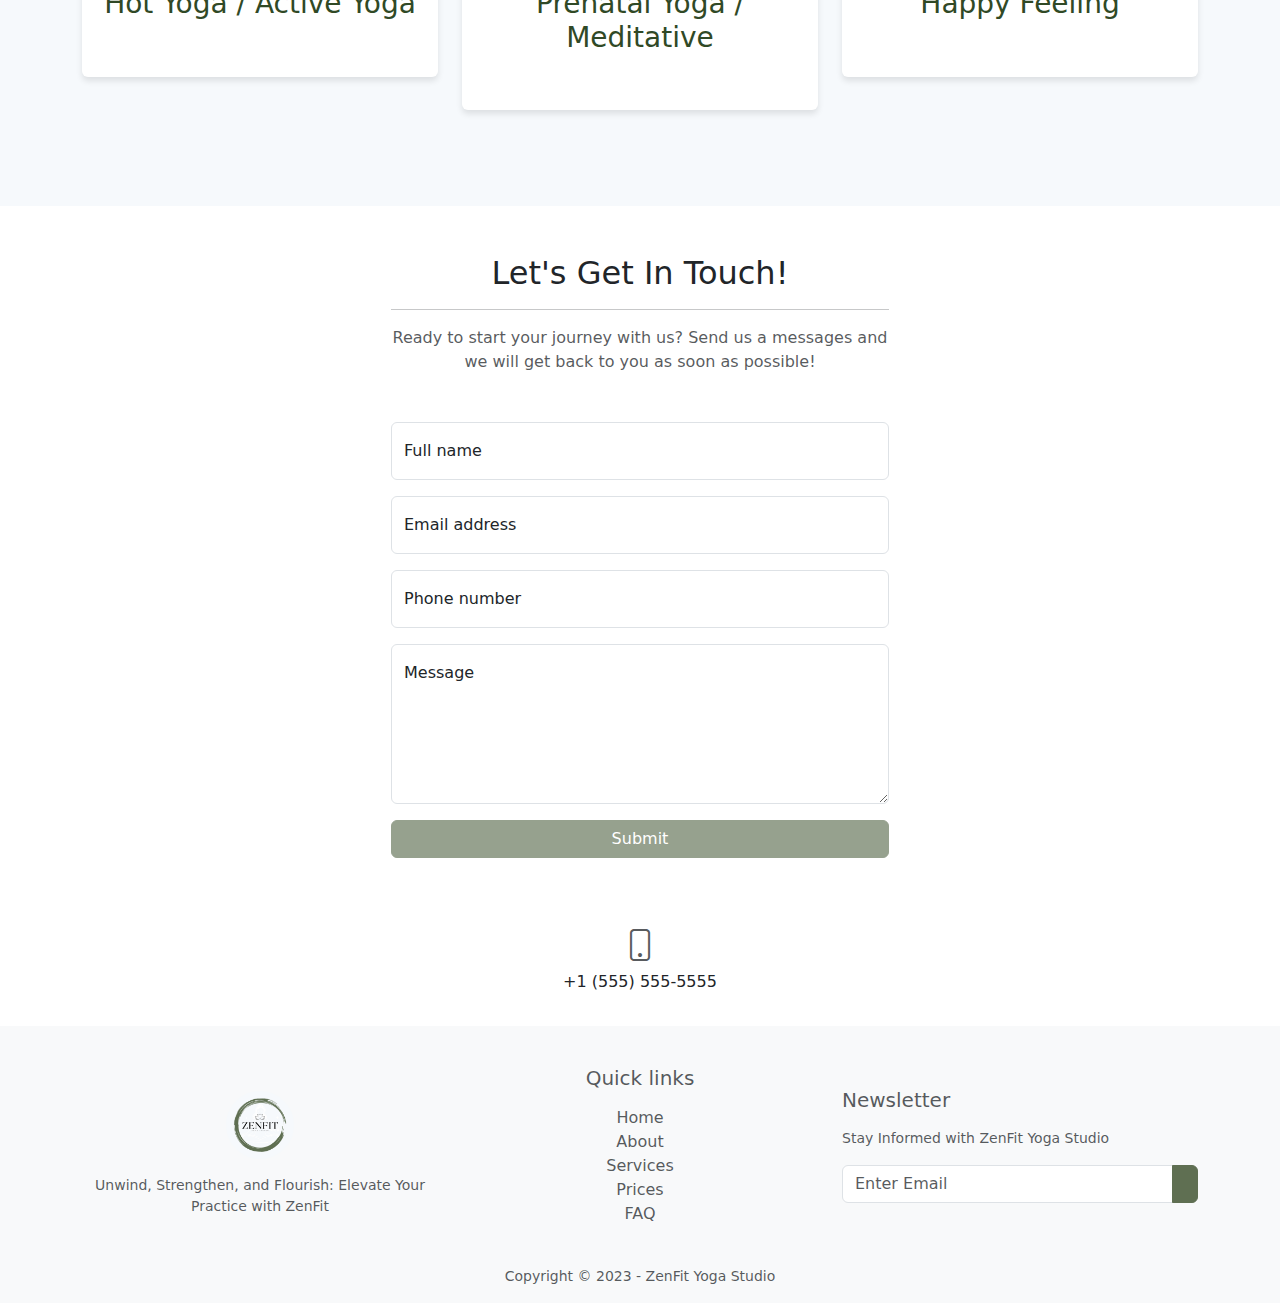
==== commit 8becf694: "created account page" ====
--- a/index.html
+++ b/index.html
@@ -108,6 +108,9 @@
             </li>
             <li class="nav-item">
               <a class="nav-link" href="./contact.html">Contact</a>
+            </li>
+            <li class="nav-item">
+              <a class="nav-link" href="./account.html">Log In</a>
             </li>
           </ul>
         </div>
--- a/style.css
+++ b/style.css
@@ -379,4 +379,101 @@
       justify-content: center;
       padding-left: 45%;
   }
-}+}
+
+/* -- Account -- */
+
+#account {
+  .emp-profile{
+    padding: 3%;
+    margin-top: 3%;
+    margin-bottom: 3%;
+    border-radius: 0.5rem;
+    background: #fff;
+  }
+  .profile-img{
+    text-align: center;
+  }
+  .profile-img img{
+    width: 70%;
+    height: 100%;
+  }
+  .profile-img .file {
+    position: relative;
+    overflow: hidden;
+    margin-top: -20%;
+    width: 70%;
+    border: none;
+    border-radius: 0;
+    font-size: 15px;
+    background: #212529b8;
+  }
+  .profile-img .file input {
+    position: absolute;
+    opacity: 0;
+    right: 0;
+    top: 0;
+  }
+  .profile-head h5{
+    color: #333;
+  }
+  .profile-head h6{
+    color: #0062cc;
+  }
+  .profile-edit-btn{
+    border: none;
+    border-radius: 1.5rem;
+    width: 70%;
+    padding: 2%;
+    font-weight: 600;
+    color: #6c757d;
+    cursor: pointer;
+  }
+  .proile-rating{
+    font-size: 12px;
+    color: #818182;
+    margin-top: 5%;
+  }
+  .proile-rating span{
+    color: #495057;
+    font-size: 15px;
+    font-weight: 600;
+  }
+  .profile-head .nav-tabs{
+    margin-bottom:5%;
+  }
+  .profile-head .nav-tabs .nav-link{
+    font-weight:600;
+    border: none;
+  }
+  .profile-head .nav-tabs .nav-link.active{
+    border: none;
+    border-bottom:2px solid #0062cc;
+  }
+  .profile-work{
+    padding: 14%;
+    margin-top: -15%;
+  }
+  .profile-work p{
+    font-size: 12px;
+    color: #818182;
+    font-weight: 600;
+    margin-top: 10%;
+  }
+  .profile-work a{
+    text-decoration: none;
+    color: #495057;
+    font-weight: 600;
+    font-size: 14px;
+  }
+  .profile-work ul{
+    list-style: none;
+  }
+  .profile-tab label{
+    font-weight: 600;
+  }
+  .profile-tab p{
+    font-weight: 600;
+    color: #0062cc;
+  }
+}
